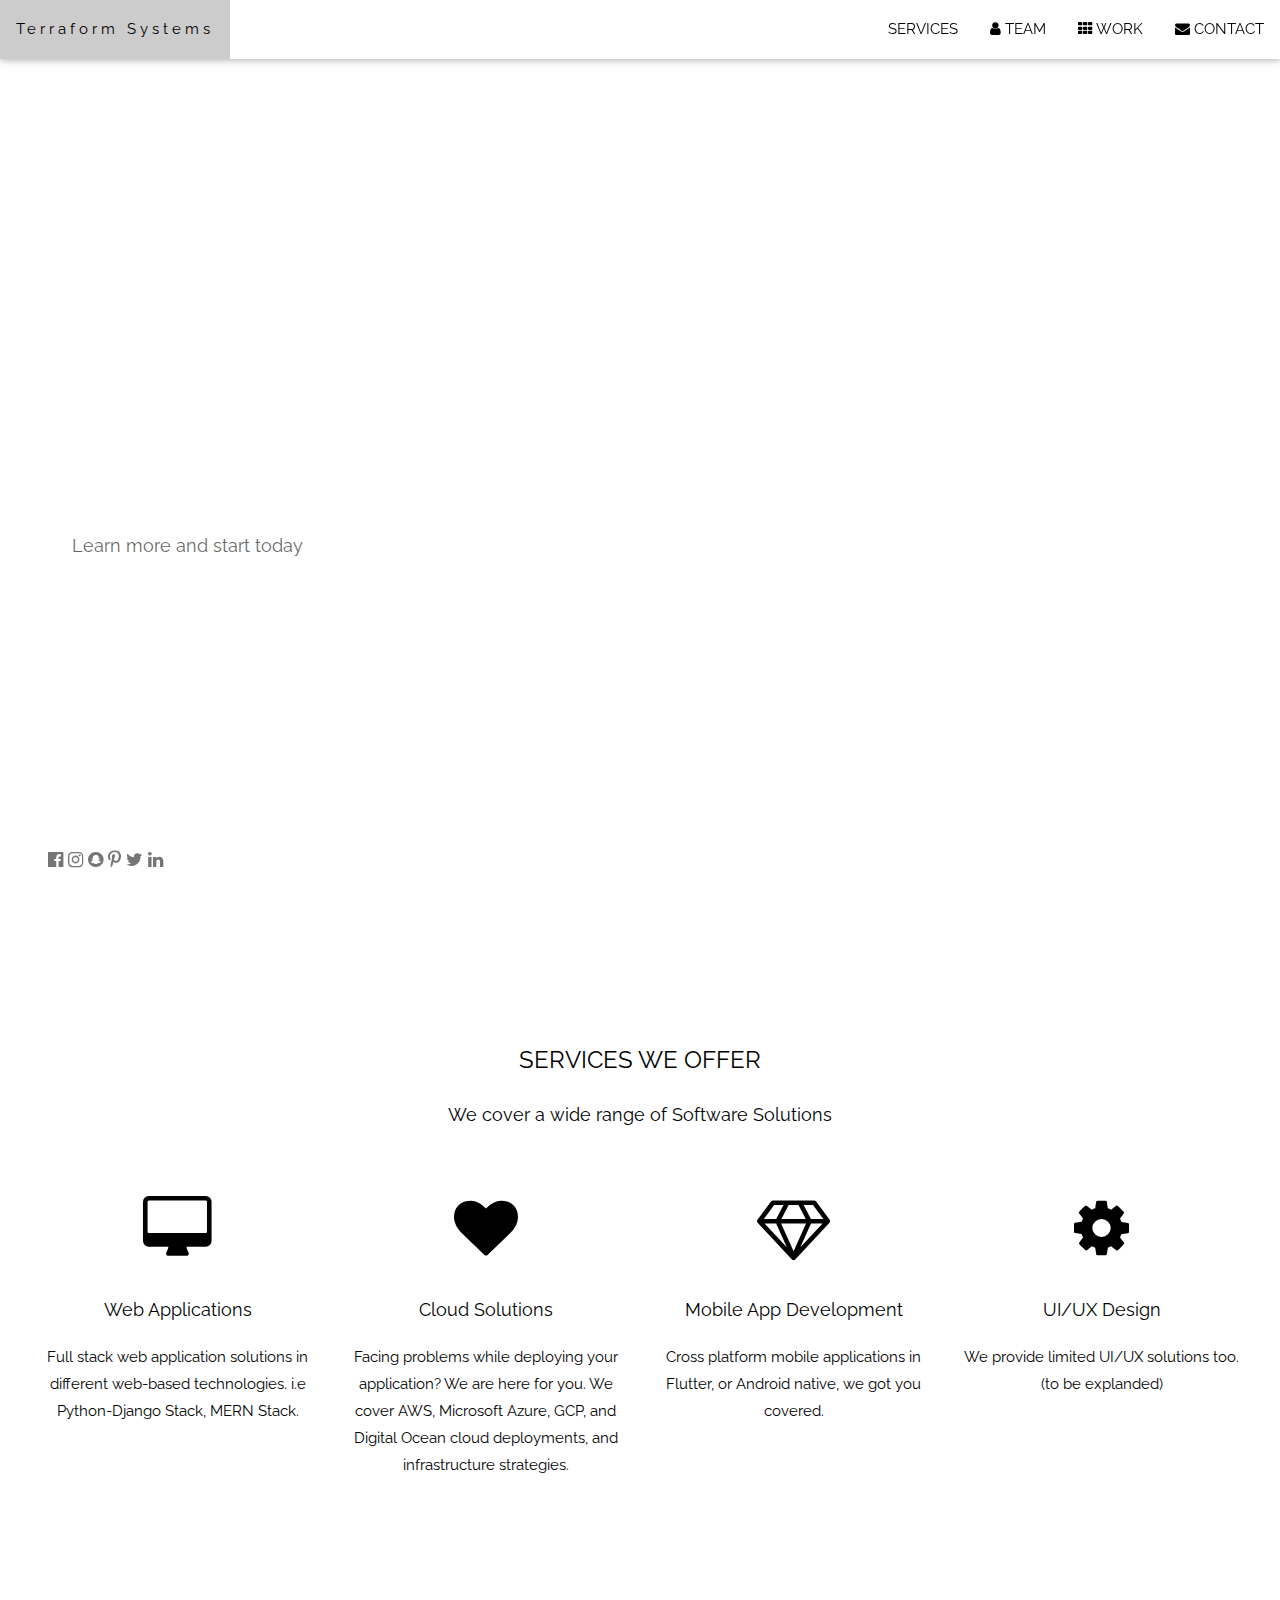
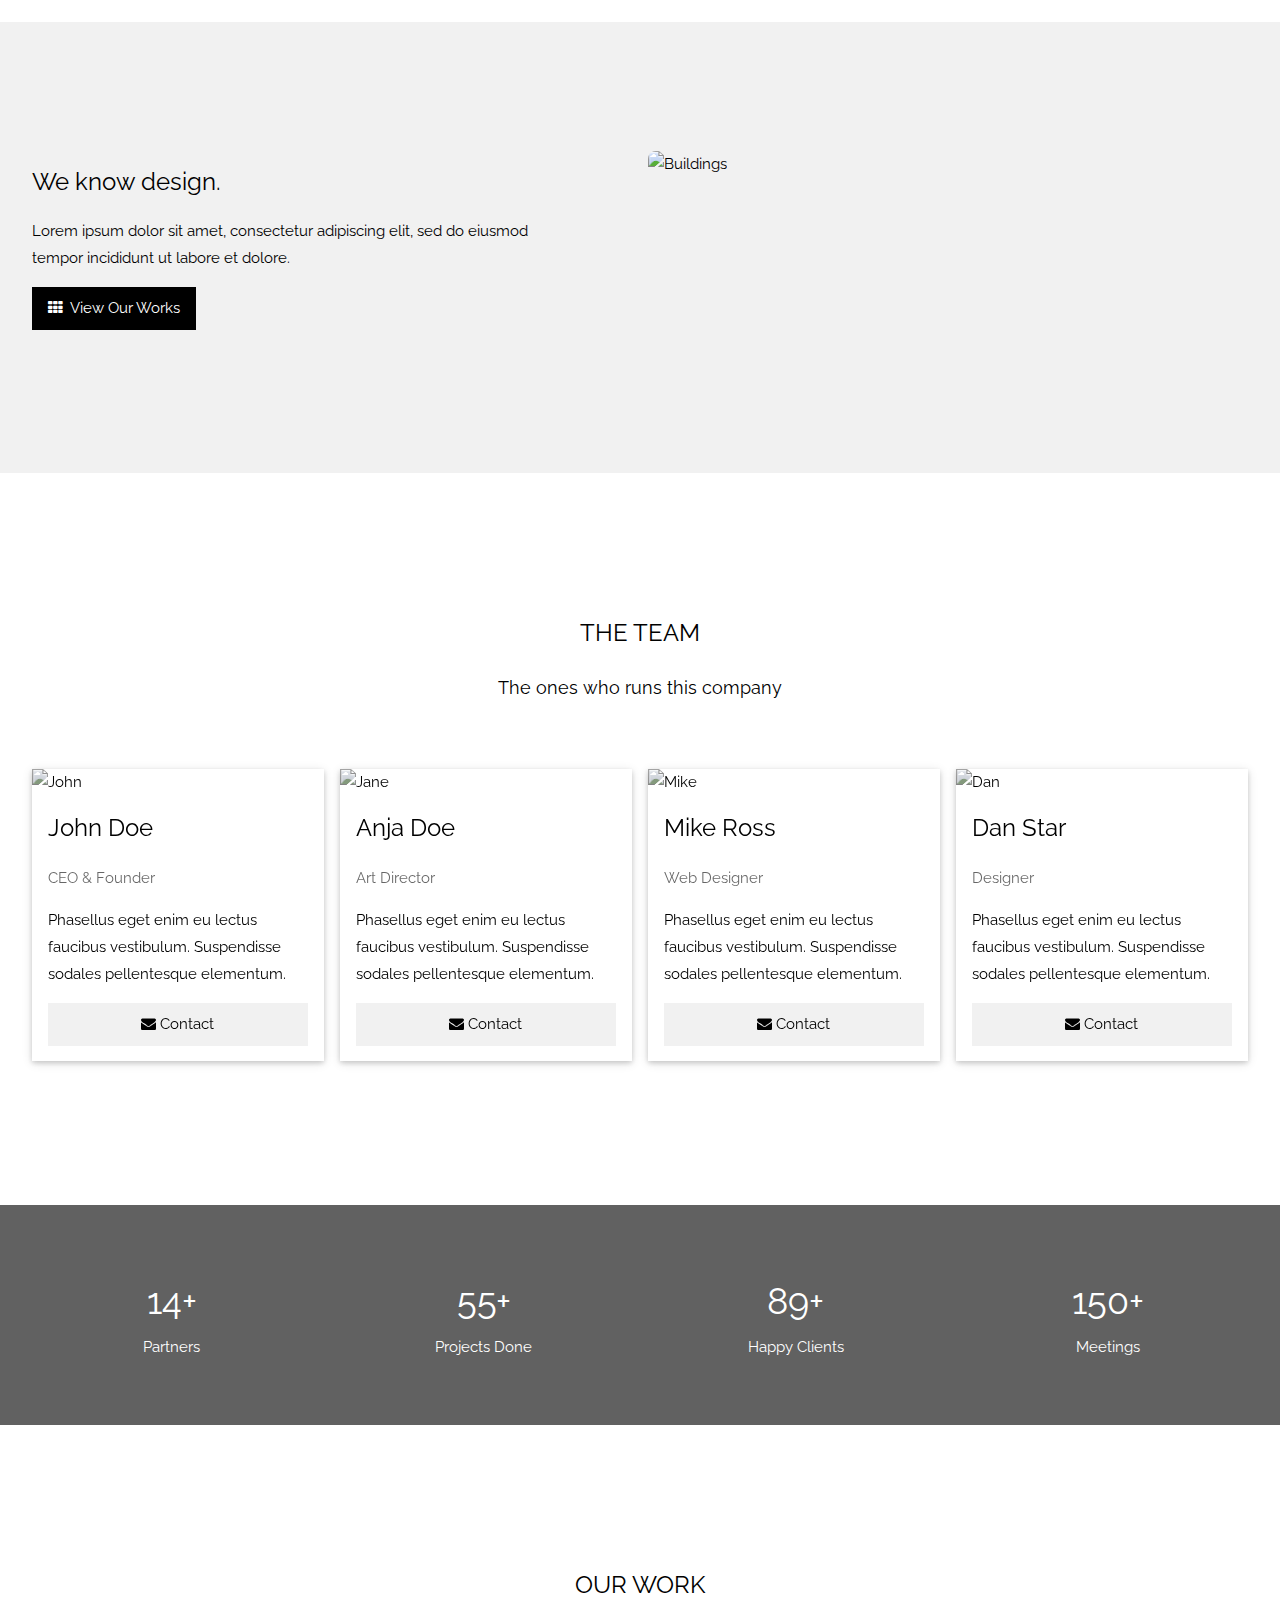
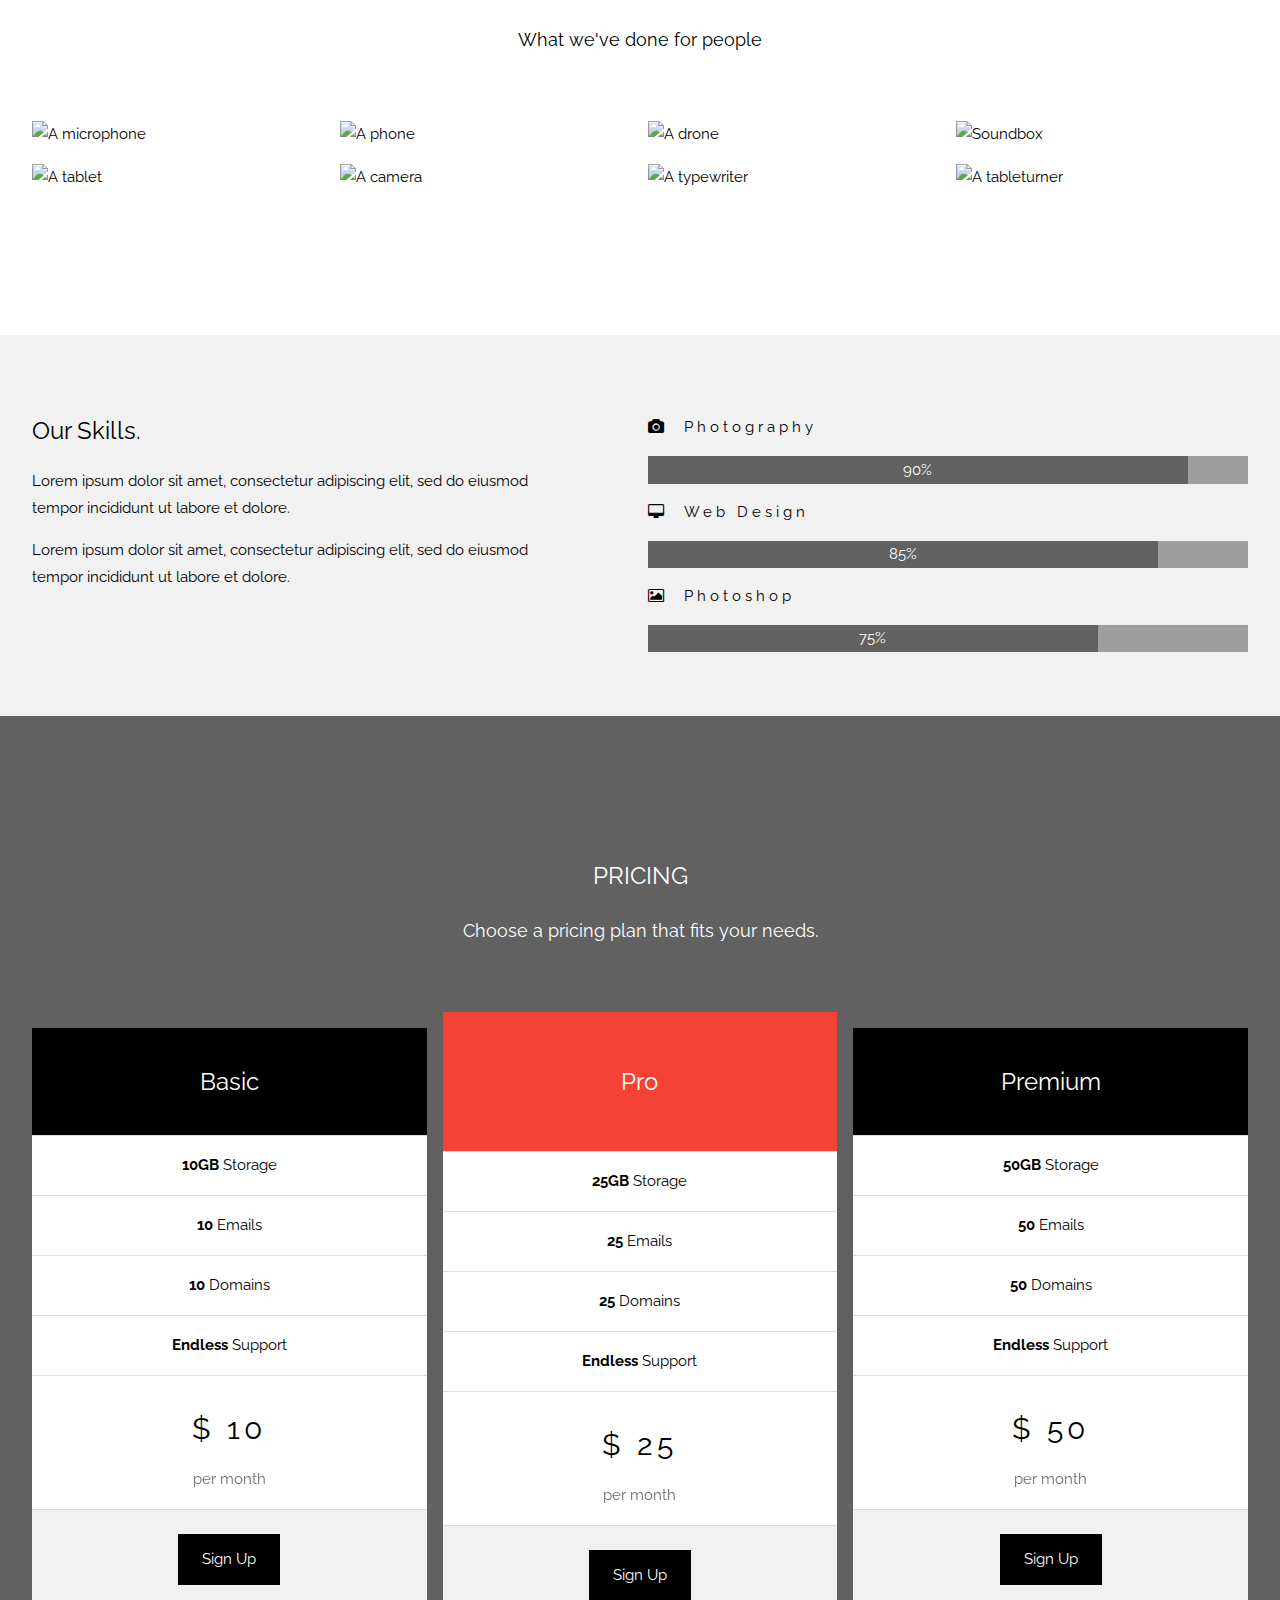
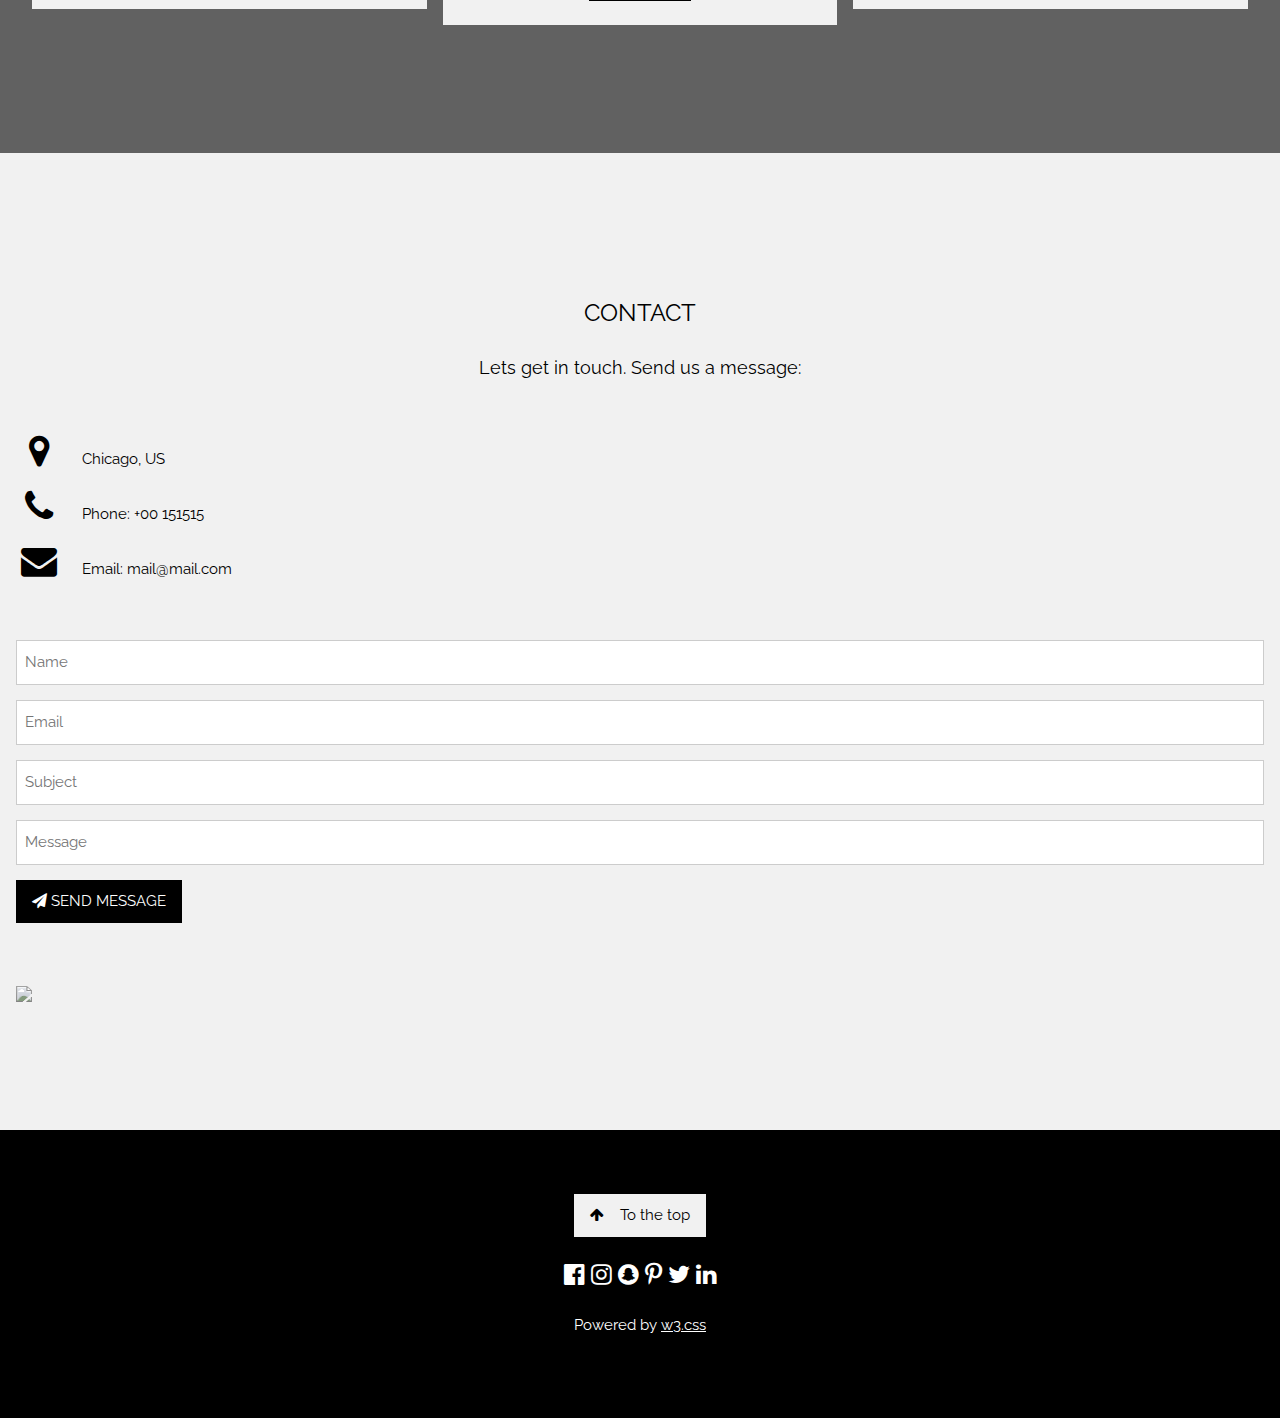
==== index.html @ 4cbb6793 "content change" ====
<!DOCTYPE html>
<html>
<head>
<title>W3.CSS Template</title>
<meta charset="UTF-8">
<meta name="viewport" content="width=device-width, initial-scale=1">
<link rel="stylesheet" href="https://www.w3schools.com/w3css/4/w3.css">
<link rel="stylesheet" href="https://fonts.googleapis.com/css?family=Raleway">
<link rel="stylesheet" href="https://cdnjs.cloudflare.com/ajax/libs/font-awesome/4.7.0/css/font-awesome.min.css">
<style>
body,h1,h2,h3,h4,h5,h6 {font-family: "Raleway", sans-serif}

body, html {
  height: 100%;
  line-height: 1.8;
}

/* Full height image header */
.bgimg-1 {
  background-position: center;
  background-size: cover;
  background-image: url("https://www.w3schools.com/w3images/mac.jpg");
  min-height: 100%;
}

.w3-bar .w3-button {
  padding: 16px;
}
</style>
</head>
<body>

<!-- Navbar (sit on top) -->
<div class="w3-top">
  <div class="w3-bar w3-white w3-card" id="myNavbar">
    <a href="#home" class="w3-bar-item w3-button w3-wide">Terraform Systems</a>
    <!-- Right-sided navbar links -->
    <div class="w3-right w3-hide-small">
      <a href="#about" class="w3-bar-item w3-button">SERVICES</a>
      <a href="#team" class="w3-bar-item w3-button"><i class="fa fa-user"></i> TEAM</a>
      <a href="#work" class="w3-bar-item w3-button"><i class="fa fa-th"></i> WORK</a>
      <!-- <a href="#pricing" class="w3-bar-item w3-button"><i class="fa fa-usd"></i> PRICING</a> -->
      <a href="#contact" class="w3-bar-item w3-button"><i class="fa fa-envelope"></i> CONTACT</a>
    </div>
    <!-- Hide right-floated links on small screens and replace them with a menu icon -->

    <a href="javascript:void(0)" class="w3-bar-item w3-button w3-right w3-hide-large w3-hide-medium" onclick="w3_open()">
      <i class="fa fa-bars"></i>
    </a>
  </div>
</div>

<!-- Sidebar on small screens when clicking the menu icon -->
<nav class="w3-sidebar w3-bar-block w3-black w3-card w3-animate-left w3-hide-medium w3-hide-large" style="display:none" id="mySidebar">
  <a href="javascript:void(0)" onclick="w3_close()" class="w3-bar-item w3-button w3-large w3-padding-16">Close ×</a>
  <a href="#about" onclick="w3_close()" class="w3-bar-item w3-button">SERVICES</a>
  <a href="#team" onclick="w3_close()" class="w3-bar-item w3-button">TEAM</a>
  <a href="#work" onclick="w3_close()" class="w3-bar-item w3-button">WORK</a>
  <a href="#pricing" onclick="w3_close()" class="w3-bar-item w3-button">PRICING</a>
  <a href="#contact" onclick="w3_close()" class="w3-bar-item w3-button">CONTACT</a>
</nav>

<!-- Header with full-height image -->
<header class="bgimg-1 w3-display-container w3-grayscale-min" id="home">
  <div class="w3-display-left w3-text-white" style="padding:48px">
    <span class="w3-jumbo w3-hide-small">Start something that matters</span><br>
    <span class="w3-xxlarge w3-hide-large w3-hide-medium">Start something that matters</span><br>
    <span class="w3-large">Stop wasting valuable time with projects that just isn't you.</span>
    <p><a href="#about" class="w3-button w3-white w3-padding-large w3-large w3-margin-top w3-opacity w3-hover-opacity-off">Learn more and start today</a></p>
  </div> 
  <div class="w3-display-bottomleft w3-text-grey w3-large" style="padding:24px 48px">
    <i class="fa fa-facebook-official w3-hover-opacity"></i>
    <i class="fa fa-instagram w3-hover-opacity"></i>
    <i class="fa fa-snapchat w3-hover-opacity"></i>
    <i class="fa fa-pinterest-p w3-hover-opacity"></i>
    <i class="fa fa-twitter w3-hover-opacity"></i>
    <i class="fa fa-linkedin w3-hover-opacity"></i>
  </div>
</header>

<!-- About Section -->
<div class="w3-container" style="padding:128px 16px" id="about">
  <h3 class="w3-center">SERVICES WE OFFER</h3>
  <p class="w3-center w3-large">We cover a wide range of Software Solutions</p>
  <div class="w3-row-padding w3-center" style="margin-top:64px">
    <div class="w3-quarter">
      <i class="fa fa-desktop w3-margin-bottom w3-jumbo w3-center"></i>
      <p class="w3-large">Web Applications</p>
      <p>Full stack web application solutions in different web-based technologies. i.e Python-Django Stack, MERN Stack.</p>
    </div>
    <div class="w3-quarter">
      <i class="fa fa-heart w3-margin-bottom w3-jumbo"></i>
      <p class="w3-large">Cloud Solutions</p>
      <p>Facing problems while deploying your application? We are here for you. We cover AWS, Microsoft Azure, GCP, and Digital Ocean cloud deployments, and infrastructure strategies.</p>
    </div>
    <div class="w3-quarter">
      <i class="fa fa-diamond w3-margin-bottom w3-jumbo"></i>
      <p class="w3-large">Mobile App Development</p>
      <p>Cross platform mobile applications in Flutter, or Android native, we got you covered.</p>
    </div>
    <div class="w3-quarter">
      <i class="fa fa-cog w3-margin-bottom w3-jumbo"></i>
      <p class="w3-large">UI/UX Design</p>
      <p>We provide limited UI/UX solutions too. (to be explanded)</p>
    </div>
  </div>
</div>

<!-- Promo Section - "We know design" -->
<div class="w3-container w3-light-grey" style="padding:128px 16px">
  <div class="w3-row-padding">
    <div class="w3-col m6">
      <h3>We know design.</h3>
      <p>Lorem ipsum dolor sit amet, consectetur adipiscing elit, sed do eiusmod<br>tempor incididunt ut labore et dolore.</p>
      <p><a href="#work" class="w3-button w3-black"><i class="fa fa-th"> </i> View Our Works</a></p>
    </div>
    <div class="w3-col m6">
      <img class="w3-image w3-round-large" src="https://www.w3schools.com/w3images/phone_buildings.jpg" alt="Buildings" width="700" height="394">
    </div>
  </div>
</div>

<!-- Team Section -->
<div class="w3-container" style="padding:128px 16px" id="team">
  <h3 class="w3-center">THE TEAM</h3>
  <p class="w3-center w3-large">The ones who runs this company</p>
  <div class="w3-row-padding w3-grayscale" style="margin-top:64px">
    <div class="w3-col l3 m6 w3-margin-bottom">
      <div class="w3-card">
        <img src="https://www.w3schools.com/w3images/team2.jpg" alt="John" style="width:100%">
        <div class="w3-container">
          <h3>John Doe</h3>
          <p class="w3-opacity">CEO & Founder</p>
          <p>Phasellus eget enim eu lectus faucibus vestibulum. Suspendisse sodales pellentesque elementum.</p>
          <p><button class="w3-button w3-light-grey w3-block"><i class="fa fa-envelope"></i> Contact</button></p>
        </div>
      </div>
    </div>
    <div class="w3-col l3 m6 w3-margin-bottom">
      <div class="w3-card">
        <img src="https://www.w3schools.com/w3images/team1.jpg" alt="Jane" style="width:100%">
        <div class="w3-container">
          <h3>Anja Doe</h3>
          <p class="w3-opacity">Art Director</p>
          <p>Phasellus eget enim eu lectus faucibus vestibulum. Suspendisse sodales pellentesque elementum.</p>
          <p><button class="w3-button w3-light-grey w3-block"><i class="fa fa-envelope"></i> Contact</button></p>
        </div>
      </div>
    </div>
    <div class="w3-col l3 m6 w3-margin-bottom">
      <div class="w3-card">
        <img src="https://www.w3schools.com/w3images/team3.jpg" alt="Mike" style="width:100%">
        <div class="w3-container">
          <h3>Mike Ross</h3>
          <p class="w3-opacity">Web Designer</p>
          <p>Phasellus eget enim eu lectus faucibus vestibulum. Suspendisse sodales pellentesque elementum.</p>
          <p><button class="w3-button w3-light-grey w3-block"><i class="fa fa-envelope"></i> Contact</button></p>
        </div>
      </div>
    </div>
    <div class="w3-col l3 m6 w3-margin-bottom">
      <div class="w3-card">
        <img src="https://www.w3schools.com/w3images/team4.jpg" alt="Dan" style="width:100%">
        <div class="w3-container">
          <h3>Dan Star</h3>
          <p class="w3-opacity">Designer</p>
          <p>Phasellus eget enim eu lectus faucibus vestibulum. Suspendisse sodales pellentesque elementum.</p>
          <p><button class="w3-button w3-light-grey w3-block"><i class="fa fa-envelope"></i> Contact</button></p>
        </div>
      </div>
    </div>
  </div>
</div>

<!-- Promo Section "Statistics" -->
<div class="w3-container w3-row w3-center w3-dark-grey w3-padding-64">
  <div class="w3-quarter">
    <span class="w3-xxlarge">14+</span>
    <br>Partners
  </div>
  <div class="w3-quarter">
    <span class="w3-xxlarge">55+</span>
    <br>Projects Done
  </div>
  <div class="w3-quarter">
    <span class="w3-xxlarge">89+</span>
    <br>Happy Clients
  </div>
  <div class="w3-quarter">
    <span class="w3-xxlarge">150+</span>
    <br>Meetings
  </div>
</div>

<!-- Work Section -->
<div class="w3-container" style="padding:128px 16px" id="work">
  <h3 class="w3-center">OUR WORK</h3>
  <p class="w3-center w3-large">What we've done for people</p>

  <div class="w3-row-padding" style="margin-top:64px">
    <div class="w3-col l3 m6">
      <img src="https://www.w3schools.com/w3images/tech_mic.jpg" style="width:100%" onclick="onClick(this)" class="w3-hover-opacity" alt="A microphone">
    </div>
    <div class="w3-col l3 m6">
      <img src="https://www.w3schools.com/w3images/tech_phone.jpg" style="width:100%" onclick="onClick(this)" class="w3-hover-opacity" alt="A phone">
    </div>
    <div class="w3-col l3 m6">
      <img src="https://www.w3schools.com/w3images/tech_drone.jpg" style="width:100%" onclick="onClick(this)" class="w3-hover-opacity" alt="A drone">
    </div>
    <div class="w3-col l3 m6">
      <img src="https://www.w3schools.com/w3images/tech_sound.jpg" style="width:100%" onclick="onClick(this)" class="w3-hover-opacity" alt="Soundbox">
    </div>
  </div>

  <div class="w3-row-padding w3-section">
    <div class="w3-col l3 m6">
      <img src="https://www.w3schools.com/w3images/tech_tablet.jpg" style="width:100%" onclick="onClick(this)" class="w3-hover-opacity" alt="A tablet">
    </div>
    <div class="w3-col l3 m6">
      <img src="https://www.w3schools.com/w3images/tech_camera.jpg" style="width:100%" onclick="onClick(this)" class="w3-hover-opacity" alt="A camera">
    </div>
    <div class="w3-col l3 m6">
      <img src="https://www.w3schools.com/w3images/tech_typewriter.jpg" style="width:100%" onclick="onClick(this)" class="w3-hover-opacity" alt="A typewriter">
    </div>
    <div class="w3-col l3 m6">
      <img src="https://www.w3schools.com/w3images/tech_tableturner.jpg" style="width:100%" onclick="onClick(this)" class="w3-hover-opacity" alt="A tableturner">
    </div>
  </div>
</div>

<!-- Modal for full size images on click-->
<div id="modal01" class="w3-modal w3-black" onclick="this.style.display='none'">
  <span class="w3-button w3-xxlarge w3-black w3-padding-large w3-display-topright" title="Close Modal Image">×</span>
  <div class="w3-modal-content w3-animate-zoom w3-center w3-transparent w3-padding-64">
    <img id="img01" class="w3-image">
    <p id="caption" class="w3-opacity w3-large"></p>
  </div>
</div>

<!-- Skills Section -->
<div class="w3-container w3-light-grey w3-padding-64">
  <div class="w3-row-padding">
    <div class="w3-col m6">
      <h3>Our Skills.</h3>
      <p>Lorem ipsum dolor sit amet, consectetur adipiscing elit, sed do eiusmod<br>
      tempor incididunt ut labore et dolore.</p>
      <p>Lorem ipsum dolor sit amet, consectetur adipiscing elit, sed do eiusmod<br>
      tempor incididunt ut labore et dolore.</p>
    </div>
    <div class="w3-col m6">
      <p class="w3-wide"><i class="fa fa-camera w3-margin-right"></i>Photography</p>
      <div class="w3-grey">
        <div class="w3-container w3-dark-grey w3-center" style="width:90%">90%</div>
      </div>
      <p class="w3-wide"><i class="fa fa-desktop w3-margin-right"></i>Web Design</p>
      <div class="w3-grey">
        <div class="w3-container w3-dark-grey w3-center" style="width:85%">85%</div>
      </div>
      <p class="w3-wide"><i class="fa fa-photo w3-margin-right"></i>Photoshop</p>
      <div class="w3-grey">
        <div class="w3-container w3-dark-grey w3-center" style="width:75%">75%</div>
      </div>
    </div>
  </div>
</div>

<!-- Pricing Section -->
<div class="w3-container w3-center w3-dark-grey" style="padding:128px 16px" id="pricing">
  <h3>PRICING</h3>
  <p class="w3-large">Choose a pricing plan that fits your needs.</p>
  <div class="w3-row-padding" style="margin-top:64px">
    <div class="w3-third w3-section">
      <ul class="w3-ul w3-white w3-hover-shadow">
        <li class="w3-black w3-xlarge w3-padding-32">Basic</li>
        <li class="w3-padding-16"><b>10GB</b> Storage</li>
        <li class="w3-padding-16"><b>10</b> Emails</li>
        <li class="w3-padding-16"><b>10</b> Domains</li>
        <li class="w3-padding-16"><b>Endless</b> Support</li>
        <li class="w3-padding-16">
          <h2 class="w3-wide">$ 10</h2>
          <span class="w3-opacity">per month</span>
        </li>
        <li class="w3-light-grey w3-padding-24">
          <button class="w3-button w3-black w3-padding-large">Sign Up</button>
        </li>
      </ul>
    </div>
    <div class="w3-third">
      <ul class="w3-ul w3-white w3-hover-shadow">
        <li class="w3-red w3-xlarge w3-padding-48">Pro</li>
        <li class="w3-padding-16"><b>25GB</b> Storage</li>
        <li class="w3-padding-16"><b>25</b> Emails</li>
        <li class="w3-padding-16"><b>25</b> Domains</li>
        <li class="w3-padding-16"><b>Endless</b> Support</li>
        <li class="w3-padding-16">
          <h2 class="w3-wide">$ 25</h2>
          <span class="w3-opacity">per month</span>
        </li>
        <li class="w3-light-grey w3-padding-24">
          <button class="w3-button w3-black w3-padding-large">Sign Up</button>
        </li>
      </ul>
    </div>
    <div class="w3-third w3-section">
      <ul class="w3-ul w3-white w3-hover-shadow">
        <li class="w3-black w3-xlarge w3-padding-32">Premium</li>
        <li class="w3-padding-16"><b>50GB</b> Storage</li>
        <li class="w3-padding-16"><b>50</b> Emails</li>
        <li class="w3-padding-16"><b>50</b> Domains</li>
        <li class="w3-padding-16"><b>Endless</b> Support</li>
        <li class="w3-padding-16">
          <h2 class="w3-wide">$ 50</h2>
          <span class="w3-opacity">per month</span>
        </li>
        <li class="w3-light-grey w3-padding-24">
          <button class="w3-button w3-black w3-padding-large">Sign Up</button>
        </li>
      </ul>
    </div>
  </div>
</div>

<!-- Contact Section -->
<div class="w3-container w3-light-grey" style="padding:128px 16px" id="contact">
  <h3 class="w3-center">CONTACT</h3>
  <p class="w3-center w3-large">Lets get in touch. Send us a message:</p>
  <div style="margin-top:48px">
    <p><i class="fa fa-map-marker fa-fw w3-xxlarge w3-margin-right"></i> Chicago, US</p>
    <p><i class="fa fa-phone fa-fw w3-xxlarge w3-margin-right"></i> Phone: +00 151515</p>
    <p><i class="fa fa-envelope fa-fw w3-xxlarge w3-margin-right"> </i> Email: mail@mail.com</p>
    <br>
    <form action="/action_page.php" target="_blank">
      <p><input class="w3-input w3-border" type="text" placeholder="Name" required name="Name"></p>
      <p><input class="w3-input w3-border" type="text" placeholder="Email" required name="Email"></p>
      <p><input class="w3-input w3-border" type="text" placeholder="Subject" required name="Subject"></p>
      <p><input class="w3-input w3-border" type="text" placeholder="Message" required name="Message"></p>
      <p>
        <button class="w3-button w3-black" type="submit">
          <i class="fa fa-paper-plane"></i> SEND MESSAGE
        </button>
      </p>
    </form>
    <!-- Image of location/map -->
    <img src="https://www.w3schools.com/w3images/map.jpg" class="w3-image w3-greyscale" style="width:100%;margin-top:48px">
  </div>
</div>

<!-- Footer -->
<footer class="w3-center w3-black w3-padding-64">
  <a href="#home" class="w3-button w3-light-grey"><i class="fa fa-arrow-up w3-margin-right"></i>To the top</a>
  <div class="w3-xlarge w3-section">
    <i class="fa fa-facebook-official w3-hover-opacity"></i>
    <i class="fa fa-instagram w3-hover-opacity"></i>
    <i class="fa fa-snapchat w3-hover-opacity"></i>
    <i class="fa fa-pinterest-p w3-hover-opacity"></i>
    <i class="fa fa-twitter w3-hover-opacity"></i>
    <i class="fa fa-linkedin w3-hover-opacity"></i>
  </div>
  <p>Powered by <a href="https://www.w3schools.com/w3css/default.asp" title="W3.CSS" target="_blank" class="w3-hover-text-green">w3.css</a></p>
</footer>
 
<script>
// Modal Image Gallery
function onClick(element) {
  document.getElementById("img01").src = element.src;
  document.getElementById("modal01").style.display = "block";
  var captionText = document.getElementById("caption");
  captionText.innerHTML = element.alt;
}


// Toggle between showing and hiding the sidebar when clicking the menu icon
var mySidebar = document.getElementById("mySidebar");

function w3_open() {
  if (mySidebar.style.display === 'block') {
    mySidebar.style.display = 'none';
  } else {
    mySidebar.style.display = 'block';
  }
}

// Close the sidebar with the close button
function w3_close() {
    mySidebar.style.display = "none";
}
</script>

</body>
</html>
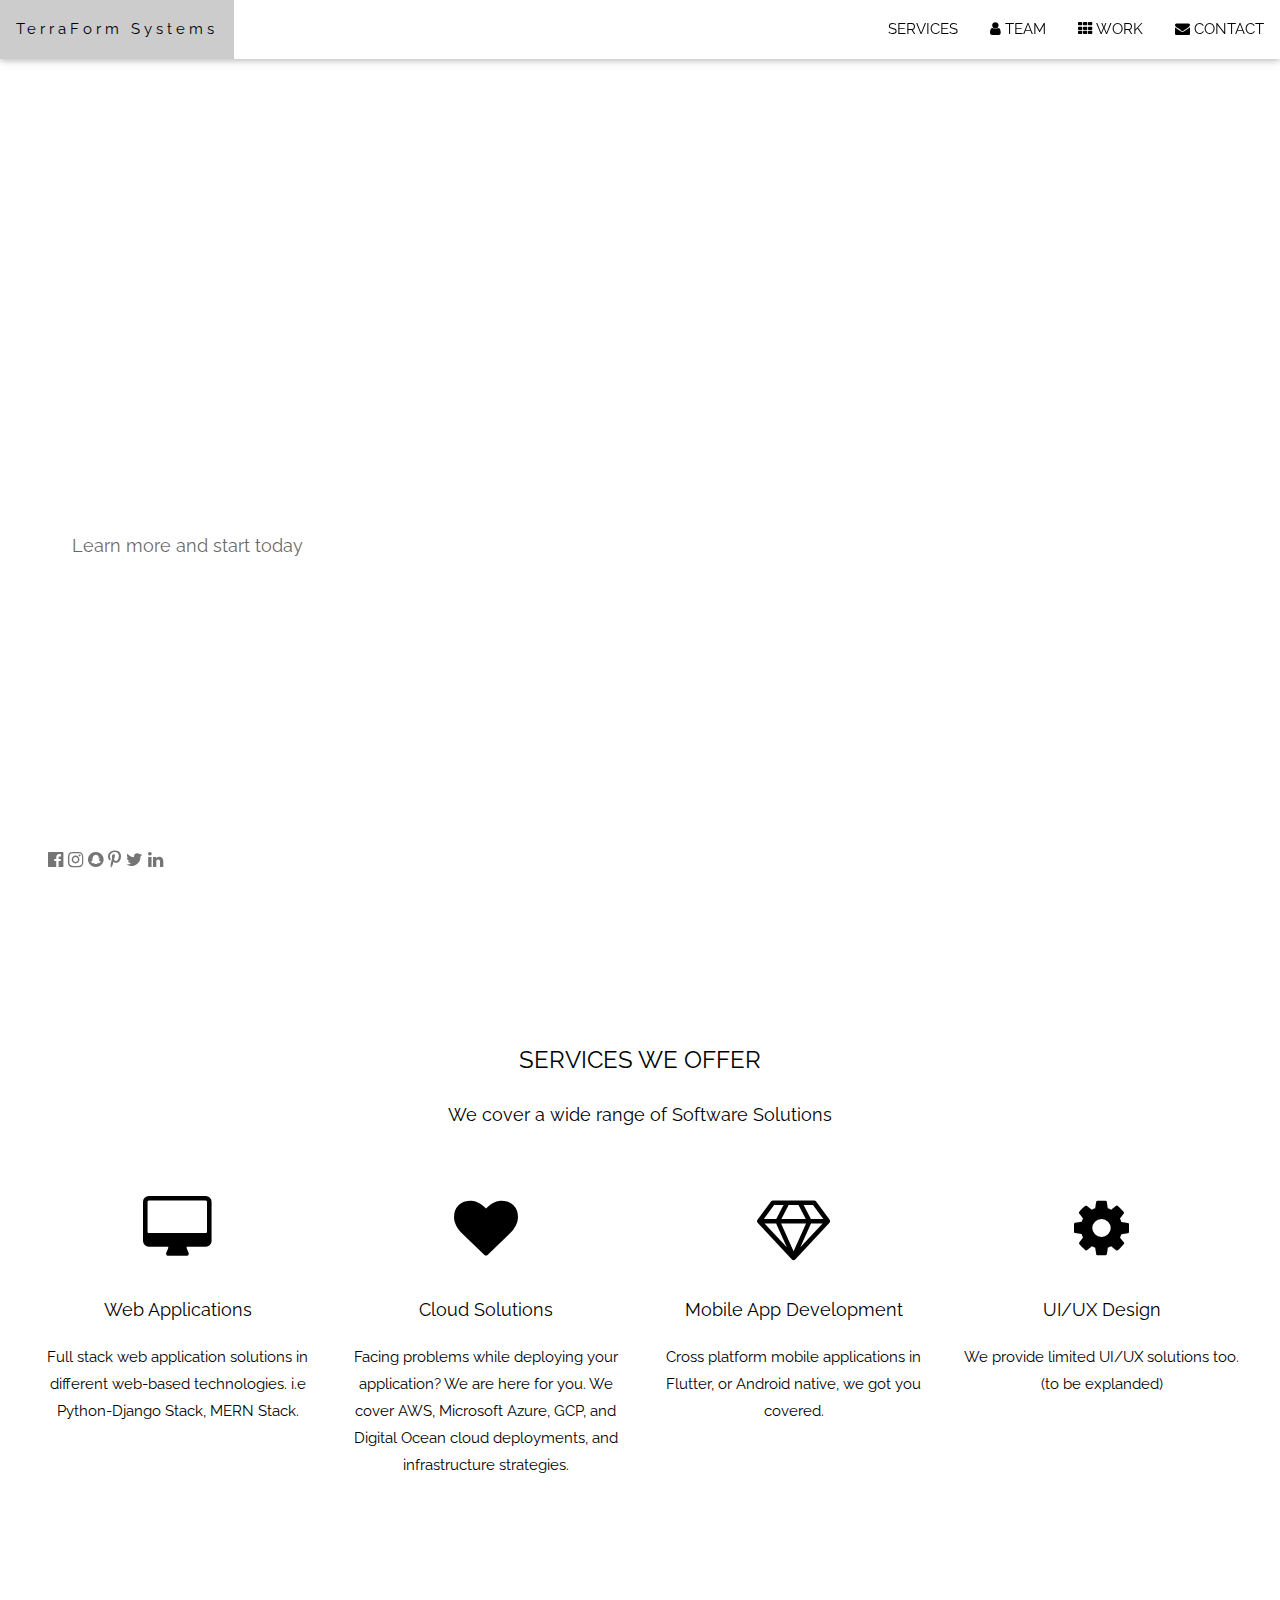
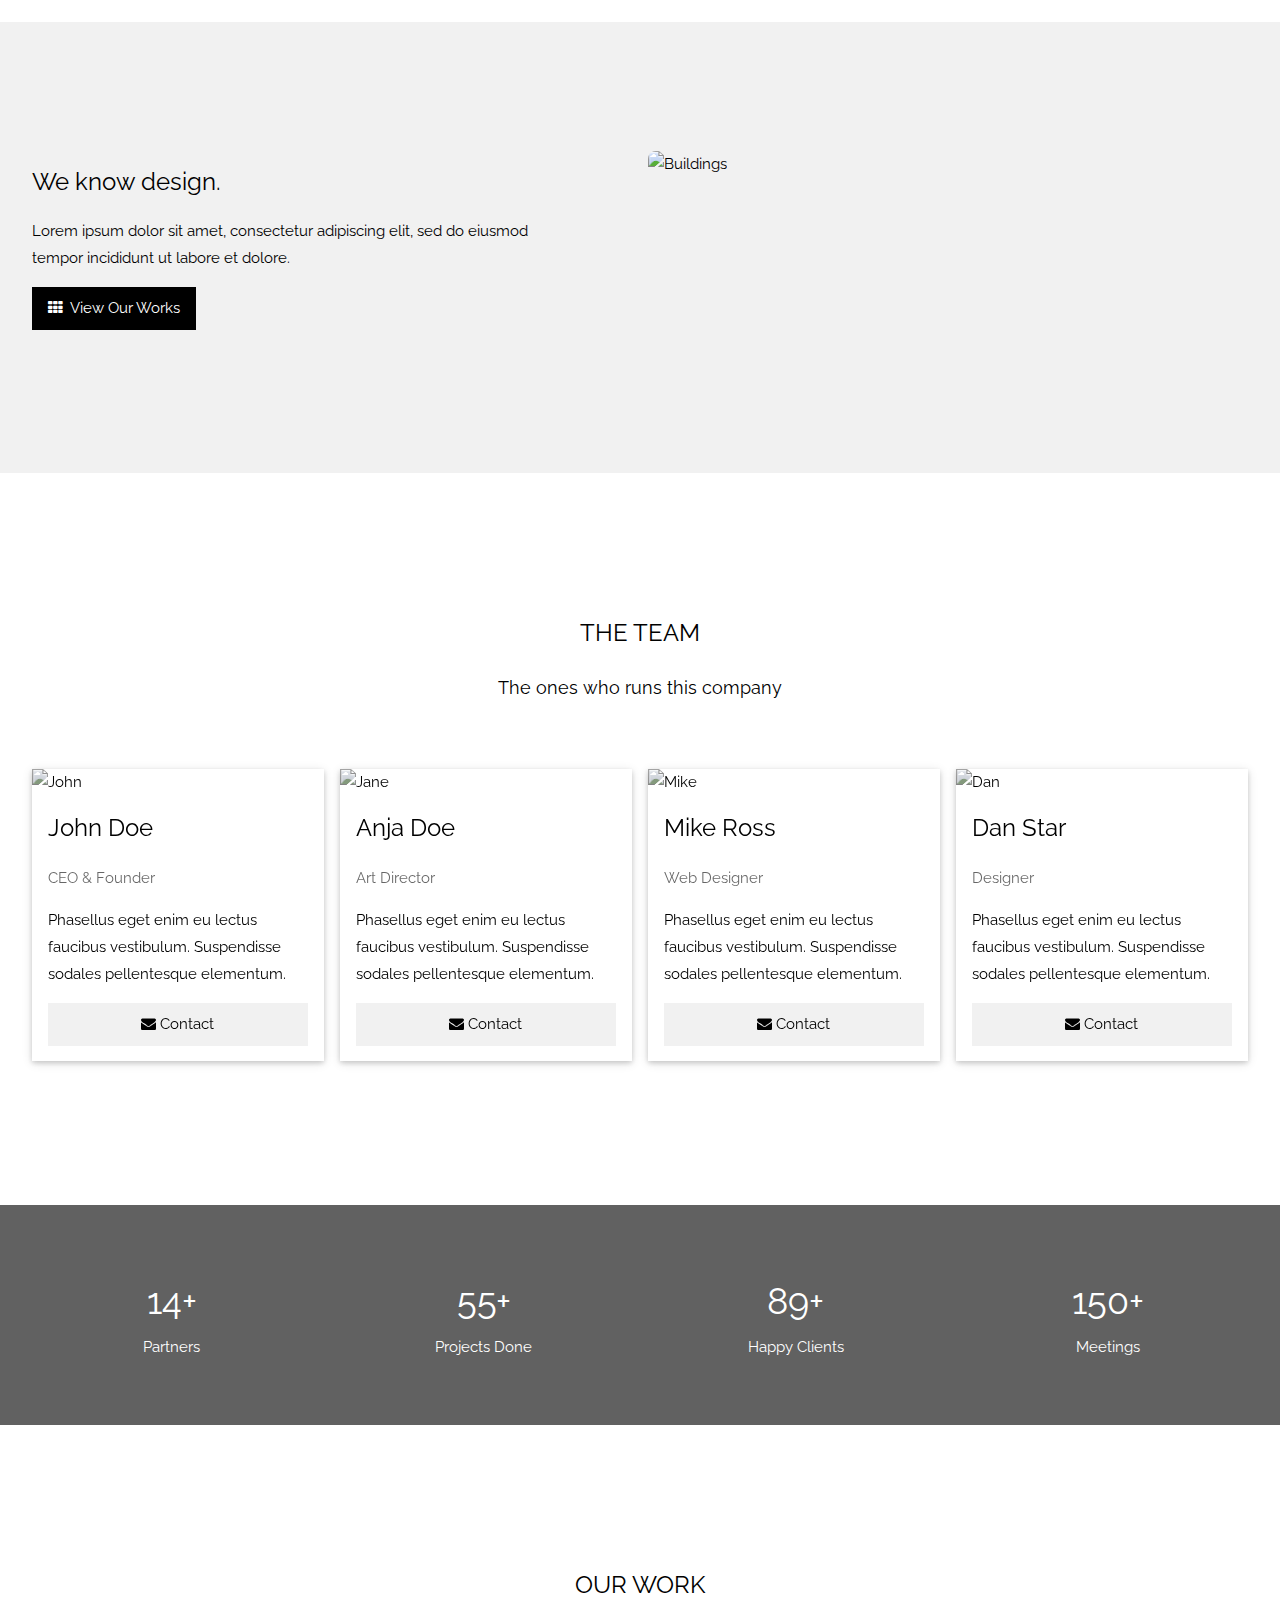
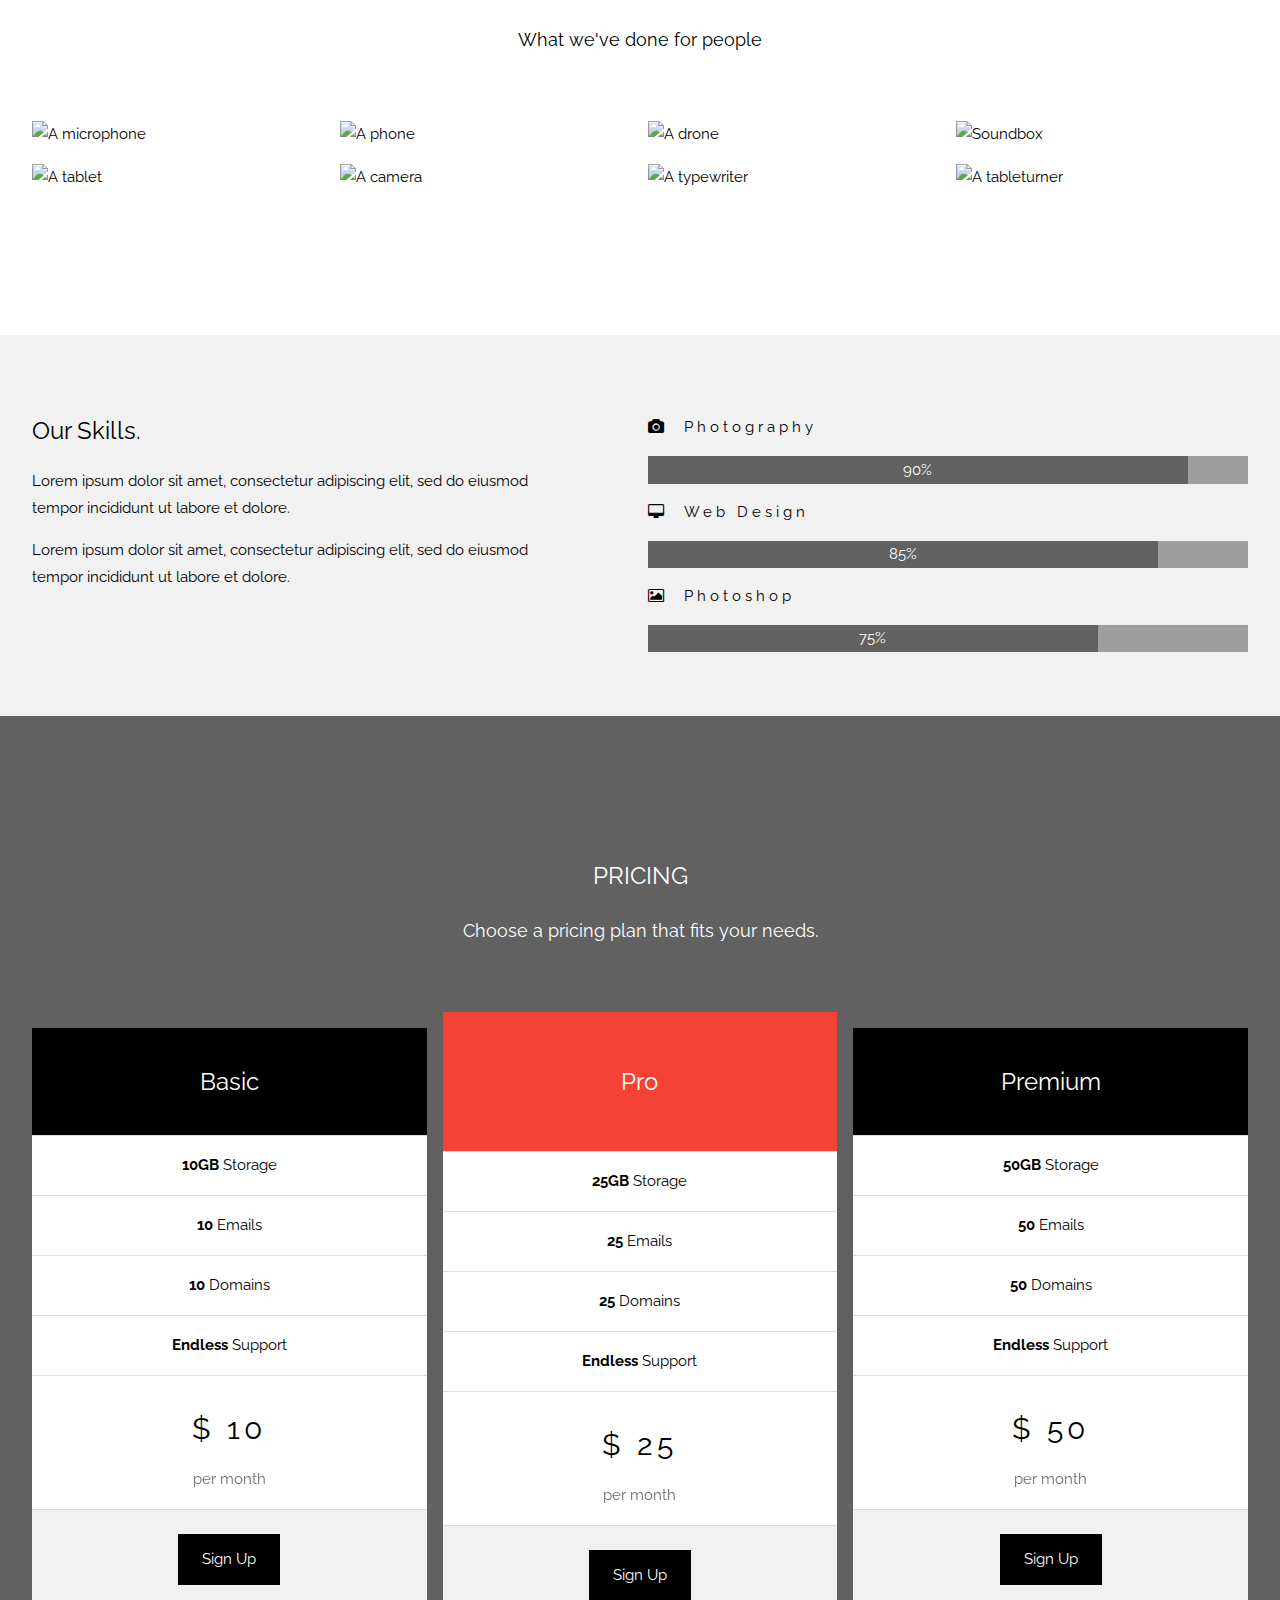
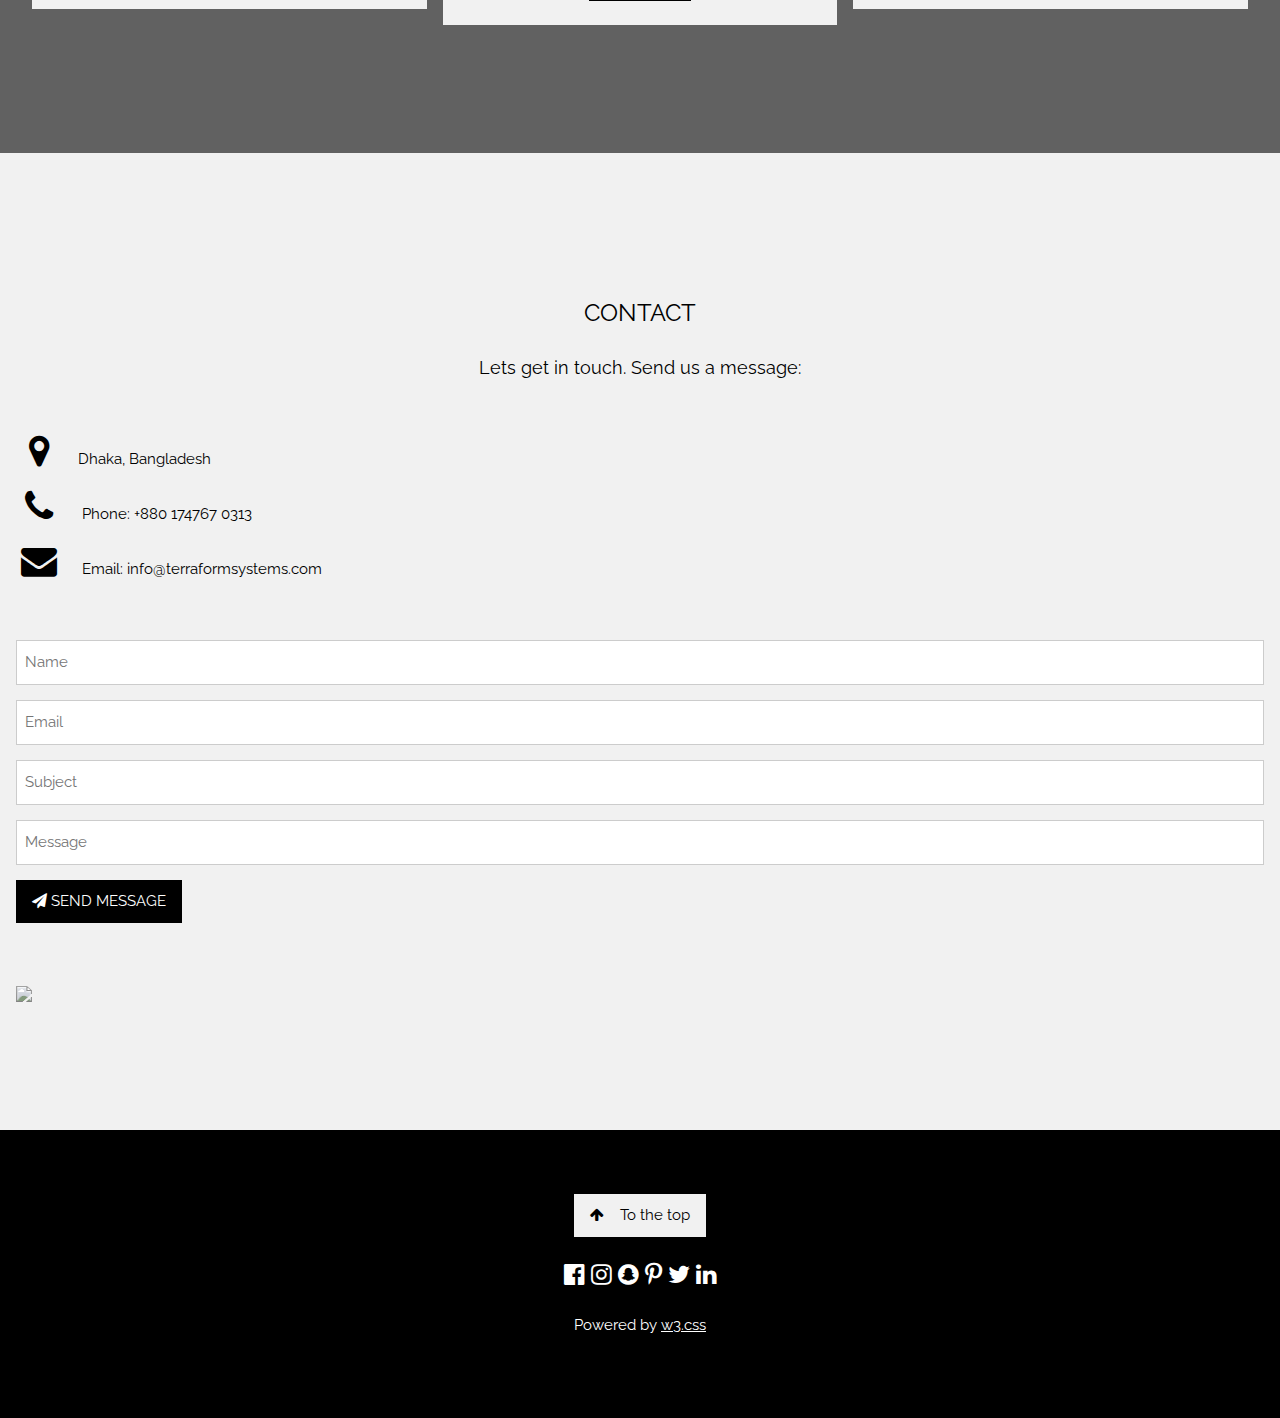
==== commit 1118577d: "Updated Contact Information." ====
--- a/index.html
+++ b/index.html
@@ -1,7 +1,7 @@
 <!DOCTYPE html>
 <html>
 <head>
-<title>W3.CSS Template</title>
+<title>TerraForm Systems</title>
 <meta charset="UTF-8">
 <meta name="viewport" content="width=device-width, initial-scale=1">
 <link rel="stylesheet" href="https://www.w3schools.com/w3css/4/w3.css">
@@ -33,7 +33,7 @@
 <!-- Navbar (sit on top) -->
 <div class="w3-top">
   <div class="w3-bar w3-white w3-card" id="myNavbar">
-    <a href="#home" class="w3-bar-item w3-button w3-wide">Terraform Systems</a>
+    <a href="#home" class="w3-bar-item w3-button w3-wide">TerraForm Systems</a>
     <!-- Right-sided navbar links -->
     <div class="w3-right w3-hide-small">
       <a href="#about" class="w3-bar-item w3-button">SERVICES</a>
@@ -67,7 +67,7 @@
     <span class="w3-xxlarge w3-hide-large w3-hide-medium">Start something that matters</span><br>
     <span class="w3-large">Stop wasting valuable time with projects that just isn't you.</span>
     <p><a href="#about" class="w3-button w3-white w3-padding-large w3-large w3-margin-top w3-opacity w3-hover-opacity-off">Learn more and start today</a></p>
-  </div> 
+  </div>
   <div class="w3-display-bottomleft w3-text-grey w3-large" style="padding:24px 48px">
     <i class="fa fa-facebook-official w3-hover-opacity"></i>
     <i class="fa fa-instagram w3-hover-opacity"></i>
@@ -325,9 +325,9 @@
   <h3 class="w3-center">CONTACT</h3>
   <p class="w3-center w3-large">Lets get in touch. Send us a message:</p>
   <div style="margin-top:48px">
-    <p><i class="fa fa-map-marker fa-fw w3-xxlarge w3-margin-right"></i> Chicago, US</p>
-    <p><i class="fa fa-phone fa-fw w3-xxlarge w3-margin-right"></i> Phone: +00 151515</p>
-    <p><i class="fa fa-envelope fa-fw w3-xxlarge w3-margin-right"> </i> Email: mail@mail.com</p>
+    <p><i class="fa fa-map-marker fa-fw w3-xxlarge w3-margin-right"></i>Dhaka, Bangladesh</p>
+    <p><i class="fa fa-phone fa-fw w3-xxlarge w3-margin-right"></i> Phone: +880 174767 0313</p>
+    <p><i class="fa fa-envelope fa-fw w3-xxlarge w3-margin-right"> </i> Email: 	info@terraformsystems.com</p>
     <br>
     <form action="/action_page.php" target="_blank">
       <p><input class="w3-input w3-border" type="text" placeholder="Name" required name="Name"></p>
@@ -358,7 +358,7 @@
   </div>
   <p>Powered by <a href="https://www.w3schools.com/w3css/default.asp" title="W3.CSS" target="_blank" class="w3-hover-text-green">w3.css</a></p>
 </footer>
- 
+
 <script>
 // Modal Image Gallery
 function onClick(element) {
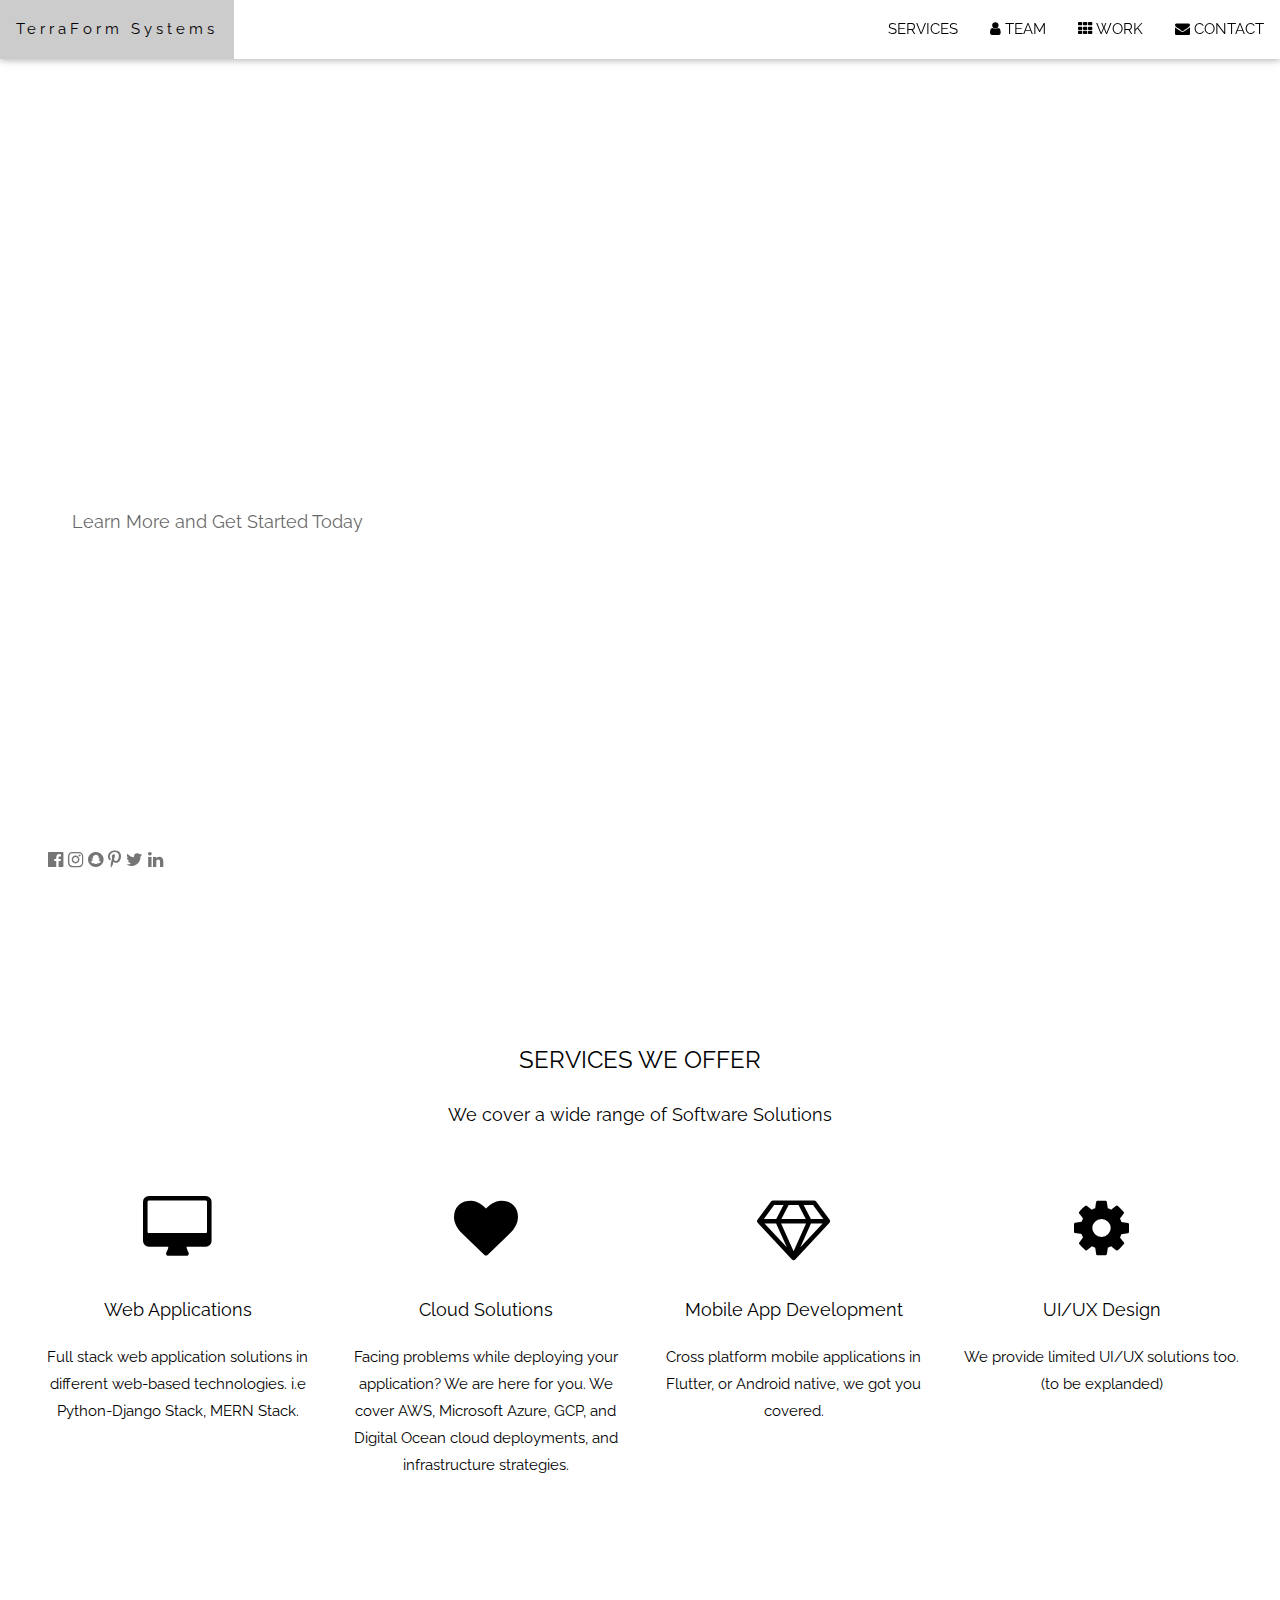
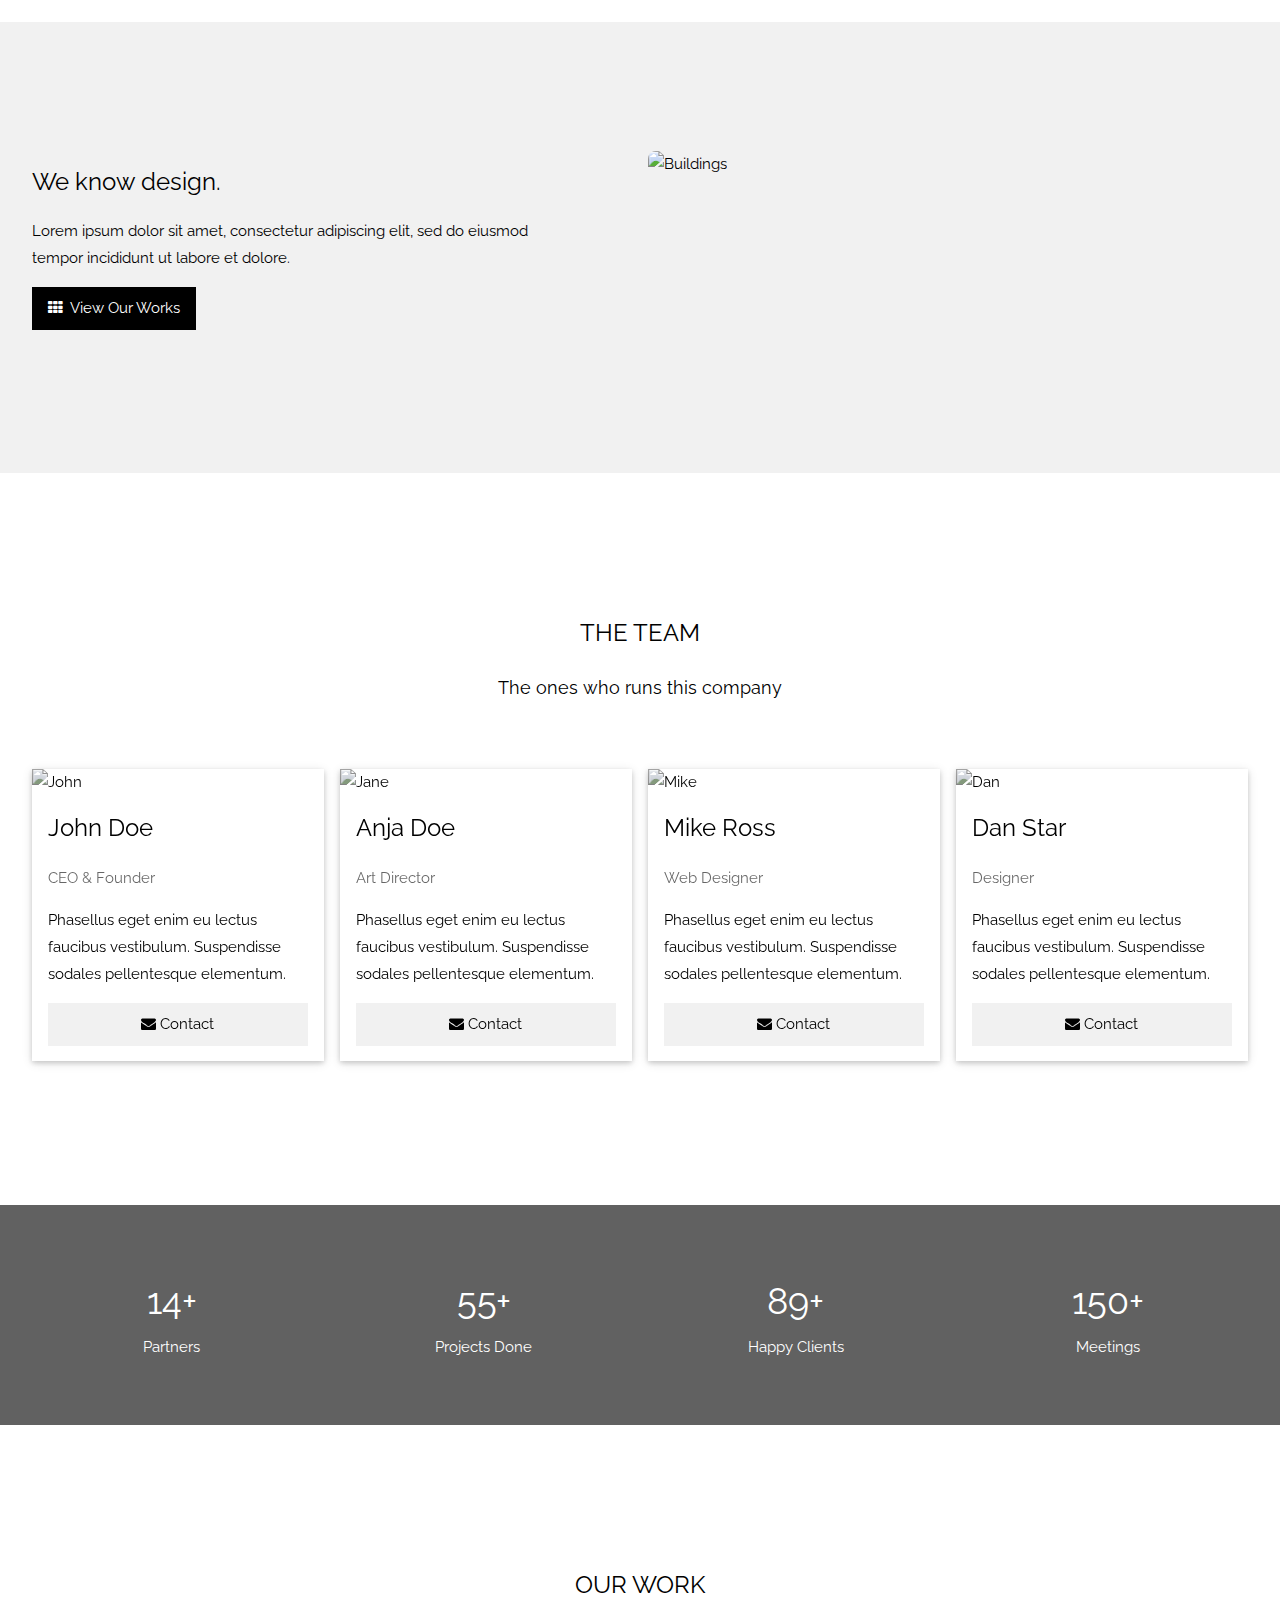
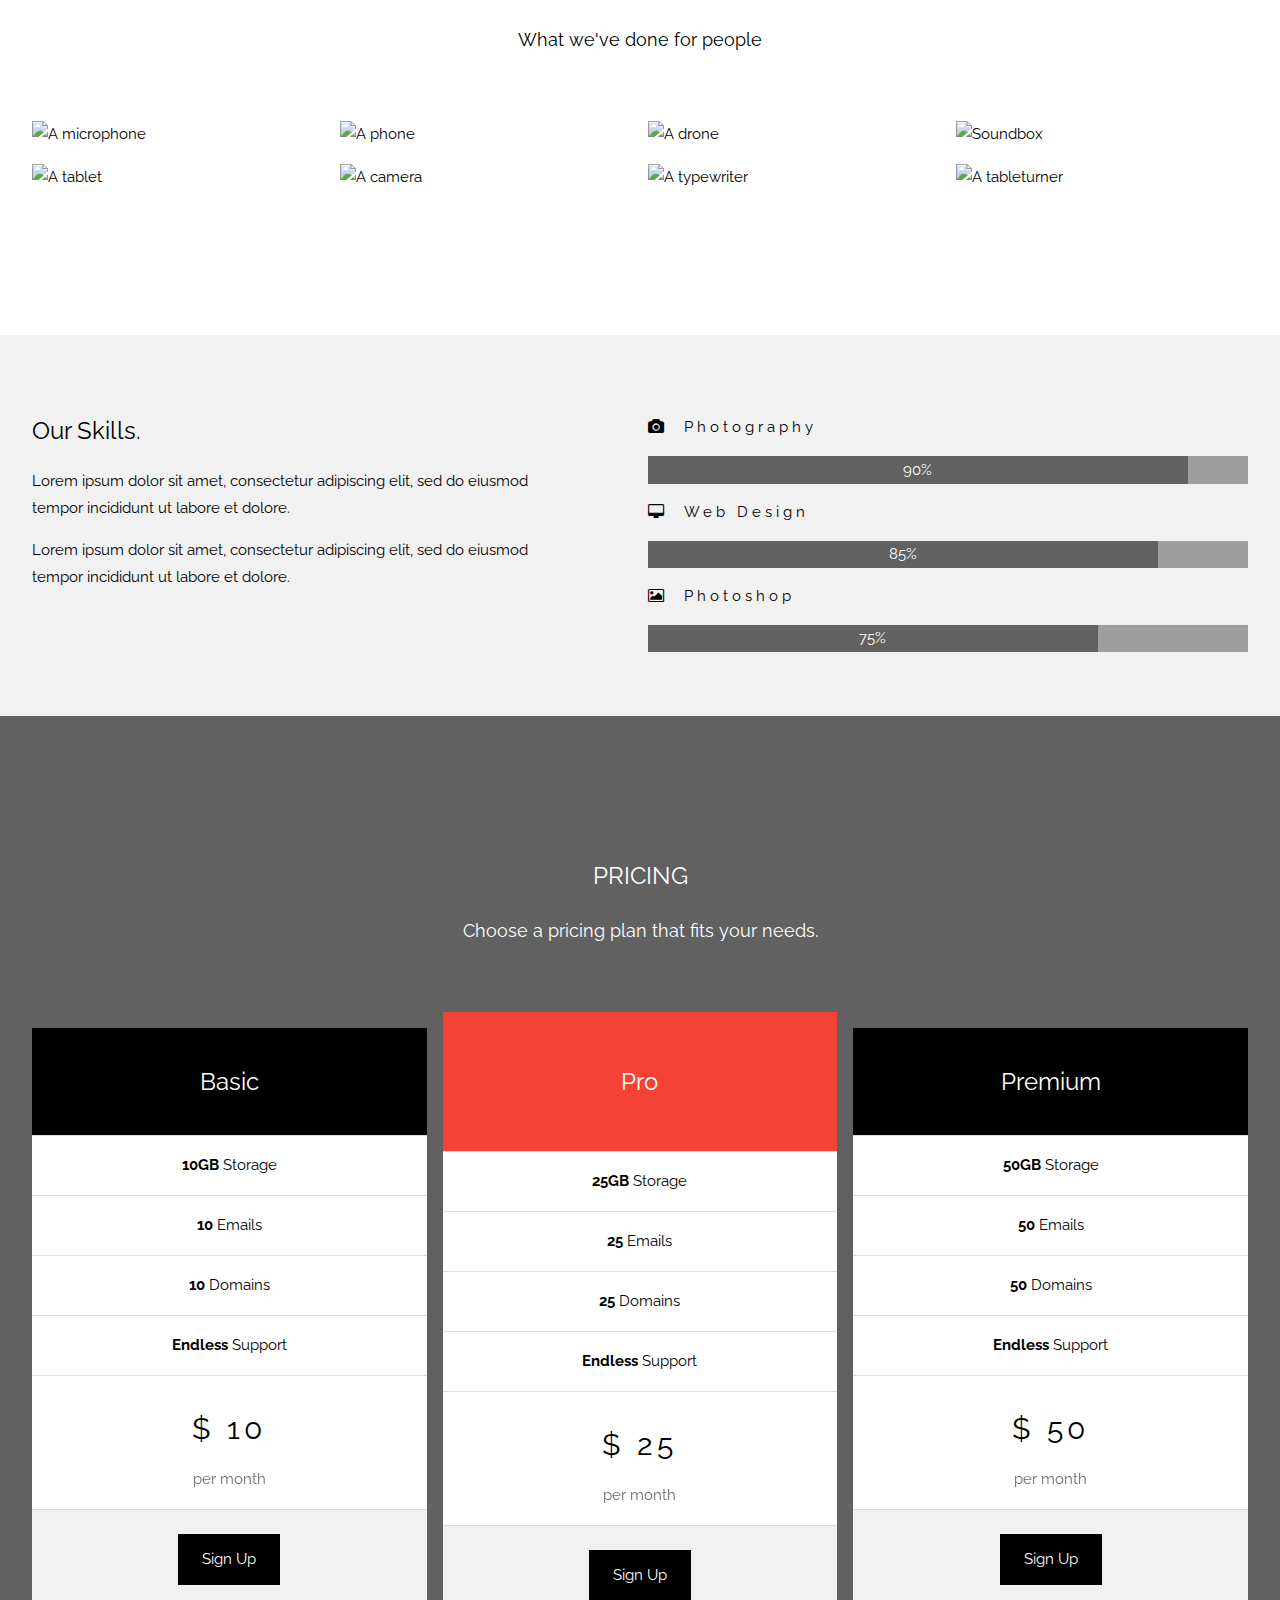
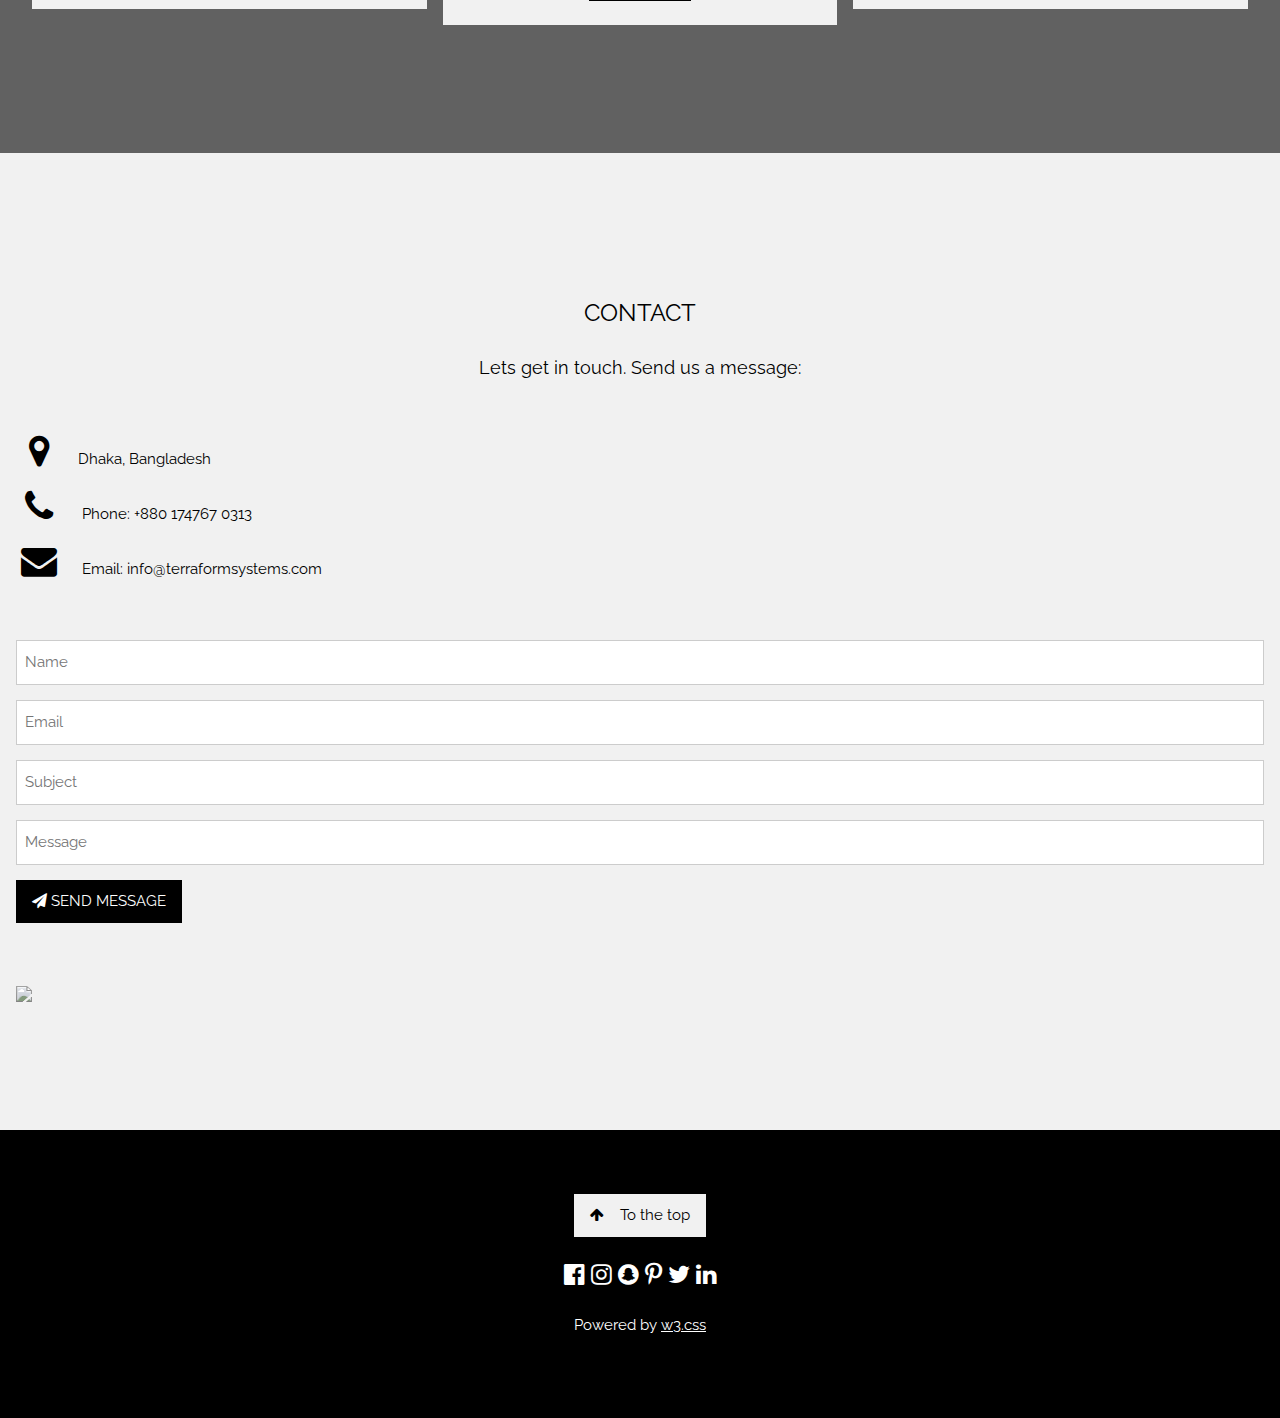
==== commit 71495f75: "Updated text test." ====
--- a/index.html
+++ b/index.html
@@ -63,10 +63,10 @@
 <!-- Header with full-height image -->
 <header class="bgimg-1 w3-display-container w3-grayscale-min" id="home">
   <div class="w3-display-left w3-text-white" style="padding:48px">
-    <span class="w3-jumbo w3-hide-small">Start something that matters</span><br>
-    <span class="w3-xxlarge w3-hide-large w3-hide-medium">Start something that matters</span><br>
-    <span class="w3-large">Stop wasting valuable time with projects that just isn't you.</span>
-    <p><a href="#about" class="w3-button w3-white w3-padding-large w3-large w3-margin-top w3-opacity w3-hover-opacity-off">Learn more and start today</a></p>
+    <h1 class="w3-hide-small">Grow Your Business with Us</h1>
+    <h2 class="w3-hide-large w3-hide-medium">Grow Your Business with Us</h2>
+    <p class="w3-large">Stop wasting valuable time with projects that just isn't you.</p>
+    <p><a href="#about" class="w3-button w3-white w3-padding-large w3-large w3-margin-top w3-opacity w3-hover-opacity-off">Learn More and Get Started Today</a></p>
   </div>
   <div class="w3-display-bottomleft w3-text-grey w3-large" style="padding:24px 48px">
     <i class="fa fa-facebook-official w3-hover-opacity"></i>
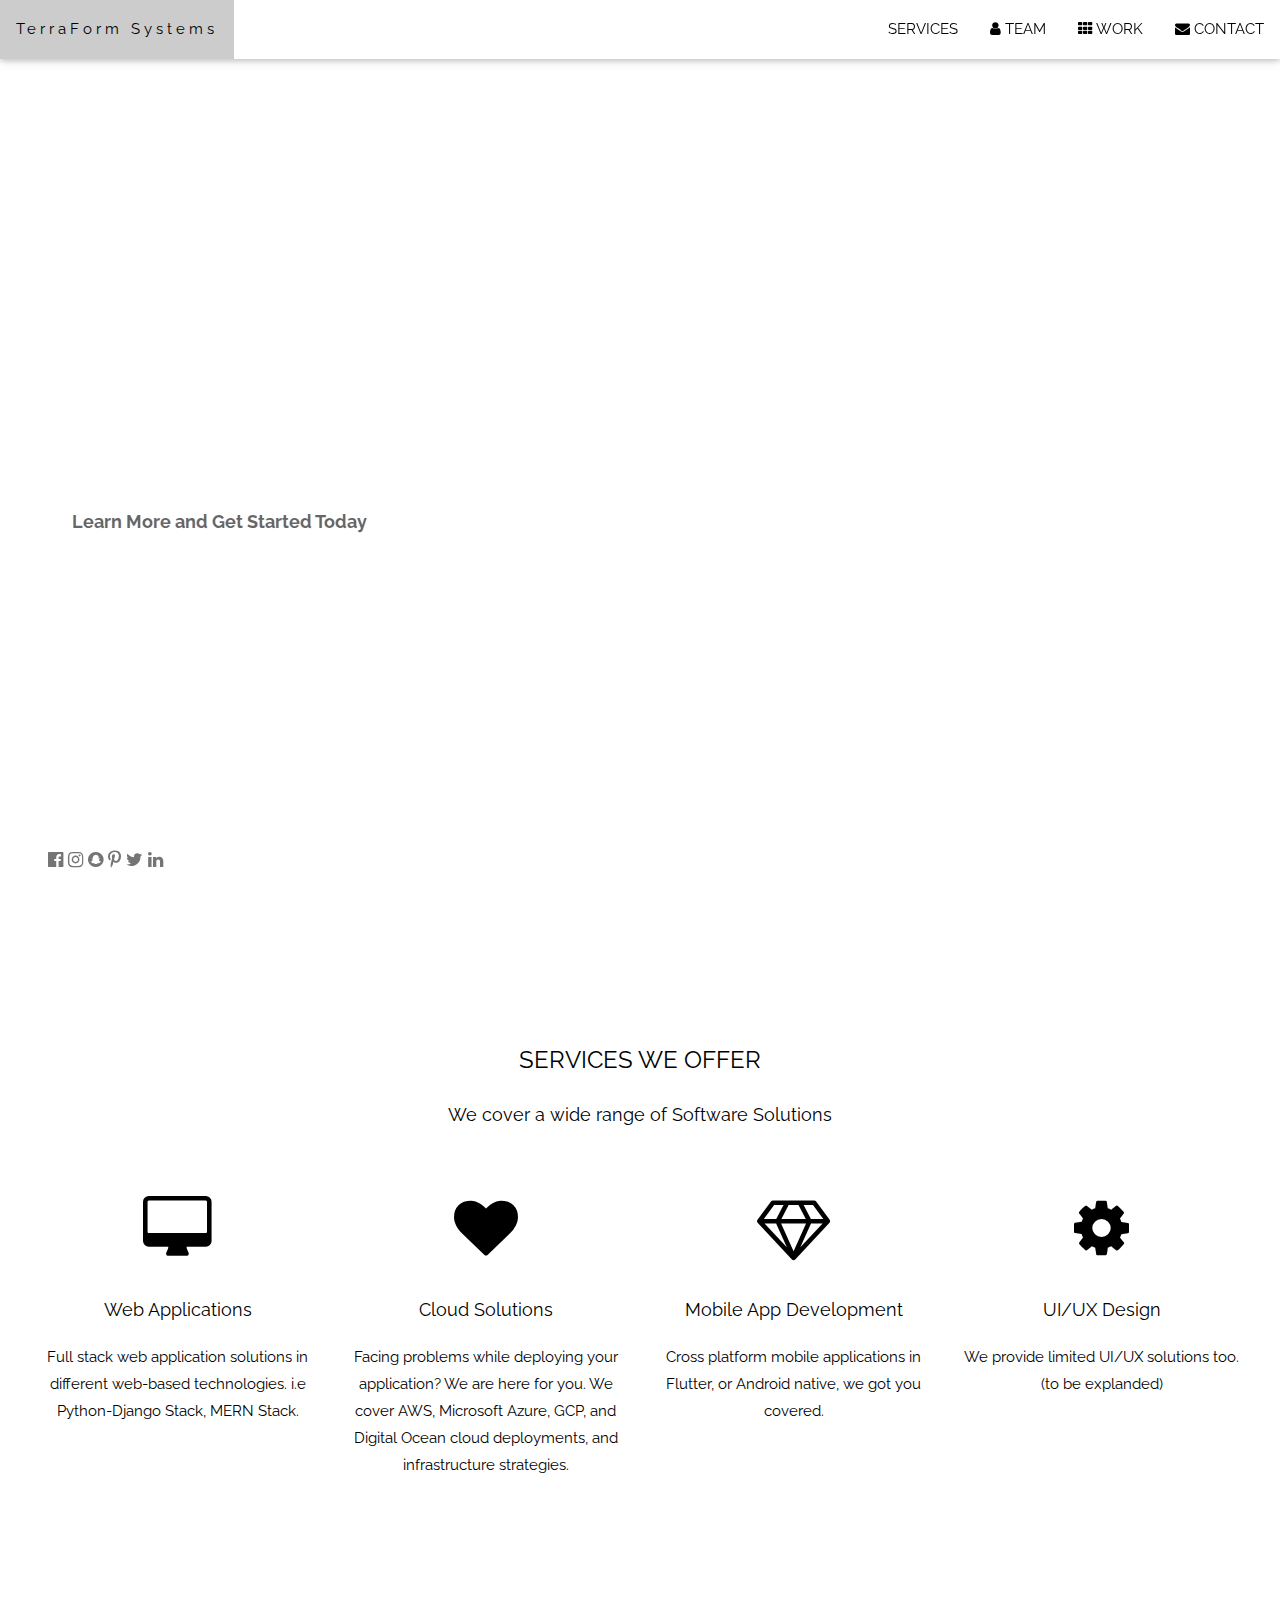
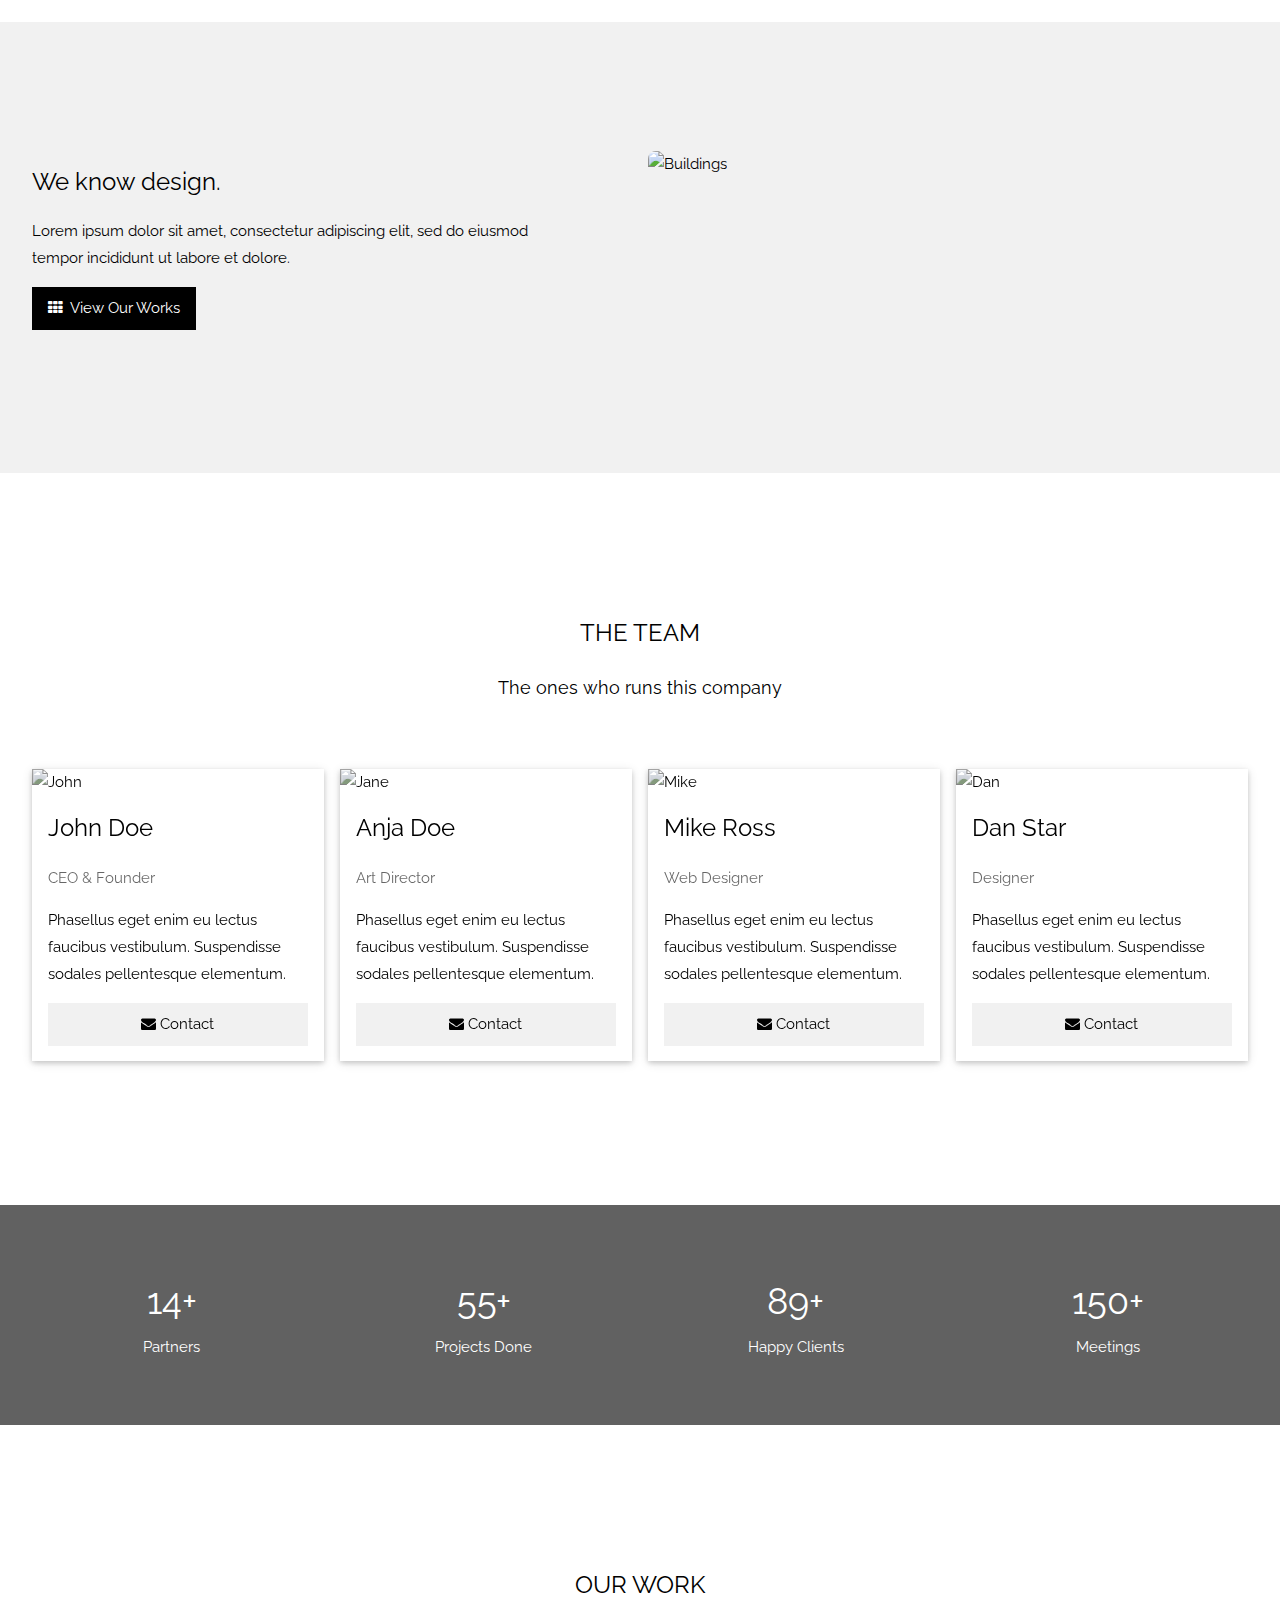
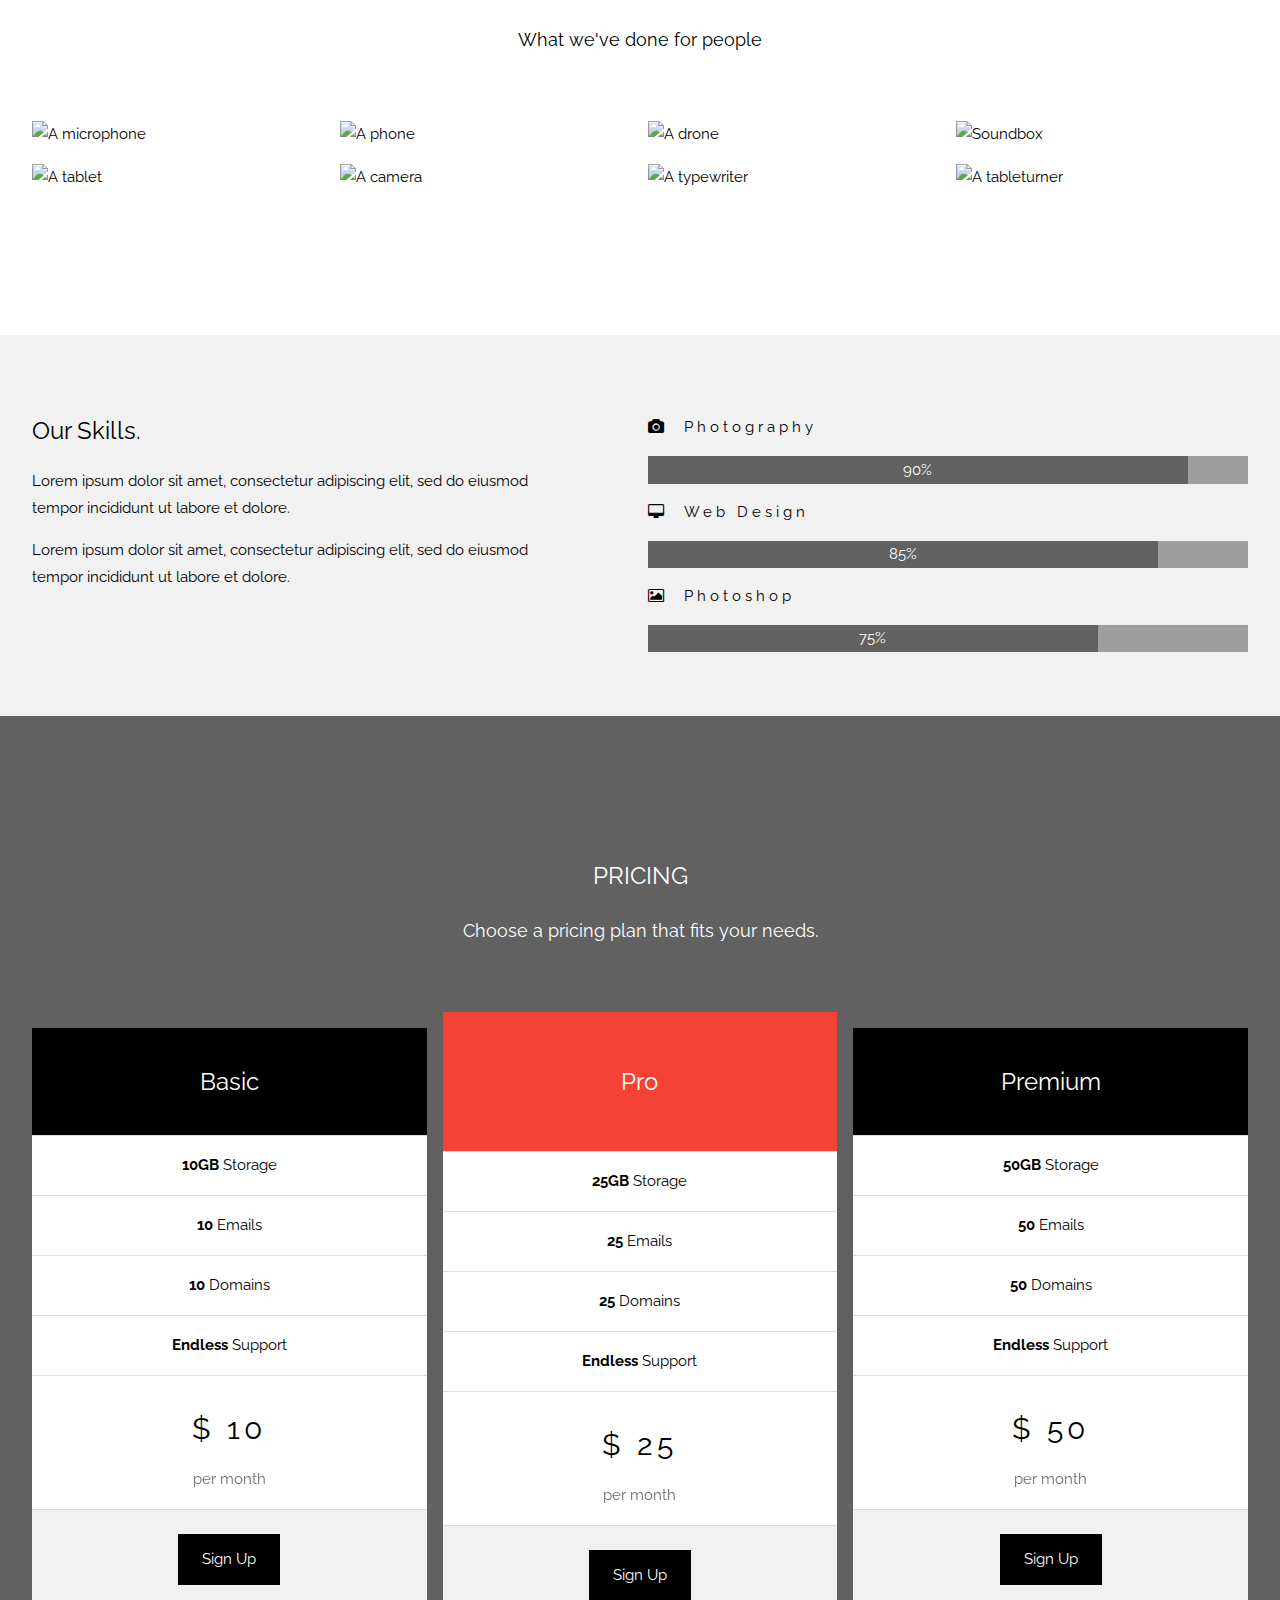
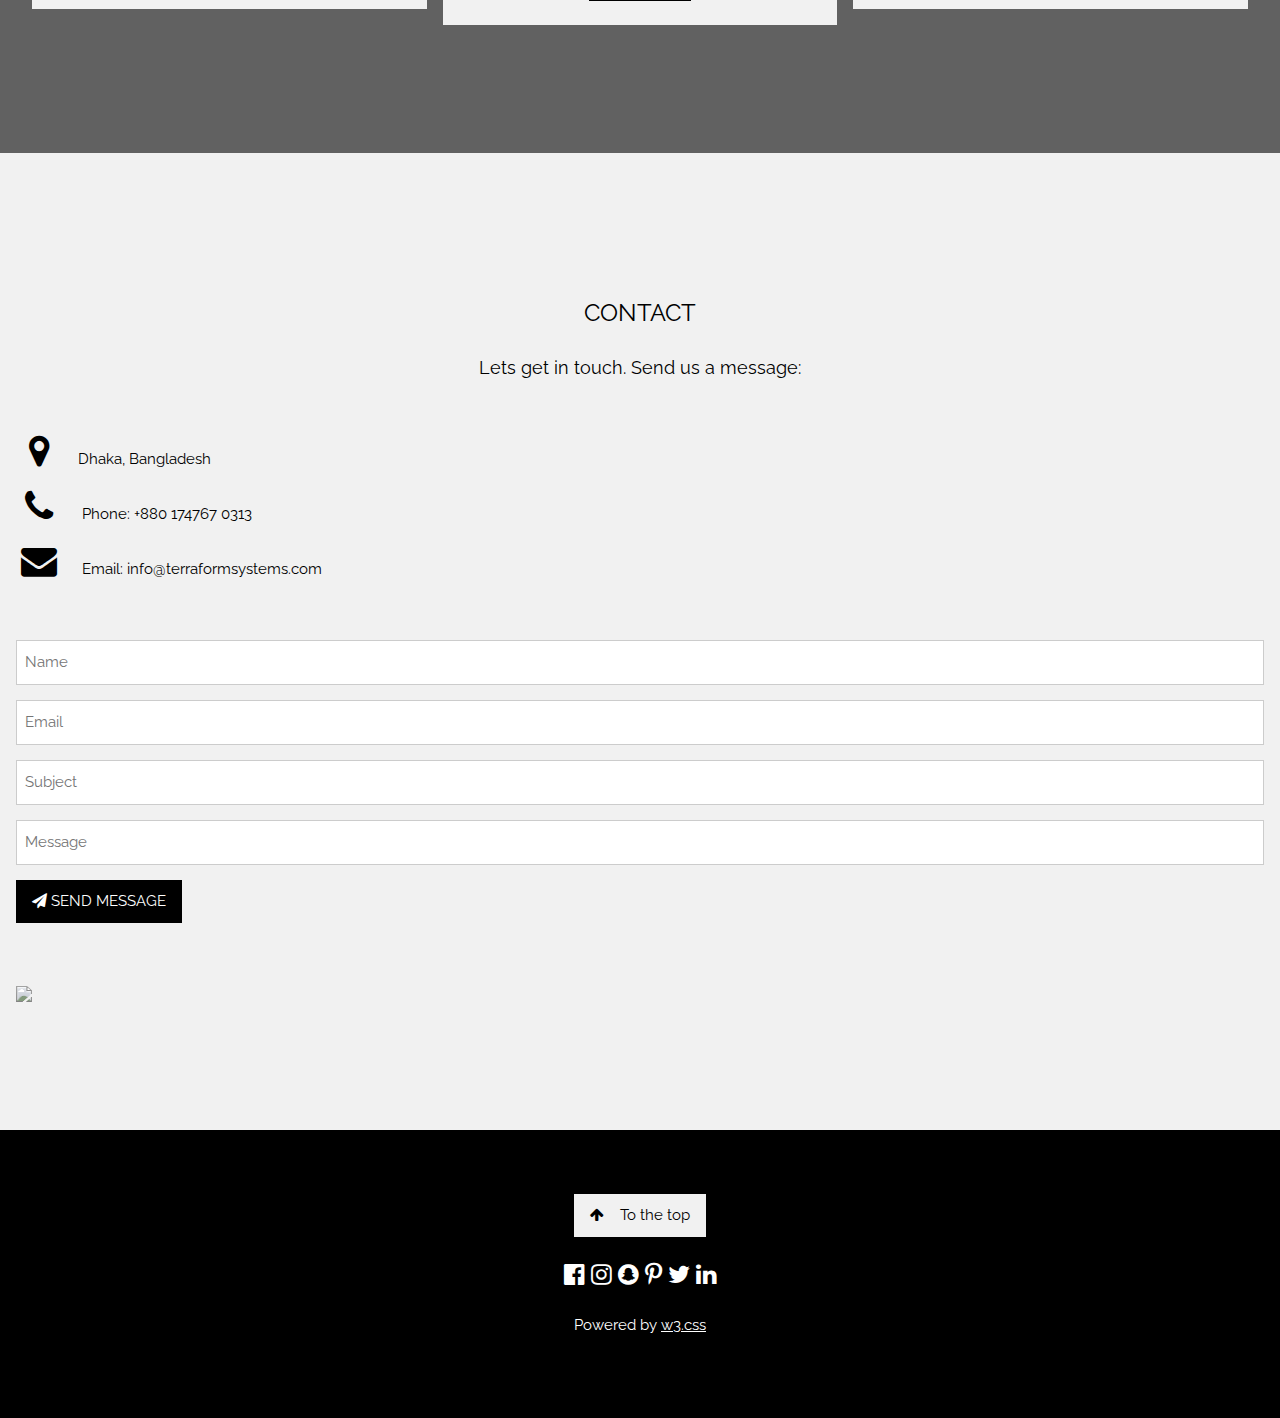
==== commit 10415ca3: "format and minor update" ====
--- a/index.html
+++ b/index.html
@@ -1,390 +1,423 @@
 <!DOCTYPE html>
 <html>
+
 <head>
-<title>TerraForm Systems</title>
-<meta charset="UTF-8">
-<meta name="viewport" content="width=device-width, initial-scale=1">
-<link rel="stylesheet" href="https://www.w3schools.com/w3css/4/w3.css">
-<link rel="stylesheet" href="https://fonts.googleapis.com/css?family=Raleway">
-<link rel="stylesheet" href="https://cdnjs.cloudflare.com/ajax/libs/font-awesome/4.7.0/css/font-awesome.min.css">
-<style>
-body,h1,h2,h3,h4,h5,h6 {font-family: "Raleway", sans-serif}
-
-body, html {
-  height: 100%;
-  line-height: 1.8;
-}
-
-/* Full height image header */
-.bgimg-1 {
-  background-position: center;
-  background-size: cover;
-  background-image: url("https://www.w3schools.com/w3images/mac.jpg");
-  min-height: 100%;
-}
-
-.w3-bar .w3-button {
-  padding: 16px;
-}
-</style>
+  <title>TerraForm Systems</title>
+  <meta charset="UTF-8">
+  <meta name="viewport" content="width=device-width, initial-scale=1">
+  <link rel="stylesheet" href="https://www.w3schools.com/w3css/4/w3.css">
+  <link rel="stylesheet" href="https://fonts.googleapis.com/css?family=Raleway">
+  <link rel="stylesheet" href="https://cdnjs.cloudflare.com/ajax/libs/font-awesome/4.7.0/css/font-awesome.min.css">
+  <style>
+    body,
+    h1,
+    h2,
+    h3,
+    h4,
+    h5,
+    h6 {
+      font-family: "Raleway", sans-serif
+    }
+
+    body,
+    html {
+      height: 100%;
+      line-height: 1.8;
+    }
+
+    /* Full height image header */
+    .bgimg-1 {
+      background-position: center;
+      background-size: cover;
+      background-image: -moz-element(url("https://www.w3schools.com/w3images/mac.jpg"));
+      background-image: url("https://www.w3schools.com/w3images/mac.jpg");
+      min-height: 100%;
+    }
+
+    .w3-bar .w3-button {
+      padding: 16px;
+    }
+  </style>
 </head>
+
 <body>
 
-<!-- Navbar (sit on top) -->
-<div class="w3-top">
-  <div class="w3-bar w3-white w3-card" id="myNavbar">
-    <a href="#home" class="w3-bar-item w3-button w3-wide">TerraForm Systems</a>
-    <!-- Right-sided navbar links -->
-    <div class="w3-right w3-hide-small">
-      <a href="#about" class="w3-bar-item w3-button">SERVICES</a>
-      <a href="#team" class="w3-bar-item w3-button"><i class="fa fa-user"></i> TEAM</a>
-      <a href="#work" class="w3-bar-item w3-button"><i class="fa fa-th"></i> WORK</a>
-      <!-- <a href="#pricing" class="w3-bar-item w3-button"><i class="fa fa-usd"></i> PRICING</a> -->
-      <a href="#contact" class="w3-bar-item w3-button"><i class="fa fa-envelope"></i> CONTACT</a>
-    </div>
-    <!-- Hide right-floated links on small screens and replace them with a menu icon -->
-
-    <a href="javascript:void(0)" class="w3-bar-item w3-button w3-right w3-hide-large w3-hide-medium" onclick="w3_open()">
-      <i class="fa fa-bars"></i>
-    </a>
-  </div>
-</div>
-
-<!-- Sidebar on small screens when clicking the menu icon -->
-<nav class="w3-sidebar w3-bar-block w3-black w3-card w3-animate-left w3-hide-medium w3-hide-large" style="display:none" id="mySidebar">
-  <a href="javascript:void(0)" onclick="w3_close()" class="w3-bar-item w3-button w3-large w3-padding-16">Close ×</a>
-  <a href="#about" onclick="w3_close()" class="w3-bar-item w3-button">SERVICES</a>
-  <a href="#team" onclick="w3_close()" class="w3-bar-item w3-button">TEAM</a>
-  <a href="#work" onclick="w3_close()" class="w3-bar-item w3-button">WORK</a>
-  <a href="#pricing" onclick="w3_close()" class="w3-bar-item w3-button">PRICING</a>
-  <a href="#contact" onclick="w3_close()" class="w3-bar-item w3-button">CONTACT</a>
-</nav>
-
-<!-- Header with full-height image -->
-<header class="bgimg-1 w3-display-container w3-grayscale-min" id="home">
-  <div class="w3-display-left w3-text-white" style="padding:48px">
-    <h1 class="w3-hide-small">Grow Your Business with Us</h1>
-    <h2 class="w3-hide-large w3-hide-medium">Grow Your Business with Us</h2>
-    <p class="w3-large">Stop wasting valuable time with projects that just isn't you.</p>
-    <p><a href="#about" class="w3-button w3-white w3-padding-large w3-large w3-margin-top w3-opacity w3-hover-opacity-off">Learn More and Get Started Today</a></p>
-  </div>
-  <div class="w3-display-bottomleft w3-text-grey w3-large" style="padding:24px 48px">
-    <i class="fa fa-facebook-official w3-hover-opacity"></i>
-    <i class="fa fa-instagram w3-hover-opacity"></i>
-    <i class="fa fa-snapchat w3-hover-opacity"></i>
-    <i class="fa fa-pinterest-p w3-hover-opacity"></i>
-    <i class="fa fa-twitter w3-hover-opacity"></i>
-    <i class="fa fa-linkedin w3-hover-opacity"></i>
-  </div>
-</header>
-
-<!-- About Section -->
-<div class="w3-container" style="padding:128px 16px" id="about">
-  <h3 class="w3-center">SERVICES WE OFFER</h3>
-  <p class="w3-center w3-large">We cover a wide range of Software Solutions</p>
-  <div class="w3-row-padding w3-center" style="margin-top:64px">
+  <!-- Navbar (sit on top) -->
+  <div class="w3-top">
+    <div class="w3-bar w3-white w3-card" id="myNavbar">
+      <a href="#home" class="w3-bar-item w3-button w3-wide">TerraForm Systems</a>
+      <!-- Right-sided navbar links -->
+      <div class="w3-right w3-hide-small">
+        <a href="#about" class="w3-bar-item w3-button">SERVICES</a>
+        <a href="#team" class="w3-bar-item w3-button"><i class="fa fa-user"></i> TEAM</a>
+        <a href="#work" class="w3-bar-item w3-button"><i class="fa fa-th"></i> WORK</a>
+        <!-- <a href="#pricing" class="w3-bar-item w3-button"><i class="fa fa-usd"></i> PRICING</a> -->
+        <a href="#contact" class="w3-bar-item w3-button"><i class="fa fa-envelope"></i> CONTACT</a>
+      </div>
+      <!-- Hide right-floated links on small screens and replace them with a menu icon -->
+
+      <a href="javascript:void(0)" class="w3-bar-item w3-button w3-right w3-hide-large w3-hide-medium"
+        onclick="w3_open()">
+        <i class="fa fa-bars"></i>
+      </a>
+    </div>
+  </div>
+
+  <!-- Sidebar on small screens when clicking the menu icon -->
+  <nav class="w3-sidebar w3-bar-block w3-black w3-card w3-animate-left w3-hide-medium w3-hide-large"
+    style="display:none" id="mySidebar">
+    <a href="javascript:void(0)" onclick="w3_close()" class="w3-bar-item w3-button w3-large w3-padding-16">Close ×</a>
+    <a href="#about" onclick="w3_close()" class="w3-bar-item w3-button">SERVICES</a>
+    <a href="#team" onclick="w3_close()" class="w3-bar-item w3-button">TEAM</a>
+    <a href="#work" onclick="w3_close()" class="w3-bar-item w3-button">WORK</a>
+    <a href="#pricing" onclick="w3_close()" class="w3-bar-item w3-button">PRICING</a>
+    <a href="#contact" onclick="w3_close()" class="w3-bar-item w3-button">CONTACT</a>
+  </nav>
+
+  <!-- Header with full-height image -->
+  <header class="bgimg-1 w3-display-container w3-grayscale-min" id="home">
+    <div class="w3-display-left w3-text-white" style="padding:48px">
+      <h1 class="w3-hide-small" style="font-weight: bolder;">Grow Your Business with Us
+      </h1>
+      <p class="w3-large" style="font-weight: bold;">Stop wasting valuable time
+        with projects that just isn't you.</p>
+      <p><a href="#about"
+          class="w3-button w3-white w3-padding-large w3-large w3-margin-top w3-opacity w3-hover-opacity-off"
+          style="border-radius: 10px;"><b>Learn More
+            and Get Started Today</b></a></p>
+    </div>
+    <div class="w3-display-bottomleft w3-text-grey w3-large" style="padding:24px 48px">
+      <i class="fa fa-facebook-official w3-hover-opacity"></i>
+      <i class="fa fa-instagram w3-hover-opacity"></i>
+      <i class="fa fa-snapchat w3-hover-opacity"></i>
+      <i class="fa fa-pinterest-p w3-hover-opacity"></i>
+      <i class="fa fa-twitter w3-hover-opacity"></i>
+      <i class="fa fa-linkedin w3-hover-opacity"></i>
+    </div>
+  </header>
+
+  <!-- About Section -->
+  <div class="w3-container" style="padding:128px 16px" id="about">
+    <h3 class="w3-center">SERVICES WE OFFER</h3>
+    <p class="w3-center w3-large">We cover a wide range of Software Solutions</p>
+    <div class="w3-row-padding w3-center" style="margin-top:64px">
+      <div class="w3-quarter">
+        <i class="fa fa-desktop w3-margin-bottom w3-jumbo w3-center"></i>
+        <p class="w3-large">Web Applications</p>
+        <p>Full stack web application solutions in different web-based technologies. i.e Python-Django Stack, MERN
+          Stack.</p>
+      </div>
+      <div class="w3-quarter">
+        <i class="fa fa-heart w3-margin-bottom w3-jumbo"></i>
+        <p class="w3-large">Cloud Solutions</p>
+        <p>Facing problems while deploying your application? We are here for you. We cover AWS, Microsoft Azure, GCP,
+          and Digital Ocean cloud deployments, and infrastructure strategies.</p>
+      </div>
+      <div class="w3-quarter">
+        <i class="fa fa-diamond w3-margin-bottom w3-jumbo"></i>
+        <p class="w3-large">Mobile App Development</p>
+        <p>Cross platform mobile applications in Flutter, or Android native, we got you covered.</p>
+      </div>
+      <div class="w3-quarter">
+        <i class="fa fa-cog w3-margin-bottom w3-jumbo"></i>
+        <p class="w3-large">UI/UX Design</p>
+        <p>We provide limited UI/UX solutions too. (to be explanded)</p>
+      </div>
+    </div>
+  </div>
+
+  <!-- Promo Section - "We know design" -->
+  <div class="w3-container w3-light-grey" style="padding:128px 16px">
+    <div class="w3-row-padding">
+      <div class="w3-col m6">
+        <h3>We know design.</h3>
+        <p>Lorem ipsum dolor sit amet, consectetur adipiscing elit, sed do eiusmod<br>tempor incididunt ut labore et
+          dolore.</p>
+        <p><a href="#work" class="w3-button w3-black"><i class="fa fa-th"> </i> View Our Works</a></p>
+      </div>
+      <div class="w3-col m6">
+        <img class="w3-image w3-round-large" src="https://www.w3schools.com/w3images/phone_buildings.jpg"
+          alt="Buildings" width="700" height="394">
+      </div>
+    </div>
+  </div>
+
+  <!-- Team Section -->
+  <div class="w3-container" style="padding:128px 16px" id="team">
+    <h3 class="w3-center">THE TEAM</h3>
+    <p class="w3-center w3-large">The ones who runs this company</p>
+    <div class="w3-row-padding w3-grayscale" style="margin-top:64px">
+      <div class="w3-col l3 m6 w3-margin-bottom">
+        <div class="w3-card">
+          <img src="https://www.w3schools.com/w3images/team2.jpg" alt="John" style="width:100%">
+          <div class="w3-container">
+            <h3>John Doe</h3>
+            <p class="w3-opacity">CEO & Founder</p>
+            <p>Phasellus eget enim eu lectus faucibus vestibulum. Suspendisse sodales pellentesque elementum.</p>
+            <p><button class="w3-button w3-light-grey w3-block"><i class="fa fa-envelope"></i> Contact</button></p>
+          </div>
+        </div>
+      </div>
+      <div class="w3-col l3 m6 w3-margin-bottom">
+        <div class="w3-card">
+          <img src="https://www.w3schools.com/w3images/team1.jpg" alt="Jane" style="width:100%">
+          <div class="w3-container">
+            <h3>Anja Doe</h3>
+            <p class="w3-opacity">Art Director</p>
+            <p>Phasellus eget enim eu lectus faucibus vestibulum. Suspendisse sodales pellentesque elementum.</p>
+            <p><button class="w3-button w3-light-grey w3-block"><i class="fa fa-envelope"></i> Contact</button></p>
+          </div>
+        </div>
+      </div>
+      <div class="w3-col l3 m6 w3-margin-bottom">
+        <div class="w3-card">
+          <img src="https://www.w3schools.com/w3images/team3.jpg" alt="Mike" style="width:100%">
+          <div class="w3-container">
+            <h3>Mike Ross</h3>
+            <p class="w3-opacity">Web Designer</p>
+            <p>Phasellus eget enim eu lectus faucibus vestibulum. Suspendisse sodales pellentesque elementum.</p>
+            <p><button class="w3-button w3-light-grey w3-block"><i class="fa fa-envelope"></i> Contact</button></p>
+          </div>
+        </div>
+      </div>
+      <div class="w3-col l3 m6 w3-margin-bottom">
+        <div class="w3-card">
+          <img src="https://www.w3schools.com/w3images/team4.jpg" alt="Dan" style="width:100%">
+          <div class="w3-container">
+            <h3>Dan Star</h3>
+            <p class="w3-opacity">Designer</p>
+            <p>Phasellus eget enim eu lectus faucibus vestibulum. Suspendisse sodales pellentesque elementum.</p>
+            <p><button class="w3-button w3-light-grey w3-block"><i class="fa fa-envelope"></i> Contact</button></p>
+          </div>
+        </div>
+      </div>
+    </div>
+  </div>
+
+  <!-- Promo Section "Statistics" -->
+  <div class="w3-container w3-row w3-center w3-dark-grey w3-padding-64">
     <div class="w3-quarter">
-      <i class="fa fa-desktop w3-margin-bottom w3-jumbo w3-center"></i>
-      <p class="w3-large">Web Applications</p>
-      <p>Full stack web application solutions in different web-based technologies. i.e Python-Django Stack, MERN Stack.</p>
+      <span class="w3-xxlarge">14+</span>
+      <br>Partners
     </div>
     <div class="w3-quarter">
-      <i class="fa fa-heart w3-margin-bottom w3-jumbo"></i>
-      <p class="w3-large">Cloud Solutions</p>
-      <p>Facing problems while deploying your application? We are here for you. We cover AWS, Microsoft Azure, GCP, and Digital Ocean cloud deployments, and infrastructure strategies.</p>
+      <span class="w3-xxlarge">55+</span>
+      <br>Projects Done
     </div>
     <div class="w3-quarter">
-      <i class="fa fa-diamond w3-margin-bottom w3-jumbo"></i>
-      <p class="w3-large">Mobile App Development</p>
-      <p>Cross platform mobile applications in Flutter, or Android native, we got you covered.</p>
+      <span class="w3-xxlarge">89+</span>
+      <br>Happy Clients
     </div>
     <div class="w3-quarter">
-      <i class="fa fa-cog w3-margin-bottom w3-jumbo"></i>
-      <p class="w3-large">UI/UX Design</p>
-      <p>We provide limited UI/UX solutions too. (to be explanded)</p>
-    </div>
-  </div>
-</div>
-
-<!-- Promo Section - "We know design" -->
-<div class="w3-container w3-light-grey" style="padding:128px 16px">
-  <div class="w3-row-padding">
-    <div class="w3-col m6">
-      <h3>We know design.</h3>
-      <p>Lorem ipsum dolor sit amet, consectetur adipiscing elit, sed do eiusmod<br>tempor incididunt ut labore et dolore.</p>
-      <p><a href="#work" class="w3-button w3-black"><i class="fa fa-th"> </i> View Our Works</a></p>
-    </div>
-    <div class="w3-col m6">
-      <img class="w3-image w3-round-large" src="https://www.w3schools.com/w3images/phone_buildings.jpg" alt="Buildings" width="700" height="394">
-    </div>
-  </div>
-</div>
-
-<!-- Team Section -->
-<div class="w3-container" style="padding:128px 16px" id="team">
-  <h3 class="w3-center">THE TEAM</h3>
-  <p class="w3-center w3-large">The ones who runs this company</p>
-  <div class="w3-row-padding w3-grayscale" style="margin-top:64px">
-    <div class="w3-col l3 m6 w3-margin-bottom">
-      <div class="w3-card">
-        <img src="https://www.w3schools.com/w3images/team2.jpg" alt="John" style="width:100%">
-        <div class="w3-container">
-          <h3>John Doe</h3>
-          <p class="w3-opacity">CEO & Founder</p>
-          <p>Phasellus eget enim eu lectus faucibus vestibulum. Suspendisse sodales pellentesque elementum.</p>
-          <p><button class="w3-button w3-light-grey w3-block"><i class="fa fa-envelope"></i> Contact</button></p>
-        </div>
-      </div>
-    </div>
-    <div class="w3-col l3 m6 w3-margin-bottom">
-      <div class="w3-card">
-        <img src="https://www.w3schools.com/w3images/team1.jpg" alt="Jane" style="width:100%">
-        <div class="w3-container">
-          <h3>Anja Doe</h3>
-          <p class="w3-opacity">Art Director</p>
-          <p>Phasellus eget enim eu lectus faucibus vestibulum. Suspendisse sodales pellentesque elementum.</p>
-          <p><button class="w3-button w3-light-grey w3-block"><i class="fa fa-envelope"></i> Contact</button></p>
-        </div>
-      </div>
-    </div>
-    <div class="w3-col l3 m6 w3-margin-bottom">
-      <div class="w3-card">
-        <img src="https://www.w3schools.com/w3images/team3.jpg" alt="Mike" style="width:100%">
-        <div class="w3-container">
-          <h3>Mike Ross</h3>
-          <p class="w3-opacity">Web Designer</p>
-          <p>Phasellus eget enim eu lectus faucibus vestibulum. Suspendisse sodales pellentesque elementum.</p>
-          <p><button class="w3-button w3-light-grey w3-block"><i class="fa fa-envelope"></i> Contact</button></p>
-        </div>
-      </div>
-    </div>
-    <div class="w3-col l3 m6 w3-margin-bottom">
-      <div class="w3-card">
-        <img src="https://www.w3schools.com/w3images/team4.jpg" alt="Dan" style="width:100%">
-        <div class="w3-container">
-          <h3>Dan Star</h3>
-          <p class="w3-opacity">Designer</p>
-          <p>Phasellus eget enim eu lectus faucibus vestibulum. Suspendisse sodales pellentesque elementum.</p>
-          <p><button class="w3-button w3-light-grey w3-block"><i class="fa fa-envelope"></i> Contact</button></p>
-        </div>
-      </div>
-    </div>
-  </div>
-</div>
-
-<!-- Promo Section "Statistics" -->
-<div class="w3-container w3-row w3-center w3-dark-grey w3-padding-64">
-  <div class="w3-quarter">
-    <span class="w3-xxlarge">14+</span>
-    <br>Partners
-  </div>
-  <div class="w3-quarter">
-    <span class="w3-xxlarge">55+</span>
-    <br>Projects Done
-  </div>
-  <div class="w3-quarter">
-    <span class="w3-xxlarge">89+</span>
-    <br>Happy Clients
-  </div>
-  <div class="w3-quarter">
-    <span class="w3-xxlarge">150+</span>
-    <br>Meetings
-  </div>
-</div>
-
-<!-- Work Section -->
-<div class="w3-container" style="padding:128px 16px" id="work">
-  <h3 class="w3-center">OUR WORK</h3>
-  <p class="w3-center w3-large">What we've done for people</p>
-
-  <div class="w3-row-padding" style="margin-top:64px">
-    <div class="w3-col l3 m6">
-      <img src="https://www.w3schools.com/w3images/tech_mic.jpg" style="width:100%" onclick="onClick(this)" class="w3-hover-opacity" alt="A microphone">
-    </div>
-    <div class="w3-col l3 m6">
-      <img src="https://www.w3schools.com/w3images/tech_phone.jpg" style="width:100%" onclick="onClick(this)" class="w3-hover-opacity" alt="A phone">
-    </div>
-    <div class="w3-col l3 m6">
-      <img src="https://www.w3schools.com/w3images/tech_drone.jpg" style="width:100%" onclick="onClick(this)" class="w3-hover-opacity" alt="A drone">
-    </div>
-    <div class="w3-col l3 m6">
-      <img src="https://www.w3schools.com/w3images/tech_sound.jpg" style="width:100%" onclick="onClick(this)" class="w3-hover-opacity" alt="Soundbox">
-    </div>
-  </div>
-
-  <div class="w3-row-padding w3-section">
-    <div class="w3-col l3 m6">
-      <img src="https://www.w3schools.com/w3images/tech_tablet.jpg" style="width:100%" onclick="onClick(this)" class="w3-hover-opacity" alt="A tablet">
-    </div>
-    <div class="w3-col l3 m6">
-      <img src="https://www.w3schools.com/w3images/tech_camera.jpg" style="width:100%" onclick="onClick(this)" class="w3-hover-opacity" alt="A camera">
-    </div>
-    <div class="w3-col l3 m6">
-      <img src="https://www.w3schools.com/w3images/tech_typewriter.jpg" style="width:100%" onclick="onClick(this)" class="w3-hover-opacity" alt="A typewriter">
-    </div>
-    <div class="w3-col l3 m6">
-      <img src="https://www.w3schools.com/w3images/tech_tableturner.jpg" style="width:100%" onclick="onClick(this)" class="w3-hover-opacity" alt="A tableturner">
-    </div>
-  </div>
-</div>
-
-<!-- Modal for full size images on click-->
-<div id="modal01" class="w3-modal w3-black" onclick="this.style.display='none'">
-  <span class="w3-button w3-xxlarge w3-black w3-padding-large w3-display-topright" title="Close Modal Image">×</span>
-  <div class="w3-modal-content w3-animate-zoom w3-center w3-transparent w3-padding-64">
-    <img id="img01" class="w3-image">
-    <p id="caption" class="w3-opacity w3-large"></p>
-  </div>
-</div>
-
-<!-- Skills Section -->
-<div class="w3-container w3-light-grey w3-padding-64">
-  <div class="w3-row-padding">
-    <div class="w3-col m6">
-      <h3>Our Skills.</h3>
-      <p>Lorem ipsum dolor sit amet, consectetur adipiscing elit, sed do eiusmod<br>
-      tempor incididunt ut labore et dolore.</p>
-      <p>Lorem ipsum dolor sit amet, consectetur adipiscing elit, sed do eiusmod<br>
-      tempor incididunt ut labore et dolore.</p>
-    </div>
-    <div class="w3-col m6">
-      <p class="w3-wide"><i class="fa fa-camera w3-margin-right"></i>Photography</p>
-      <div class="w3-grey">
-        <div class="w3-container w3-dark-grey w3-center" style="width:90%">90%</div>
-      </div>
-      <p class="w3-wide"><i class="fa fa-desktop w3-margin-right"></i>Web Design</p>
-      <div class="w3-grey">
-        <div class="w3-container w3-dark-grey w3-center" style="width:85%">85%</div>
-      </div>
-      <p class="w3-wide"><i class="fa fa-photo w3-margin-right"></i>Photoshop</p>
-      <div class="w3-grey">
-        <div class="w3-container w3-dark-grey w3-center" style="width:75%">75%</div>
-      </div>
-    </div>
-  </div>
-</div>
-
-<!-- Pricing Section -->
-<div class="w3-container w3-center w3-dark-grey" style="padding:128px 16px" id="pricing">
-  <h3>PRICING</h3>
-  <p class="w3-large">Choose a pricing plan that fits your needs.</p>
-  <div class="w3-row-padding" style="margin-top:64px">
-    <div class="w3-third w3-section">
-      <ul class="w3-ul w3-white w3-hover-shadow">
-        <li class="w3-black w3-xlarge w3-padding-32">Basic</li>
-        <li class="w3-padding-16"><b>10GB</b> Storage</li>
-        <li class="w3-padding-16"><b>10</b> Emails</li>
-        <li class="w3-padding-16"><b>10</b> Domains</li>
-        <li class="w3-padding-16"><b>Endless</b> Support</li>
-        <li class="w3-padding-16">
-          <h2 class="w3-wide">$ 10</h2>
-          <span class="w3-opacity">per month</span>
-        </li>
-        <li class="w3-light-grey w3-padding-24">
-          <button class="w3-button w3-black w3-padding-large">Sign Up</button>
-        </li>
-      </ul>
-    </div>
-    <div class="w3-third">
-      <ul class="w3-ul w3-white w3-hover-shadow">
-        <li class="w3-red w3-xlarge w3-padding-48">Pro</li>
-        <li class="w3-padding-16"><b>25GB</b> Storage</li>
-        <li class="w3-padding-16"><b>25</b> Emails</li>
-        <li class="w3-padding-16"><b>25</b> Domains</li>
-        <li class="w3-padding-16"><b>Endless</b> Support</li>
-        <li class="w3-padding-16">
-          <h2 class="w3-wide">$ 25</h2>
-          <span class="w3-opacity">per month</span>
-        </li>
-        <li class="w3-light-grey w3-padding-24">
-          <button class="w3-button w3-black w3-padding-large">Sign Up</button>
-        </li>
-      </ul>
-    </div>
-    <div class="w3-third w3-section">
-      <ul class="w3-ul w3-white w3-hover-shadow">
-        <li class="w3-black w3-xlarge w3-padding-32">Premium</li>
-        <li class="w3-padding-16"><b>50GB</b> Storage</li>
-        <li class="w3-padding-16"><b>50</b> Emails</li>
-        <li class="w3-padding-16"><b>50</b> Domains</li>
-        <li class="w3-padding-16"><b>Endless</b> Support</li>
-        <li class="w3-padding-16">
-          <h2 class="w3-wide">$ 50</h2>
-          <span class="w3-opacity">per month</span>
-        </li>
-        <li class="w3-light-grey w3-padding-24">
-          <button class="w3-button w3-black w3-padding-large">Sign Up</button>
-        </li>
-      </ul>
-    </div>
-  </div>
-</div>
-
-<!-- Contact Section -->
-<div class="w3-container w3-light-grey" style="padding:128px 16px" id="contact">
-  <h3 class="w3-center">CONTACT</h3>
-  <p class="w3-center w3-large">Lets get in touch. Send us a message:</p>
-  <div style="margin-top:48px">
-    <p><i class="fa fa-map-marker fa-fw w3-xxlarge w3-margin-right"></i>Dhaka, Bangladesh</p>
-    <p><i class="fa fa-phone fa-fw w3-xxlarge w3-margin-right"></i> Phone: +880 174767 0313</p>
-    <p><i class="fa fa-envelope fa-fw w3-xxlarge w3-margin-right"> </i> Email: 	info@terraformsystems.com</p>
-    <br>
-    <form action="/action_page.php" target="_blank">
-      <p><input class="w3-input w3-border" type="text" placeholder="Name" required name="Name"></p>
-      <p><input class="w3-input w3-border" type="text" placeholder="Email" required name="Email"></p>
-      <p><input class="w3-input w3-border" type="text" placeholder="Subject" required name="Subject"></p>
-      <p><input class="w3-input w3-border" type="text" placeholder="Message" required name="Message"></p>
-      <p>
-        <button class="w3-button w3-black" type="submit">
-          <i class="fa fa-paper-plane"></i> SEND MESSAGE
-        </button>
-      </p>
-    </form>
-    <!-- Image of location/map -->
-    <img src="https://www.w3schools.com/w3images/map.jpg" class="w3-image w3-greyscale" style="width:100%;margin-top:48px">
-  </div>
-</div>
-
-<!-- Footer -->
-<footer class="w3-center w3-black w3-padding-64">
-  <a href="#home" class="w3-button w3-light-grey"><i class="fa fa-arrow-up w3-margin-right"></i>To the top</a>
-  <div class="w3-xlarge w3-section">
-    <i class="fa fa-facebook-official w3-hover-opacity"></i>
-    <i class="fa fa-instagram w3-hover-opacity"></i>
-    <i class="fa fa-snapchat w3-hover-opacity"></i>
-    <i class="fa fa-pinterest-p w3-hover-opacity"></i>
-    <i class="fa fa-twitter w3-hover-opacity"></i>
-    <i class="fa fa-linkedin w3-hover-opacity"></i>
-  </div>
-  <p>Powered by <a href="https://www.w3schools.com/w3css/default.asp" title="W3.CSS" target="_blank" class="w3-hover-text-green">w3.css</a></p>
-</footer>
-
-<script>
-// Modal Image Gallery
-function onClick(element) {
-  document.getElementById("img01").src = element.src;
-  document.getElementById("modal01").style.display = "block";
-  var captionText = document.getElementById("caption");
-  captionText.innerHTML = element.alt;
-}
-
-
-// Toggle between showing and hiding the sidebar when clicking the menu icon
-var mySidebar = document.getElementById("mySidebar");
-
-function w3_open() {
-  if (mySidebar.style.display === 'block') {
-    mySidebar.style.display = 'none';
-  } else {
-    mySidebar.style.display = 'block';
-  }
-}
-
-// Close the sidebar with the close button
-function w3_close() {
-    mySidebar.style.display = "none";
-}
-</script>
+      <span class="w3-xxlarge">150+</span>
+      <br>Meetings
+    </div>
+  </div>
+
+  <!-- Work Section -->
+  <div class="w3-container" style="padding:128px 16px" id="work">
+    <h3 class="w3-center">OUR WORK</h3>
+    <p class="w3-center w3-large">What we've done for people</p>
+
+    <div class="w3-row-padding" style="margin-top:64px">
+      <div class="w3-col l3 m6">
+        <img src="https://www.w3schools.com/w3images/tech_mic.jpg" style="width:100%" onclick="onClick(this)"
+          class="w3-hover-opacity" alt="A microphone">
+      </div>
+      <div class="w3-col l3 m6">
+        <img src="https://www.w3schools.com/w3images/tech_phone.jpg" style="width:100%" onclick="onClick(this)"
+          class="w3-hover-opacity" alt="A phone">
+      </div>
+      <div class="w3-col l3 m6">
+        <img src="https://www.w3schools.com/w3images/tech_drone.jpg" style="width:100%" onclick="onClick(this)"
+          class="w3-hover-opacity" alt="A drone">
+      </div>
+      <div class="w3-col l3 m6">
+        <img src="https://www.w3schools.com/w3images/tech_sound.jpg" style="width:100%" onclick="onClick(this)"
+          class="w3-hover-opacity" alt="Soundbox">
+      </div>
+    </div>
+
+    <div class="w3-row-padding w3-section">
+      <div class="w3-col l3 m6">
+        <img src="https://www.w3schools.com/w3images/tech_tablet.jpg" style="width:100%" onclick="onClick(this)"
+          class="w3-hover-opacity" alt="A tablet">
+      </div>
+      <div class="w3-col l3 m6">
+        <img src="https://www.w3schools.com/w3images/tech_camera.jpg" style="width:100%" onclick="onClick(this)"
+          class="w3-hover-opacity" alt="A camera">
+      </div>
+      <div class="w3-col l3 m6">
+        <img src="https://www.w3schools.com/w3images/tech_typewriter.jpg" style="width:100%" onclick="onClick(this)"
+          class="w3-hover-opacity" alt="A typewriter">
+      </div>
+      <div class="w3-col l3 m6">
+        <img src="https://www.w3schools.com/w3images/tech_tableturner.jpg" style="width:100%" onclick="onClick(this)"
+          class="w3-hover-opacity" alt="A tableturner">
+      </div>
+    </div>
+  </div>
+
+  <!-- Modal for full size images on click-->
+  <div id="modal01" class="w3-modal w3-black" onclick="this.style.display='none'">
+    <span class="w3-button w3-xxlarge w3-black w3-padding-large w3-display-topright" title="Close Modal Image">×</span>
+    <div class="w3-modal-content w3-animate-zoom w3-center w3-transparent w3-padding-64">
+      <img id="img01" class="w3-image">
+      <p id="caption" class="w3-opacity w3-large"></p>
+    </div>
+  </div>
+
+  <!-- Skills Section -->
+  <div class="w3-container w3-light-grey w3-padding-64">
+    <div class="w3-row-padding">
+      <div class="w3-col m6">
+        <h3>Our Skills.</h3>
+        <p>Lorem ipsum dolor sit amet, consectetur adipiscing elit, sed do eiusmod<br>
+          tempor incididunt ut labore et dolore.</p>
+        <p>Lorem ipsum dolor sit amet, consectetur adipiscing elit, sed do eiusmod<br>
+          tempor incididunt ut labore et dolore.</p>
+      </div>
+      <div class="w3-col m6">
+        <p class="w3-wide"><i class="fa fa-camera w3-margin-right"></i>Photography</p>
+        <div class="w3-grey">
+          <div class="w3-container w3-dark-grey w3-center" style="width:90%">90%</div>
+        </div>
+        <p class="w3-wide"><i class="fa fa-desktop w3-margin-right"></i>Web Design</p>
+        <div class="w3-grey">
+          <div class="w3-container w3-dark-grey w3-center" style="width:85%">85%</div>
+        </div>
+        <p class="w3-wide"><i class="fa fa-photo w3-margin-right"></i>Photoshop</p>
+        <div class="w3-grey">
+          <div class="w3-container w3-dark-grey w3-center" style="width:75%">75%</div>
+        </div>
+      </div>
+    </div>
+  </div>
+
+  <!-- Pricing Section -->
+  <div class="w3-container w3-center w3-dark-grey" style="padding:128px 16px" id="pricing">
+    <h3>PRICING</h3>
+    <p class="w3-large">Choose a pricing plan that fits your needs.</p>
+    <div class="w3-row-padding" style="margin-top:64px">
+      <div class="w3-third w3-section">
+        <ul class="w3-ul w3-white w3-hover-shadow">
+          <li class="w3-black w3-xlarge w3-padding-32">Basic</li>
+          <li class="w3-padding-16"><b>10GB</b> Storage</li>
+          <li class="w3-padding-16"><b>10</b> Emails</li>
+          <li class="w3-padding-16"><b>10</b> Domains</li>
+          <li class="w3-padding-16"><b>Endless</b> Support</li>
+          <li class="w3-padding-16">
+            <h2 class="w3-wide">$ 10</h2>
+            <span class="w3-opacity">per month</span>
+          </li>
+          <li class="w3-light-grey w3-padding-24">
+            <button class="w3-button w3-black w3-padding-large">Sign Up</button>
+          </li>
+        </ul>
+      </div>
+      <div class="w3-third">
+        <ul class="w3-ul w3-white w3-hover-shadow">
+          <li class="w3-red w3-xlarge w3-padding-48">Pro</li>
+          <li class="w3-padding-16"><b>25GB</b> Storage</li>
+          <li class="w3-padding-16"><b>25</b> Emails</li>
+          <li class="w3-padding-16"><b>25</b> Domains</li>
+          <li class="w3-padding-16"><b>Endless</b> Support</li>
+          <li class="w3-padding-16">
+            <h2 class="w3-wide">$ 25</h2>
+            <span class="w3-opacity">per month</span>
+          </li>
+          <li class="w3-light-grey w3-padding-24">
+            <button class="w3-button w3-black w3-padding-large">Sign Up</button>
+          </li>
+        </ul>
+      </div>
+      <div class="w3-third w3-section">
+        <ul class="w3-ul w3-white w3-hover-shadow">
+          <li class="w3-black w3-xlarge w3-padding-32">Premium</li>
+          <li class="w3-padding-16"><b>50GB</b> Storage</li>
+          <li class="w3-padding-16"><b>50</b> Emails</li>
+          <li class="w3-padding-16"><b>50</b> Domains</li>
+          <li class="w3-padding-16"><b>Endless</b> Support</li>
+          <li class="w3-padding-16">
+            <h2 class="w3-wide">$ 50</h2>
+            <span class="w3-opacity">per month</span>
+          </li>
+          <li class="w3-light-grey w3-padding-24">
+            <button class="w3-button w3-black w3-padding-large">Sign Up</button>
+          </li>
+        </ul>
+      </div>
+    </div>
+  </div>
+
+  <!-- Contact Section -->
+  <div class="w3-container w3-light-grey" style="padding:128px 16px" id="contact">
+    <h3 class="w3-center">CONTACT</h3>
+    <p class="w3-center w3-large">Lets get in touch. Send us a message:</p>
+    <div style="margin-top:48px">
+      <p><i class="fa fa-map-marker fa-fw w3-xxlarge w3-margin-right"></i>Dhaka, Bangladesh</p>
+      <p><i class="fa fa-phone fa-fw w3-xxlarge w3-margin-right"></i> Phone: +880 174767 0313</p>
+      <p><i class="fa fa-envelope fa-fw w3-xxlarge w3-margin-right"> </i> Email: info@terraformsystems.com</p>
+      <br>
+      <form action="/action_page.php" target="_blank">
+        <p><input class="w3-input w3-border" type="text" placeholder="Name" required name="Name"></p>
+        <p><input class="w3-input w3-border" type="text" placeholder="Email" required name="Email"></p>
+        <p><input class="w3-input w3-border" type="text" placeholder="Subject" required name="Subject"></p>
+        <p><input class="w3-input w3-border" type="text" placeholder="Message" required name="Message"></p>
+        <p>
+          <button class="w3-button w3-black" type="submit">
+            <i class="fa fa-paper-plane"></i> SEND MESSAGE
+          </button>
+        </p>
+      </form>
+      <!-- Image of location/map -->
+      <img src="https://www.w3schools.com/w3images/map.jpg" class="w3-image w3-greyscale"
+        style="width:100%;margin-top:48px">
+    </div>
+  </div>
+
+  <!-- Footer -->
+  <footer class="w3-center w3-black w3-padding-64">
+    <a href="#home" class="w3-button w3-light-grey"><i class="fa fa-arrow-up w3-margin-right"></i>To the top</a>
+    <div class="w3-xlarge w3-section">
+      <i class="fa fa-facebook-official w3-hover-opacity"></i>
+      <i class="fa fa-instagram w3-hover-opacity"></i>
+      <i class="fa fa-snapchat w3-hover-opacity"></i>
+      <i class="fa fa-pinterest-p w3-hover-opacity"></i>
+      <i class="fa fa-twitter w3-hover-opacity"></i>
+      <i class="fa fa-linkedin w3-hover-opacity"></i>
+    </div>
+    <p>Powered by <a href="https://www.w3schools.com/w3css/default.asp" title="W3.CSS" target="_blank"
+        class="w3-hover-text-green">w3.css</a></p>
+  </footer>
+
+  <script>
+    // Modal Image Gallery
+    function onClick(element) {
+      document.getElementById("img01").src = element.src;
+      document.getElementById("modal01").style.display = "block";
+      var captionText = document.getElementById("caption");
+      captionText.innerHTML = element.alt;
+    }
+
+
+    // Toggle between showing and hiding the sidebar when clicking the menu icon
+    var mySidebar = document.getElementById("mySidebar");
+
+    function w3_open() {
+      if (mySidebar.style.display === 'block') {
+        mySidebar.style.display = 'none';
+      } else {
+        mySidebar.style.display = 'block';
+      }
+    }
+
+    // Close the sidebar with the close button
+    function w3_close() {
+      mySidebar.style.display = "none";
+    }
+  </script>
 
 </body>
-</html>
+
+</html>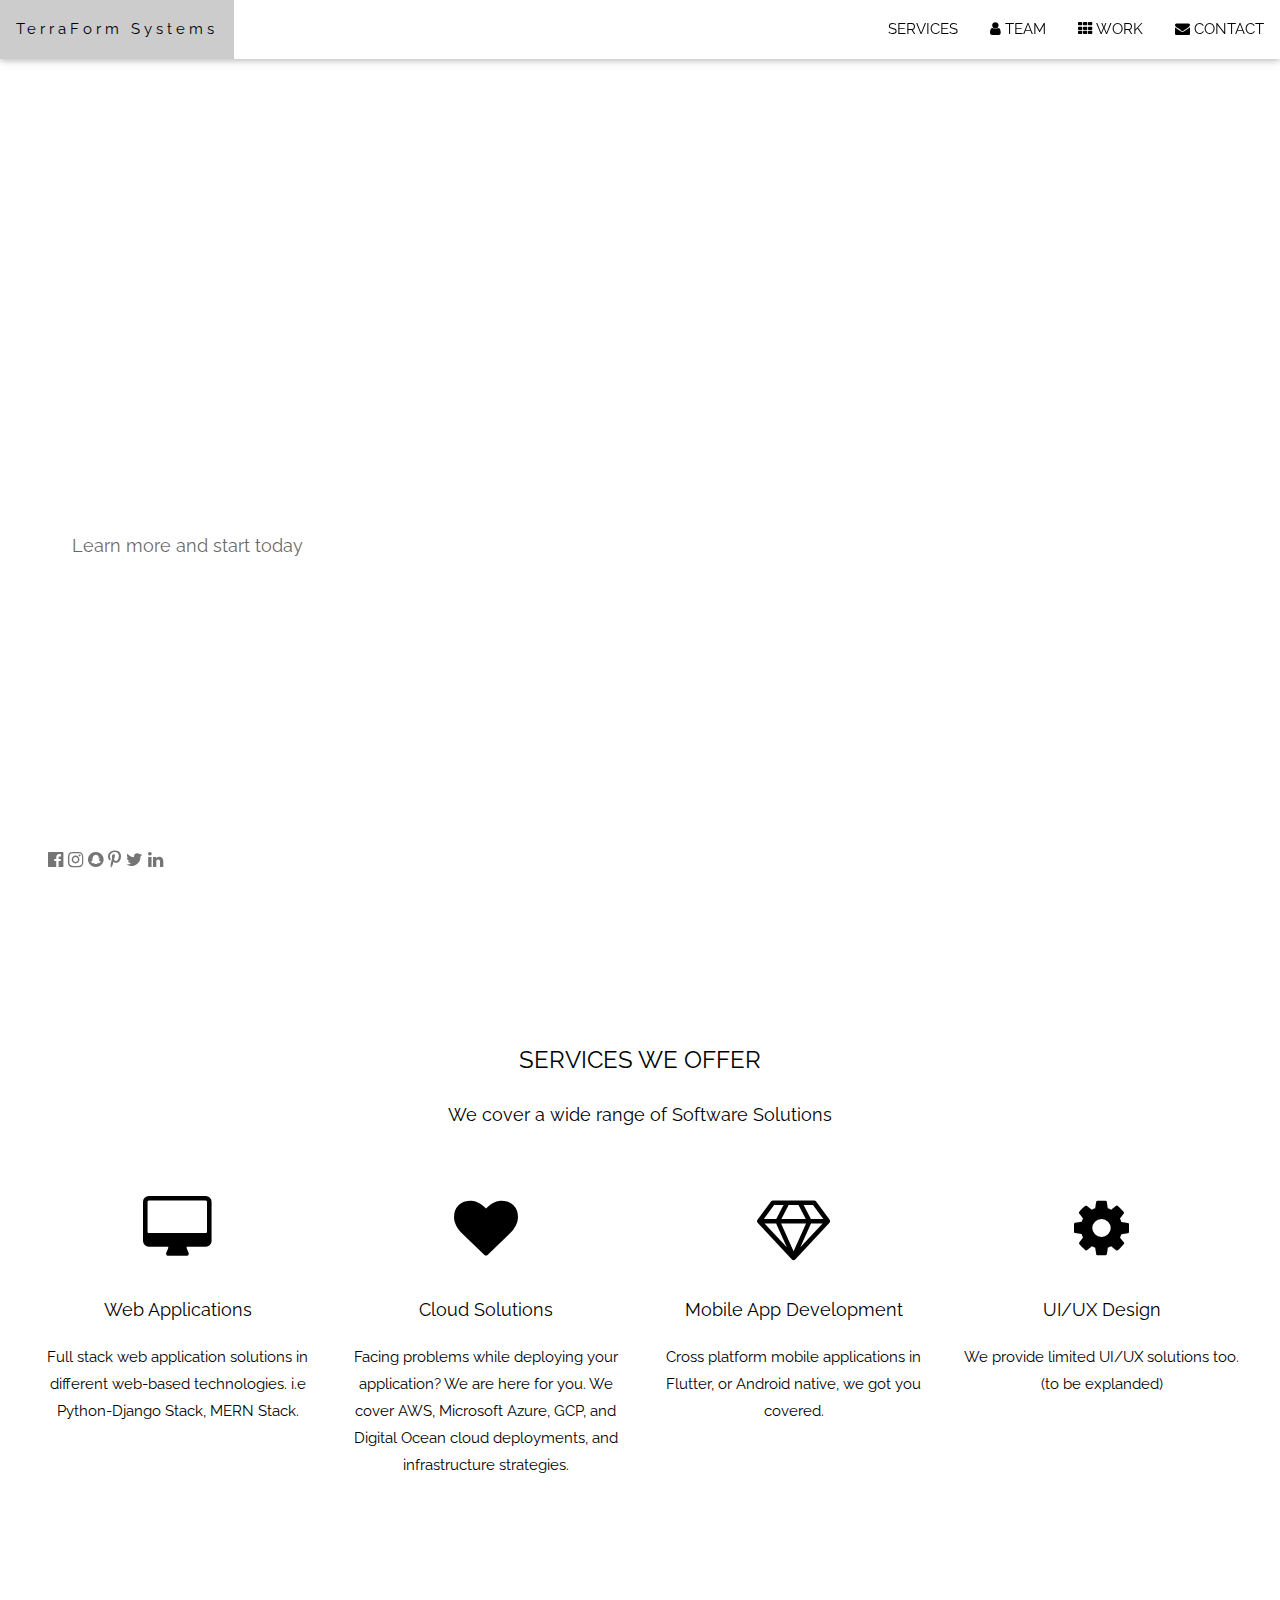
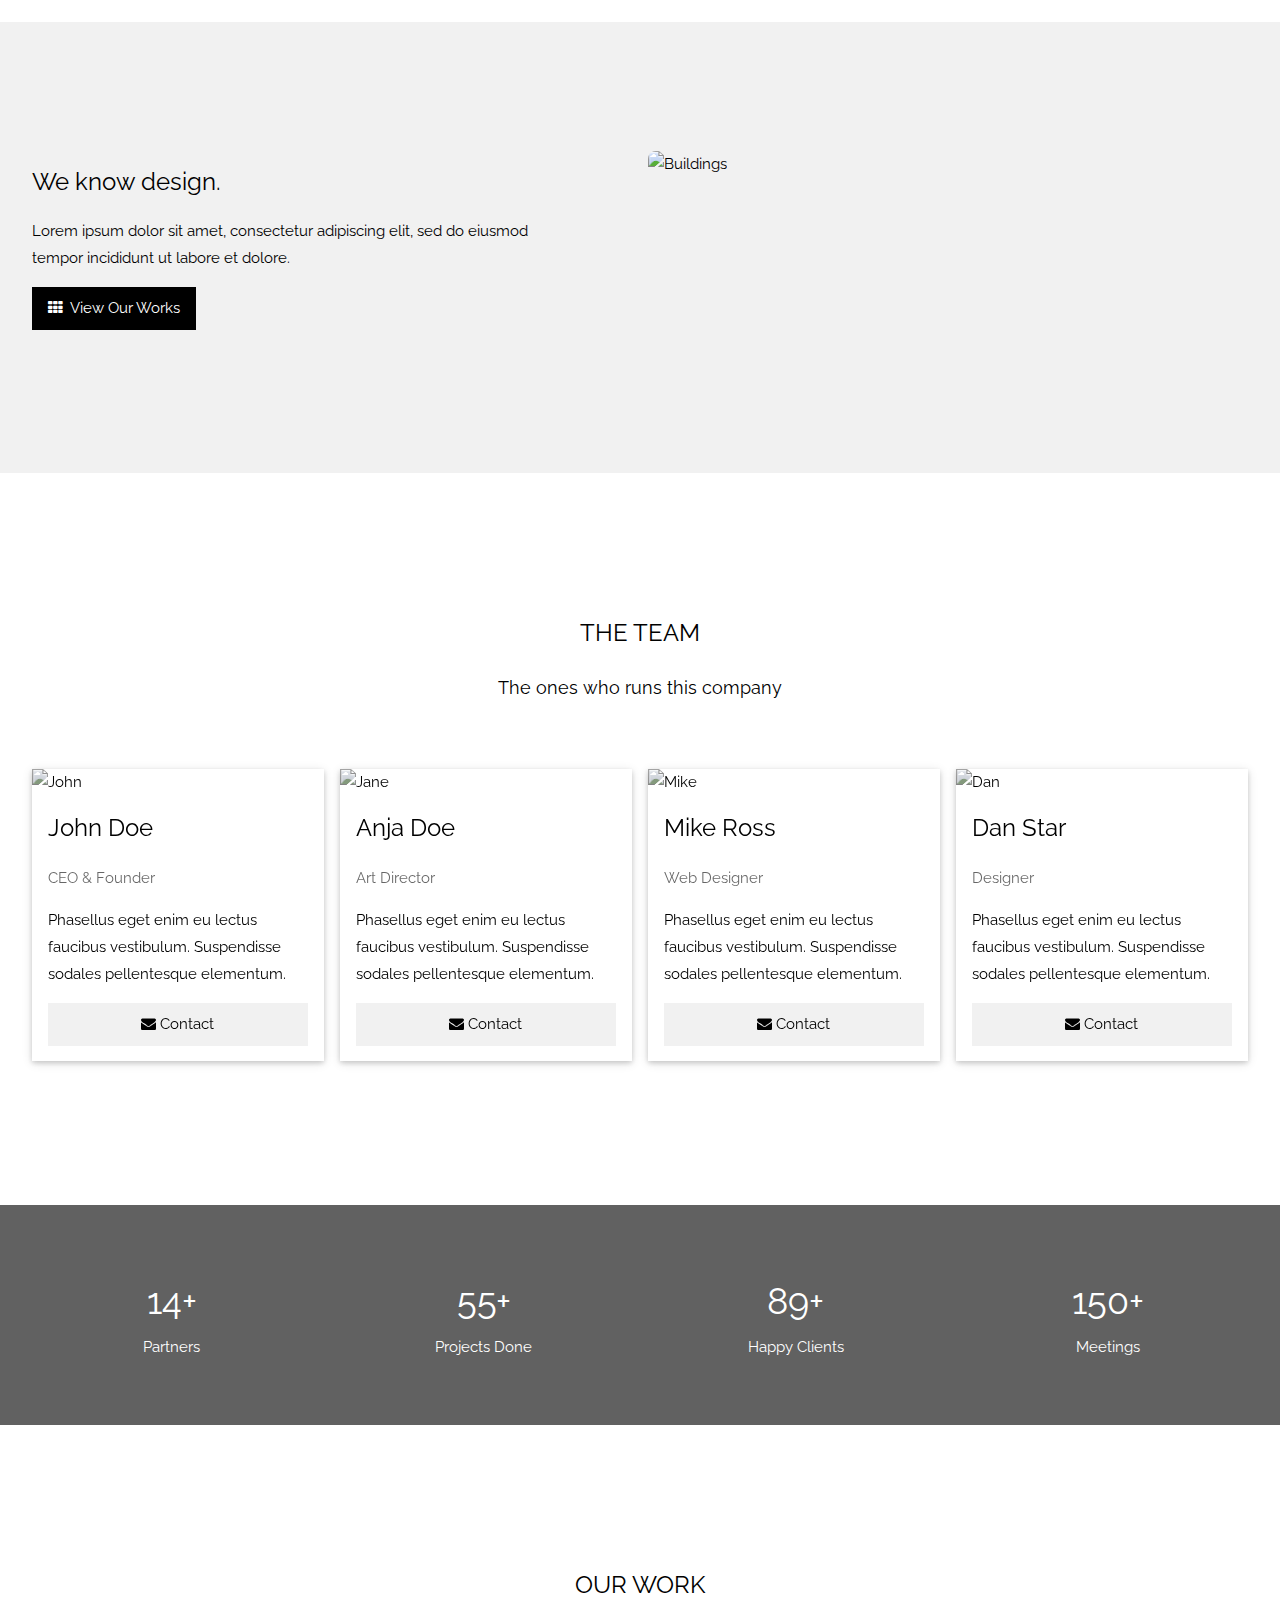
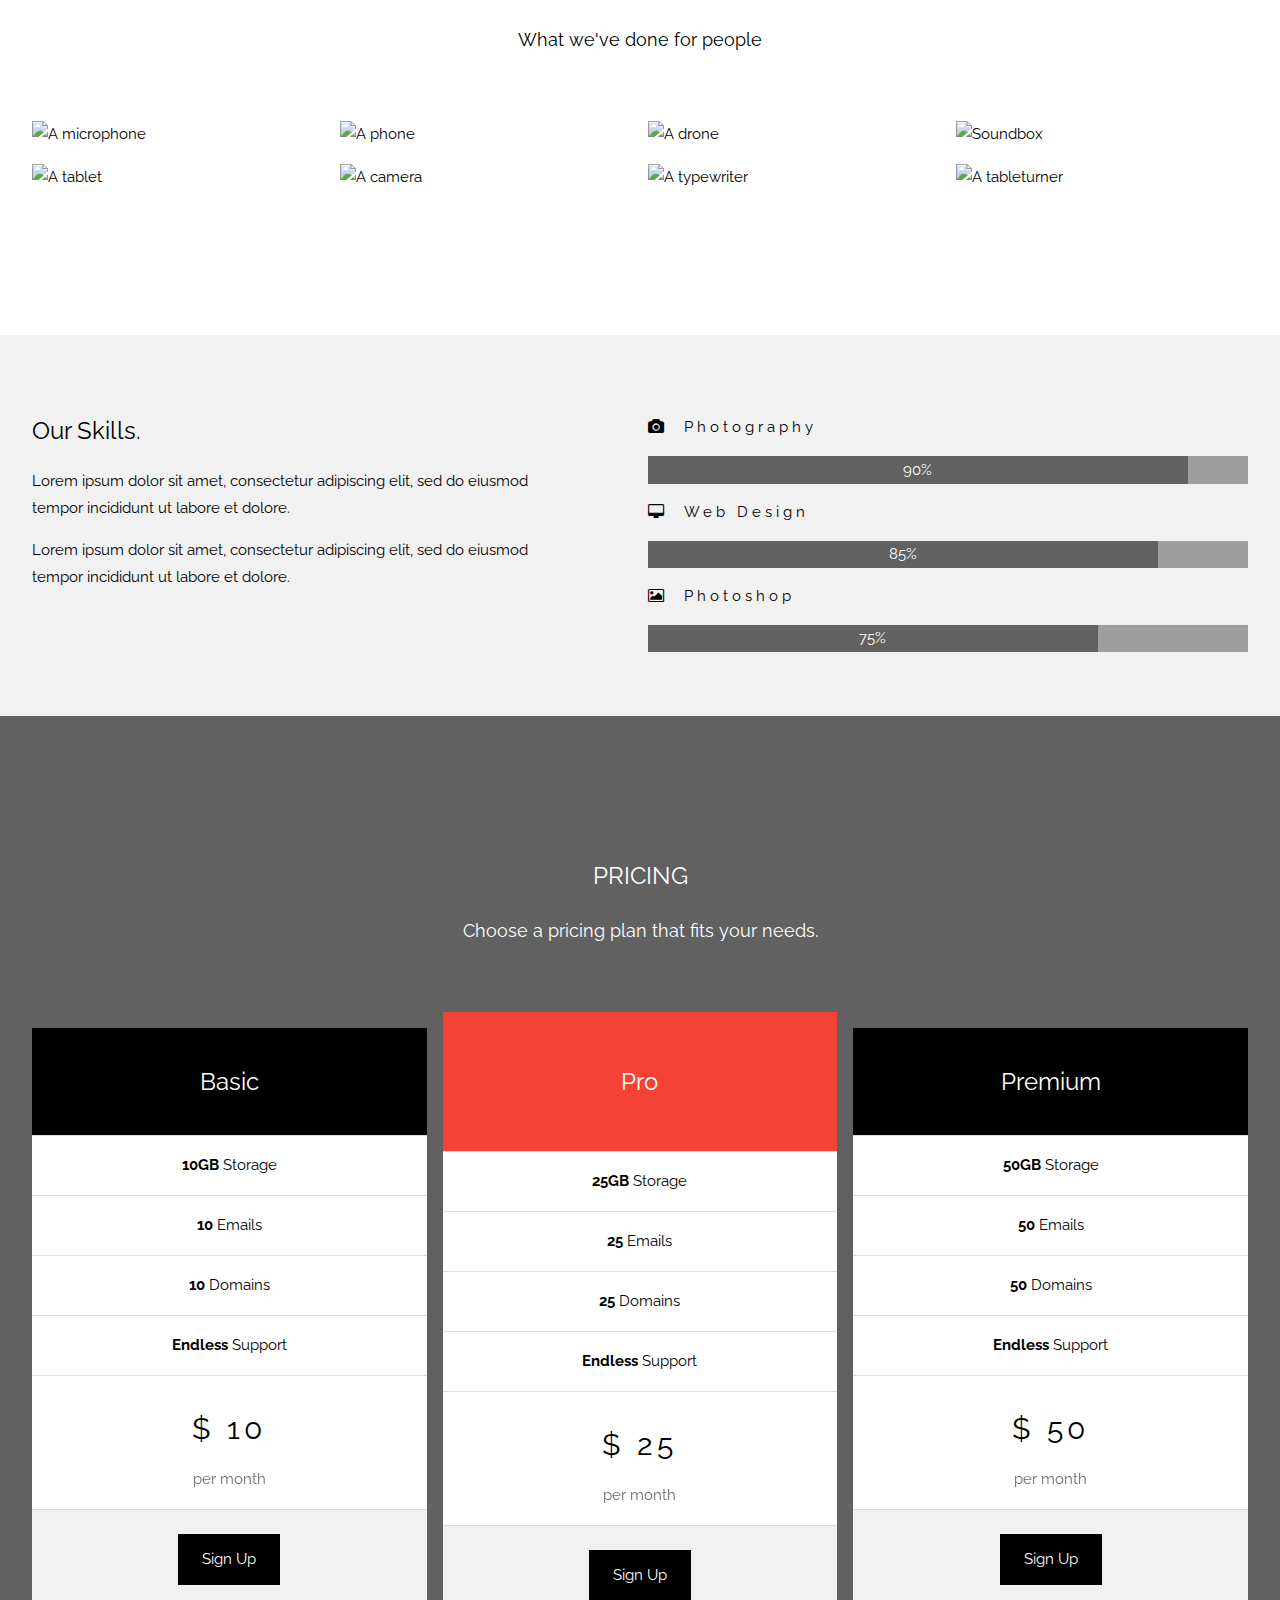
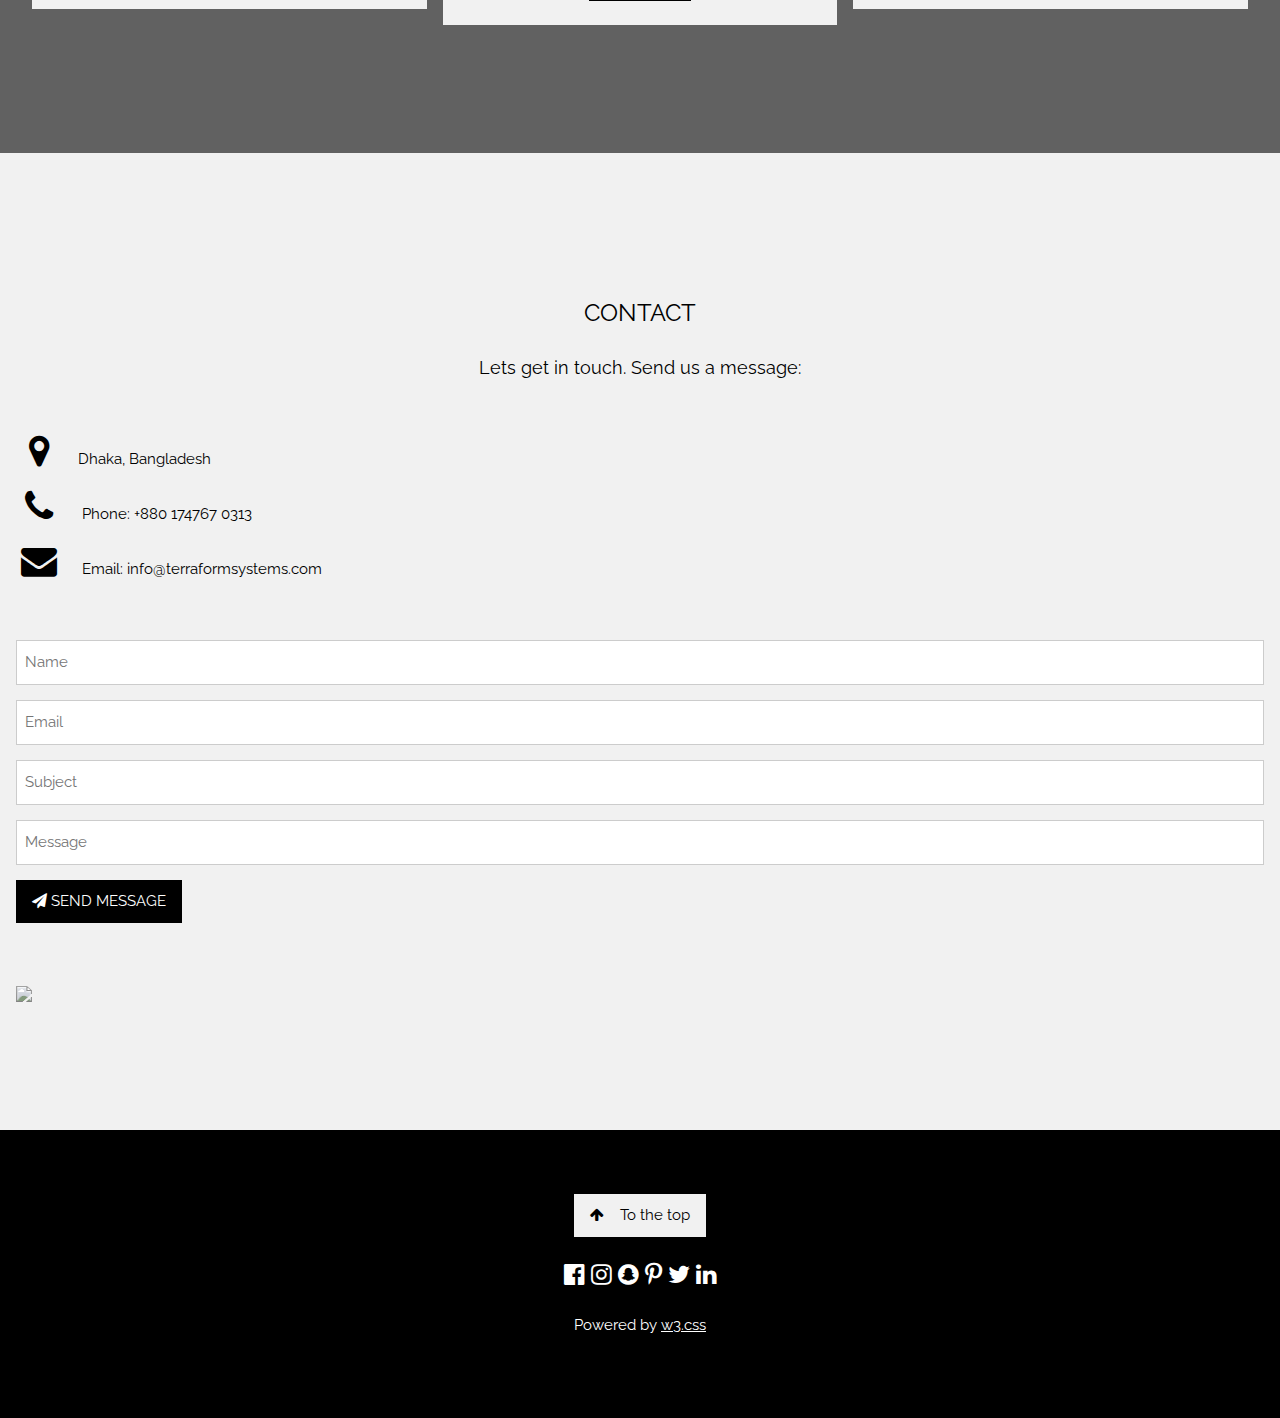
==== commit 3150a06f: "Revert "Landing page"" ====
--- a/index.html
+++ b/index.html
@@ -1,423 +1,390 @@
 <!DOCTYPE html>
 <html>
-
 <head>
-  <title>TerraForm Systems</title>
-  <meta charset="UTF-8">
-  <meta name="viewport" content="width=device-width, initial-scale=1">
-  <link rel="stylesheet" href="https://www.w3schools.com/w3css/4/w3.css">
-  <link rel="stylesheet" href="https://fonts.googleapis.com/css?family=Raleway">
-  <link rel="stylesheet" href="https://cdnjs.cloudflare.com/ajax/libs/font-awesome/4.7.0/css/font-awesome.min.css">
-  <style>
-    body,
-    h1,
-    h2,
-    h3,
-    h4,
-    h5,
-    h6 {
-      font-family: "Raleway", sans-serif
-    }
-
-    body,
-    html {
-      height: 100%;
-      line-height: 1.8;
-    }
-
-    /* Full height image header */
-    .bgimg-1 {
-      background-position: center;
-      background-size: cover;
-      background-image: -moz-element(url("https://www.w3schools.com/w3images/mac.jpg"));
-      background-image: url("https://www.w3schools.com/w3images/mac.jpg");
-      min-height: 100%;
-    }
-
-    .w3-bar .w3-button {
-      padding: 16px;
-    }
-  </style>
+<title>TerraForm Systems</title>
+<meta charset="UTF-8">
+<meta name="viewport" content="width=device-width, initial-scale=1">
+<link rel="stylesheet" href="https://www.w3schools.com/w3css/4/w3.css">
+<link rel="stylesheet" href="https://fonts.googleapis.com/css?family=Raleway">
+<link rel="stylesheet" href="https://cdnjs.cloudflare.com/ajax/libs/font-awesome/4.7.0/css/font-awesome.min.css">
+<style>
+body,h1,h2,h3,h4,h5,h6 {font-family: "Raleway", sans-serif}
+
+body, html {
+  height: 100%;
+  line-height: 1.8;
+}
+
+/* Full height image header */
+.bgimg-1 {
+  background-position: center;
+  background-size: cover;
+  background-image: url("https://www.w3schools.com/w3images/mac.jpg");
+  min-height: 100%;
+}
+
+.w3-bar .w3-button {
+  padding: 16px;
+}
+</style>
 </head>
-
 <body>
 
-  <!-- Navbar (sit on top) -->
-  <div class="w3-top">
-    <div class="w3-bar w3-white w3-card" id="myNavbar">
-      <a href="#home" class="w3-bar-item w3-button w3-wide">TerraForm Systems</a>
-      <!-- Right-sided navbar links -->
-      <div class="w3-right w3-hide-small">
-        <a href="#about" class="w3-bar-item w3-button">SERVICES</a>
-        <a href="#team" class="w3-bar-item w3-button"><i class="fa fa-user"></i> TEAM</a>
-        <a href="#work" class="w3-bar-item w3-button"><i class="fa fa-th"></i> WORK</a>
-        <!-- <a href="#pricing" class="w3-bar-item w3-button"><i class="fa fa-usd"></i> PRICING</a> -->
-        <a href="#contact" class="w3-bar-item w3-button"><i class="fa fa-envelope"></i> CONTACT</a>
-      </div>
-      <!-- Hide right-floated links on small screens and replace them with a menu icon -->
-
-      <a href="javascript:void(0)" class="w3-bar-item w3-button w3-right w3-hide-large w3-hide-medium"
-        onclick="w3_open()">
-        <i class="fa fa-bars"></i>
-      </a>
-    </div>
-  </div>
-
-  <!-- Sidebar on small screens when clicking the menu icon -->
-  <nav class="w3-sidebar w3-bar-block w3-black w3-card w3-animate-left w3-hide-medium w3-hide-large"
-    style="display:none" id="mySidebar">
-    <a href="javascript:void(0)" onclick="w3_close()" class="w3-bar-item w3-button w3-large w3-padding-16">Close ×</a>
-    <a href="#about" onclick="w3_close()" class="w3-bar-item w3-button">SERVICES</a>
-    <a href="#team" onclick="w3_close()" class="w3-bar-item w3-button">TEAM</a>
-    <a href="#work" onclick="w3_close()" class="w3-bar-item w3-button">WORK</a>
-    <a href="#pricing" onclick="w3_close()" class="w3-bar-item w3-button">PRICING</a>
-    <a href="#contact" onclick="w3_close()" class="w3-bar-item w3-button">CONTACT</a>
-  </nav>
-
-  <!-- Header with full-height image -->
-  <header class="bgimg-1 w3-display-container w3-grayscale-min" id="home">
-    <div class="w3-display-left w3-text-white" style="padding:48px">
-      <h1 class="w3-hide-small" style="font-weight: bolder;">Grow Your Business with Us
-      </h1>
-      <p class="w3-large" style="font-weight: bold;">Stop wasting valuable time
-        with projects that just isn't you.</p>
-      <p><a href="#about"
-          class="w3-button w3-white w3-padding-large w3-large w3-margin-top w3-opacity w3-hover-opacity-off"
-          style="border-radius: 10px;"><b>Learn More
-            and Get Started Today</b></a></p>
-    </div>
-    <div class="w3-display-bottomleft w3-text-grey w3-large" style="padding:24px 48px">
-      <i class="fa fa-facebook-official w3-hover-opacity"></i>
-      <i class="fa fa-instagram w3-hover-opacity"></i>
-      <i class="fa fa-snapchat w3-hover-opacity"></i>
-      <i class="fa fa-pinterest-p w3-hover-opacity"></i>
-      <i class="fa fa-twitter w3-hover-opacity"></i>
-      <i class="fa fa-linkedin w3-hover-opacity"></i>
-    </div>
-  </header>
-
-  <!-- About Section -->
-  <div class="w3-container" style="padding:128px 16px" id="about">
-    <h3 class="w3-center">SERVICES WE OFFER</h3>
-    <p class="w3-center w3-large">We cover a wide range of Software Solutions</p>
-    <div class="w3-row-padding w3-center" style="margin-top:64px">
-      <div class="w3-quarter">
-        <i class="fa fa-desktop w3-margin-bottom w3-jumbo w3-center"></i>
-        <p class="w3-large">Web Applications</p>
-        <p>Full stack web application solutions in different web-based technologies. i.e Python-Django Stack, MERN
-          Stack.</p>
-      </div>
-      <div class="w3-quarter">
-        <i class="fa fa-heart w3-margin-bottom w3-jumbo"></i>
-        <p class="w3-large">Cloud Solutions</p>
-        <p>Facing problems while deploying your application? We are here for you. We cover AWS, Microsoft Azure, GCP,
-          and Digital Ocean cloud deployments, and infrastructure strategies.</p>
-      </div>
-      <div class="w3-quarter">
-        <i class="fa fa-diamond w3-margin-bottom w3-jumbo"></i>
-        <p class="w3-large">Mobile App Development</p>
-        <p>Cross platform mobile applications in Flutter, or Android native, we got you covered.</p>
-      </div>
-      <div class="w3-quarter">
-        <i class="fa fa-cog w3-margin-bottom w3-jumbo"></i>
-        <p class="w3-large">UI/UX Design</p>
-        <p>We provide limited UI/UX solutions too. (to be explanded)</p>
-      </div>
-    </div>
-  </div>
-
-  <!-- Promo Section - "We know design" -->
-  <div class="w3-container w3-light-grey" style="padding:128px 16px">
-    <div class="w3-row-padding">
-      <div class="w3-col m6">
-        <h3>We know design.</h3>
-        <p>Lorem ipsum dolor sit amet, consectetur adipiscing elit, sed do eiusmod<br>tempor incididunt ut labore et
-          dolore.</p>
-        <p><a href="#work" class="w3-button w3-black"><i class="fa fa-th"> </i> View Our Works</a></p>
-      </div>
-      <div class="w3-col m6">
-        <img class="w3-image w3-round-large" src="https://www.w3schools.com/w3images/phone_buildings.jpg"
-          alt="Buildings" width="700" height="394">
-      </div>
-    </div>
-  </div>
-
-  <!-- Team Section -->
-  <div class="w3-container" style="padding:128px 16px" id="team">
-    <h3 class="w3-center">THE TEAM</h3>
-    <p class="w3-center w3-large">The ones who runs this company</p>
-    <div class="w3-row-padding w3-grayscale" style="margin-top:64px">
-      <div class="w3-col l3 m6 w3-margin-bottom">
-        <div class="w3-card">
-          <img src="https://www.w3schools.com/w3images/team2.jpg" alt="John" style="width:100%">
-          <div class="w3-container">
-            <h3>John Doe</h3>
-            <p class="w3-opacity">CEO & Founder</p>
-            <p>Phasellus eget enim eu lectus faucibus vestibulum. Suspendisse sodales pellentesque elementum.</p>
-            <p><button class="w3-button w3-light-grey w3-block"><i class="fa fa-envelope"></i> Contact</button></p>
-          </div>
+<!-- Navbar (sit on top) -->
+<div class="w3-top">
+  <div class="w3-bar w3-white w3-card" id="myNavbar">
+    <a href="#home" class="w3-bar-item w3-button w3-wide">TerraForm Systems</a>
+    <!-- Right-sided navbar links -->
+    <div class="w3-right w3-hide-small">
+      <a href="#about" class="w3-bar-item w3-button">SERVICES</a>
+      <a href="#team" class="w3-bar-item w3-button"><i class="fa fa-user"></i> TEAM</a>
+      <a href="#work" class="w3-bar-item w3-button"><i class="fa fa-th"></i> WORK</a>
+      <!-- <a href="#pricing" class="w3-bar-item w3-button"><i class="fa fa-usd"></i> PRICING</a> -->
+      <a href="#contact" class="w3-bar-item w3-button"><i class="fa fa-envelope"></i> CONTACT</a>
+    </div>
+    <!-- Hide right-floated links on small screens and replace them with a menu icon -->
+
+    <a href="javascript:void(0)" class="w3-bar-item w3-button w3-right w3-hide-large w3-hide-medium" onclick="w3_open()">
+      <i class="fa fa-bars"></i>
+    </a>
+  </div>
+</div>
+
+<!-- Sidebar on small screens when clicking the menu icon -->
+<nav class="w3-sidebar w3-bar-block w3-black w3-card w3-animate-left w3-hide-medium w3-hide-large" style="display:none" id="mySidebar">
+  <a href="javascript:void(0)" onclick="w3_close()" class="w3-bar-item w3-button w3-large w3-padding-16">Close ×</a>
+  <a href="#about" onclick="w3_close()" class="w3-bar-item w3-button">SERVICES</a>
+  <a href="#team" onclick="w3_close()" class="w3-bar-item w3-button">TEAM</a>
+  <a href="#work" onclick="w3_close()" class="w3-bar-item w3-button">WORK</a>
+  <a href="#pricing" onclick="w3_close()" class="w3-bar-item w3-button">PRICING</a>
+  <a href="#contact" onclick="w3_close()" class="w3-bar-item w3-button">CONTACT</a>
+</nav>
+
+<!-- Header with full-height image -->
+<header class="bgimg-1 w3-display-container w3-grayscale-min" id="home">
+  <div class="w3-display-left w3-text-white" style="padding:48px">
+    <span class="w3-jumbo w3-hide-small">Start something that matters</span><br>
+    <span class="w3-xxlarge w3-hide-large w3-hide-medium">Start something that matters</span><br>
+    <span class="w3-large">Stop wasting valuable time with projects that just isn't you.</span>
+    <p><a href="#about" class="w3-button w3-white w3-padding-large w3-large w3-margin-top w3-opacity w3-hover-opacity-off">Learn more and start today</a></p>
+  </div>
+  <div class="w3-display-bottomleft w3-text-grey w3-large" style="padding:24px 48px">
+    <i class="fa fa-facebook-official w3-hover-opacity"></i>
+    <i class="fa fa-instagram w3-hover-opacity"></i>
+    <i class="fa fa-snapchat w3-hover-opacity"></i>
+    <i class="fa fa-pinterest-p w3-hover-opacity"></i>
+    <i class="fa fa-twitter w3-hover-opacity"></i>
+    <i class="fa fa-linkedin w3-hover-opacity"></i>
+  </div>
+</header>
+
+<!-- About Section -->
+<div class="w3-container" style="padding:128px 16px" id="about">
+  <h3 class="w3-center">SERVICES WE OFFER</h3>
+  <p class="w3-center w3-large">We cover a wide range of Software Solutions</p>
+  <div class="w3-row-padding w3-center" style="margin-top:64px">
+    <div class="w3-quarter">
+      <i class="fa fa-desktop w3-margin-bottom w3-jumbo w3-center"></i>
+      <p class="w3-large">Web Applications</p>
+      <p>Full stack web application solutions in different web-based technologies. i.e Python-Django Stack, MERN Stack.</p>
+    </div>
+    <div class="w3-quarter">
+      <i class="fa fa-heart w3-margin-bottom w3-jumbo"></i>
+      <p class="w3-large">Cloud Solutions</p>
+      <p>Facing problems while deploying your application? We are here for you. We cover AWS, Microsoft Azure, GCP, and Digital Ocean cloud deployments, and infrastructure strategies.</p>
+    </div>
+    <div class="w3-quarter">
+      <i class="fa fa-diamond w3-margin-bottom w3-jumbo"></i>
+      <p class="w3-large">Mobile App Development</p>
+      <p>Cross platform mobile applications in Flutter, or Android native, we got you covered.</p>
+    </div>
+    <div class="w3-quarter">
+      <i class="fa fa-cog w3-margin-bottom w3-jumbo"></i>
+      <p class="w3-large">UI/UX Design</p>
+      <p>We provide limited UI/UX solutions too. (to be explanded)</p>
+    </div>
+  </div>
+</div>
+
+<!-- Promo Section - "We know design" -->
+<div class="w3-container w3-light-grey" style="padding:128px 16px">
+  <div class="w3-row-padding">
+    <div class="w3-col m6">
+      <h3>We know design.</h3>
+      <p>Lorem ipsum dolor sit amet, consectetur adipiscing elit, sed do eiusmod<br>tempor incididunt ut labore et dolore.</p>
+      <p><a href="#work" class="w3-button w3-black"><i class="fa fa-th"> </i> View Our Works</a></p>
+    </div>
+    <div class="w3-col m6">
+      <img class="w3-image w3-round-large" src="https://www.w3schools.com/w3images/phone_buildings.jpg" alt="Buildings" width="700" height="394">
+    </div>
+  </div>
+</div>
+
+<!-- Team Section -->
+<div class="w3-container" style="padding:128px 16px" id="team">
+  <h3 class="w3-center">THE TEAM</h3>
+  <p class="w3-center w3-large">The ones who runs this company</p>
+  <div class="w3-row-padding w3-grayscale" style="margin-top:64px">
+    <div class="w3-col l3 m6 w3-margin-bottom">
+      <div class="w3-card">
+        <img src="https://www.w3schools.com/w3images/team2.jpg" alt="John" style="width:100%">
+        <div class="w3-container">
+          <h3>John Doe</h3>
+          <p class="w3-opacity">CEO & Founder</p>
+          <p>Phasellus eget enim eu lectus faucibus vestibulum. Suspendisse sodales pellentesque elementum.</p>
+          <p><button class="w3-button w3-light-grey w3-block"><i class="fa fa-envelope"></i> Contact</button></p>
         </div>
       </div>
-      <div class="w3-col l3 m6 w3-margin-bottom">
-        <div class="w3-card">
-          <img src="https://www.w3schools.com/w3images/team1.jpg" alt="Jane" style="width:100%">
-          <div class="w3-container">
-            <h3>Anja Doe</h3>
-            <p class="w3-opacity">Art Director</p>
-            <p>Phasellus eget enim eu lectus faucibus vestibulum. Suspendisse sodales pellentesque elementum.</p>
-            <p><button class="w3-button w3-light-grey w3-block"><i class="fa fa-envelope"></i> Contact</button></p>
-          </div>
+    </div>
+    <div class="w3-col l3 m6 w3-margin-bottom">
+      <div class="w3-card">
+        <img src="https://www.w3schools.com/w3images/team1.jpg" alt="Jane" style="width:100%">
+        <div class="w3-container">
+          <h3>Anja Doe</h3>
+          <p class="w3-opacity">Art Director</p>
+          <p>Phasellus eget enim eu lectus faucibus vestibulum. Suspendisse sodales pellentesque elementum.</p>
+          <p><button class="w3-button w3-light-grey w3-block"><i class="fa fa-envelope"></i> Contact</button></p>
         </div>
       </div>
-      <div class="w3-col l3 m6 w3-margin-bottom">
-        <div class="w3-card">
-          <img src="https://www.w3schools.com/w3images/team3.jpg" alt="Mike" style="width:100%">
-          <div class="w3-container">
-            <h3>Mike Ross</h3>
-            <p class="w3-opacity">Web Designer</p>
-            <p>Phasellus eget enim eu lectus faucibus vestibulum. Suspendisse sodales pellentesque elementum.</p>
-            <p><button class="w3-button w3-light-grey w3-block"><i class="fa fa-envelope"></i> Contact</button></p>
-          </div>
+    </div>
+    <div class="w3-col l3 m6 w3-margin-bottom">
+      <div class="w3-card">
+        <img src="https://www.w3schools.com/w3images/team3.jpg" alt="Mike" style="width:100%">
+        <div class="w3-container">
+          <h3>Mike Ross</h3>
+          <p class="w3-opacity">Web Designer</p>
+          <p>Phasellus eget enim eu lectus faucibus vestibulum. Suspendisse sodales pellentesque elementum.</p>
+          <p><button class="w3-button w3-light-grey w3-block"><i class="fa fa-envelope"></i> Contact</button></p>
         </div>
       </div>
-      <div class="w3-col l3 m6 w3-margin-bottom">
-        <div class="w3-card">
-          <img src="https://www.w3schools.com/w3images/team4.jpg" alt="Dan" style="width:100%">
-          <div class="w3-container">
-            <h3>Dan Star</h3>
-            <p class="w3-opacity">Designer</p>
-            <p>Phasellus eget enim eu lectus faucibus vestibulum. Suspendisse sodales pellentesque elementum.</p>
-            <p><button class="w3-button w3-light-grey w3-block"><i class="fa fa-envelope"></i> Contact</button></p>
-          </div>
+    </div>
+    <div class="w3-col l3 m6 w3-margin-bottom">
+      <div class="w3-card">
+        <img src="https://www.w3schools.com/w3images/team4.jpg" alt="Dan" style="width:100%">
+        <div class="w3-container">
+          <h3>Dan Star</h3>
+          <p class="w3-opacity">Designer</p>
+          <p>Phasellus eget enim eu lectus faucibus vestibulum. Suspendisse sodales pellentesque elementum.</p>
+          <p><button class="w3-button w3-light-grey w3-block"><i class="fa fa-envelope"></i> Contact</button></p>
         </div>
       </div>
     </div>
   </div>
-
-  <!-- Promo Section "Statistics" -->
-  <div class="w3-container w3-row w3-center w3-dark-grey w3-padding-64">
-    <div class="w3-quarter">
-      <span class="w3-xxlarge">14+</span>
-      <br>Partners
-    </div>
-    <div class="w3-quarter">
-      <span class="w3-xxlarge">55+</span>
-      <br>Projects Done
-    </div>
-    <div class="w3-quarter">
-      <span class="w3-xxlarge">89+</span>
-      <br>Happy Clients
-    </div>
-    <div class="w3-quarter">
-      <span class="w3-xxlarge">150+</span>
-      <br>Meetings
-    </div>
-  </div>
-
-  <!-- Work Section -->
-  <div class="w3-container" style="padding:128px 16px" id="work">
-    <h3 class="w3-center">OUR WORK</h3>
-    <p class="w3-center w3-large">What we've done for people</p>
-
-    <div class="w3-row-padding" style="margin-top:64px">
-      <div class="w3-col l3 m6">
-        <img src="https://www.w3schools.com/w3images/tech_mic.jpg" style="width:100%" onclick="onClick(this)"
-          class="w3-hover-opacity" alt="A microphone">
-      </div>
-      <div class="w3-col l3 m6">
-        <img src="https://www.w3schools.com/w3images/tech_phone.jpg" style="width:100%" onclick="onClick(this)"
-          class="w3-hover-opacity" alt="A phone">
-      </div>
-      <div class="w3-col l3 m6">
-        <img src="https://www.w3schools.com/w3images/tech_drone.jpg" style="width:100%" onclick="onClick(this)"
-          class="w3-hover-opacity" alt="A drone">
-      </div>
-      <div class="w3-col l3 m6">
-        <img src="https://www.w3schools.com/w3images/tech_sound.jpg" style="width:100%" onclick="onClick(this)"
-          class="w3-hover-opacity" alt="Soundbox">
-      </div>
-    </div>
-
-    <div class="w3-row-padding w3-section">
-      <div class="w3-col l3 m6">
-        <img src="https://www.w3schools.com/w3images/tech_tablet.jpg" style="width:100%" onclick="onClick(this)"
-          class="w3-hover-opacity" alt="A tablet">
-      </div>
-      <div class="w3-col l3 m6">
-        <img src="https://www.w3schools.com/w3images/tech_camera.jpg" style="width:100%" onclick="onClick(this)"
-          class="w3-hover-opacity" alt="A camera">
-      </div>
-      <div class="w3-col l3 m6">
-        <img src="https://www.w3schools.com/w3images/tech_typewriter.jpg" style="width:100%" onclick="onClick(this)"
-          class="w3-hover-opacity" alt="A typewriter">
-      </div>
-      <div class="w3-col l3 m6">
-        <img src="https://www.w3schools.com/w3images/tech_tableturner.jpg" style="width:100%" onclick="onClick(this)"
-          class="w3-hover-opacity" alt="A tableturner">
-      </div>
-    </div>
-  </div>
-
-  <!-- Modal for full size images on click-->
-  <div id="modal01" class="w3-modal w3-black" onclick="this.style.display='none'">
-    <span class="w3-button w3-xxlarge w3-black w3-padding-large w3-display-topright" title="Close Modal Image">×</span>
-    <div class="w3-modal-content w3-animate-zoom w3-center w3-transparent w3-padding-64">
-      <img id="img01" class="w3-image">
-      <p id="caption" class="w3-opacity w3-large"></p>
-    </div>
-  </div>
-
-  <!-- Skills Section -->
-  <div class="w3-container w3-light-grey w3-padding-64">
-    <div class="w3-row-padding">
-      <div class="w3-col m6">
-        <h3>Our Skills.</h3>
-        <p>Lorem ipsum dolor sit amet, consectetur adipiscing elit, sed do eiusmod<br>
-          tempor incididunt ut labore et dolore.</p>
-        <p>Lorem ipsum dolor sit amet, consectetur adipiscing elit, sed do eiusmod<br>
-          tempor incididunt ut labore et dolore.</p>
-      </div>
-      <div class="w3-col m6">
-        <p class="w3-wide"><i class="fa fa-camera w3-margin-right"></i>Photography</p>
-        <div class="w3-grey">
-          <div class="w3-container w3-dark-grey w3-center" style="width:90%">90%</div>
-        </div>
-        <p class="w3-wide"><i class="fa fa-desktop w3-margin-right"></i>Web Design</p>
-        <div class="w3-grey">
-          <div class="w3-container w3-dark-grey w3-center" style="width:85%">85%</div>
-        </div>
-        <p class="w3-wide"><i class="fa fa-photo w3-margin-right"></i>Photoshop</p>
-        <div class="w3-grey">
-          <div class="w3-container w3-dark-grey w3-center" style="width:75%">75%</div>
-        </div>
-      </div>
-    </div>
-  </div>
-
-  <!-- Pricing Section -->
-  <div class="w3-container w3-center w3-dark-grey" style="padding:128px 16px" id="pricing">
-    <h3>PRICING</h3>
-    <p class="w3-large">Choose a pricing plan that fits your needs.</p>
-    <div class="w3-row-padding" style="margin-top:64px">
-      <div class="w3-third w3-section">
-        <ul class="w3-ul w3-white w3-hover-shadow">
-          <li class="w3-black w3-xlarge w3-padding-32">Basic</li>
-          <li class="w3-padding-16"><b>10GB</b> Storage</li>
-          <li class="w3-padding-16"><b>10</b> Emails</li>
-          <li class="w3-padding-16"><b>10</b> Domains</li>
-          <li class="w3-padding-16"><b>Endless</b> Support</li>
-          <li class="w3-padding-16">
-            <h2 class="w3-wide">$ 10</h2>
-            <span class="w3-opacity">per month</span>
-          </li>
-          <li class="w3-light-grey w3-padding-24">
-            <button class="w3-button w3-black w3-padding-large">Sign Up</button>
-          </li>
-        </ul>
-      </div>
-      <div class="w3-third">
-        <ul class="w3-ul w3-white w3-hover-shadow">
-          <li class="w3-red w3-xlarge w3-padding-48">Pro</li>
-          <li class="w3-padding-16"><b>25GB</b> Storage</li>
-          <li class="w3-padding-16"><b>25</b> Emails</li>
-          <li class="w3-padding-16"><b>25</b> Domains</li>
-          <li class="w3-padding-16"><b>Endless</b> Support</li>
-          <li class="w3-padding-16">
-            <h2 class="w3-wide">$ 25</h2>
-            <span class="w3-opacity">per month</span>
-          </li>
-          <li class="w3-light-grey w3-padding-24">
-            <button class="w3-button w3-black w3-padding-large">Sign Up</button>
-          </li>
-        </ul>
-      </div>
-      <div class="w3-third w3-section">
-        <ul class="w3-ul w3-white w3-hover-shadow">
-          <li class="w3-black w3-xlarge w3-padding-32">Premium</li>
-          <li class="w3-padding-16"><b>50GB</b> Storage</li>
-          <li class="w3-padding-16"><b>50</b> Emails</li>
-          <li class="w3-padding-16"><b>50</b> Domains</li>
-          <li class="w3-padding-16"><b>Endless</b> Support</li>
-          <li class="w3-padding-16">
-            <h2 class="w3-wide">$ 50</h2>
-            <span class="w3-opacity">per month</span>
-          </li>
-          <li class="w3-light-grey w3-padding-24">
-            <button class="w3-button w3-black w3-padding-large">Sign Up</button>
-          </li>
-        </ul>
-      </div>
-    </div>
-  </div>
-
-  <!-- Contact Section -->
-  <div class="w3-container w3-light-grey" style="padding:128px 16px" id="contact">
-    <h3 class="w3-center">CONTACT</h3>
-    <p class="w3-center w3-large">Lets get in touch. Send us a message:</p>
-    <div style="margin-top:48px">
-      <p><i class="fa fa-map-marker fa-fw w3-xxlarge w3-margin-right"></i>Dhaka, Bangladesh</p>
-      <p><i class="fa fa-phone fa-fw w3-xxlarge w3-margin-right"></i> Phone: +880 174767 0313</p>
-      <p><i class="fa fa-envelope fa-fw w3-xxlarge w3-margin-right"> </i> Email: info@terraformsystems.com</p>
-      <br>
-      <form action="/action_page.php" target="_blank">
-        <p><input class="w3-input w3-border" type="text" placeholder="Name" required name="Name"></p>
-        <p><input class="w3-input w3-border" type="text" placeholder="Email" required name="Email"></p>
-        <p><input class="w3-input w3-border" type="text" placeholder="Subject" required name="Subject"></p>
-        <p><input class="w3-input w3-border" type="text" placeholder="Message" required name="Message"></p>
-        <p>
-          <button class="w3-button w3-black" type="submit">
-            <i class="fa fa-paper-plane"></i> SEND MESSAGE
-          </button>
-        </p>
-      </form>
-      <!-- Image of location/map -->
-      <img src="https://www.w3schools.com/w3images/map.jpg" class="w3-image w3-greyscale"
-        style="width:100%;margin-top:48px">
-    </div>
-  </div>
-
-  <!-- Footer -->
-  <footer class="w3-center w3-black w3-padding-64">
-    <a href="#home" class="w3-button w3-light-grey"><i class="fa fa-arrow-up w3-margin-right"></i>To the top</a>
-    <div class="w3-xlarge w3-section">
-      <i class="fa fa-facebook-official w3-hover-opacity"></i>
-      <i class="fa fa-instagram w3-hover-opacity"></i>
-      <i class="fa fa-snapchat w3-hover-opacity"></i>
-      <i class="fa fa-pinterest-p w3-hover-opacity"></i>
-      <i class="fa fa-twitter w3-hover-opacity"></i>
-      <i class="fa fa-linkedin w3-hover-opacity"></i>
-    </div>
-    <p>Powered by <a href="https://www.w3schools.com/w3css/default.asp" title="W3.CSS" target="_blank"
-        class="w3-hover-text-green">w3.css</a></p>
-  </footer>
-
-  <script>
-    // Modal Image Gallery
-    function onClick(element) {
-      document.getElementById("img01").src = element.src;
-      document.getElementById("modal01").style.display = "block";
-      var captionText = document.getElementById("caption");
-      captionText.innerHTML = element.alt;
-    }
-
-
-    // Toggle between showing and hiding the sidebar when clicking the menu icon
-    var mySidebar = document.getElementById("mySidebar");
-
-    function w3_open() {
-      if (mySidebar.style.display === 'block') {
-        mySidebar.style.display = 'none';
-      } else {
-        mySidebar.style.display = 'block';
-      }
-    }
-
-    // Close the sidebar with the close button
-    function w3_close() {
-      mySidebar.style.display = "none";
-    }
-  </script>
+</div>
+
+<!-- Promo Section "Statistics" -->
+<div class="w3-container w3-row w3-center w3-dark-grey w3-padding-64">
+  <div class="w3-quarter">
+    <span class="w3-xxlarge">14+</span>
+    <br>Partners
+  </div>
+  <div class="w3-quarter">
+    <span class="w3-xxlarge">55+</span>
+    <br>Projects Done
+  </div>
+  <div class="w3-quarter">
+    <span class="w3-xxlarge">89+</span>
+    <br>Happy Clients
+  </div>
+  <div class="w3-quarter">
+    <span class="w3-xxlarge">150+</span>
+    <br>Meetings
+  </div>
+</div>
+
+<!-- Work Section -->
+<div class="w3-container" style="padding:128px 16px" id="work">
+  <h3 class="w3-center">OUR WORK</h3>
+  <p class="w3-center w3-large">What we've done for people</p>
+
+  <div class="w3-row-padding" style="margin-top:64px">
+    <div class="w3-col l3 m6">
+      <img src="https://www.w3schools.com/w3images/tech_mic.jpg" style="width:100%" onclick="onClick(this)" class="w3-hover-opacity" alt="A microphone">
+    </div>
+    <div class="w3-col l3 m6">
+      <img src="https://www.w3schools.com/w3images/tech_phone.jpg" style="width:100%" onclick="onClick(this)" class="w3-hover-opacity" alt="A phone">
+    </div>
+    <div class="w3-col l3 m6">
+      <img src="https://www.w3schools.com/w3images/tech_drone.jpg" style="width:100%" onclick="onClick(this)" class="w3-hover-opacity" alt="A drone">
+    </div>
+    <div class="w3-col l3 m6">
+      <img src="https://www.w3schools.com/w3images/tech_sound.jpg" style="width:100%" onclick="onClick(this)" class="w3-hover-opacity" alt="Soundbox">
+    </div>
+  </div>
+
+  <div class="w3-row-padding w3-section">
+    <div class="w3-col l3 m6">
+      <img src="https://www.w3schools.com/w3images/tech_tablet.jpg" style="width:100%" onclick="onClick(this)" class="w3-hover-opacity" alt="A tablet">
+    </div>
+    <div class="w3-col l3 m6">
+      <img src="https://www.w3schools.com/w3images/tech_camera.jpg" style="width:100%" onclick="onClick(this)" class="w3-hover-opacity" alt="A camera">
+    </div>
+    <div class="w3-col l3 m6">
+      <img src="https://www.w3schools.com/w3images/tech_typewriter.jpg" style="width:100%" onclick="onClick(this)" class="w3-hover-opacity" alt="A typewriter">
+    </div>
+    <div class="w3-col l3 m6">
+      <img src="https://www.w3schools.com/w3images/tech_tableturner.jpg" style="width:100%" onclick="onClick(this)" class="w3-hover-opacity" alt="A tableturner">
+    </div>
+  </div>
+</div>
+
+<!-- Modal for full size images on click-->
+<div id="modal01" class="w3-modal w3-black" onclick="this.style.display='none'">
+  <span class="w3-button w3-xxlarge w3-black w3-padding-large w3-display-topright" title="Close Modal Image">×</span>
+  <div class="w3-modal-content w3-animate-zoom w3-center w3-transparent w3-padding-64">
+    <img id="img01" class="w3-image">
+    <p id="caption" class="w3-opacity w3-large"></p>
+  </div>
+</div>
+
+<!-- Skills Section -->
+<div class="w3-container w3-light-grey w3-padding-64">
+  <div class="w3-row-padding">
+    <div class="w3-col m6">
+      <h3>Our Skills.</h3>
+      <p>Lorem ipsum dolor sit amet, consectetur adipiscing elit, sed do eiusmod<br>
+      tempor incididunt ut labore et dolore.</p>
+      <p>Lorem ipsum dolor sit amet, consectetur adipiscing elit, sed do eiusmod<br>
+      tempor incididunt ut labore et dolore.</p>
+    </div>
+    <div class="w3-col m6">
+      <p class="w3-wide"><i class="fa fa-camera w3-margin-right"></i>Photography</p>
+      <div class="w3-grey">
+        <div class="w3-container w3-dark-grey w3-center" style="width:90%">90%</div>
+      </div>
+      <p class="w3-wide"><i class="fa fa-desktop w3-margin-right"></i>Web Design</p>
+      <div class="w3-grey">
+        <div class="w3-container w3-dark-grey w3-center" style="width:85%">85%</div>
+      </div>
+      <p class="w3-wide"><i class="fa fa-photo w3-margin-right"></i>Photoshop</p>
+      <div class="w3-grey">
+        <div class="w3-container w3-dark-grey w3-center" style="width:75%">75%</div>
+      </div>
+    </div>
+  </div>
+</div>
+
+<!-- Pricing Section -->
+<div class="w3-container w3-center w3-dark-grey" style="padding:128px 16px" id="pricing">
+  <h3>PRICING</h3>
+  <p class="w3-large">Choose a pricing plan that fits your needs.</p>
+  <div class="w3-row-padding" style="margin-top:64px">
+    <div class="w3-third w3-section">
+      <ul class="w3-ul w3-white w3-hover-shadow">
+        <li class="w3-black w3-xlarge w3-padding-32">Basic</li>
+        <li class="w3-padding-16"><b>10GB</b> Storage</li>
+        <li class="w3-padding-16"><b>10</b> Emails</li>
+        <li class="w3-padding-16"><b>10</b> Domains</li>
+        <li class="w3-padding-16"><b>Endless</b> Support</li>
+        <li class="w3-padding-16">
+          <h2 class="w3-wide">$ 10</h2>
+          <span class="w3-opacity">per month</span>
+        </li>
+        <li class="w3-light-grey w3-padding-24">
+          <button class="w3-button w3-black w3-padding-large">Sign Up</button>
+        </li>
+      </ul>
+    </div>
+    <div class="w3-third">
+      <ul class="w3-ul w3-white w3-hover-shadow">
+        <li class="w3-red w3-xlarge w3-padding-48">Pro</li>
+        <li class="w3-padding-16"><b>25GB</b> Storage</li>
+        <li class="w3-padding-16"><b>25</b> Emails</li>
+        <li class="w3-padding-16"><b>25</b> Domains</li>
+        <li class="w3-padding-16"><b>Endless</b> Support</li>
+        <li class="w3-padding-16">
+          <h2 class="w3-wide">$ 25</h2>
+          <span class="w3-opacity">per month</span>
+        </li>
+        <li class="w3-light-grey w3-padding-24">
+          <button class="w3-button w3-black w3-padding-large">Sign Up</button>
+        </li>
+      </ul>
+    </div>
+    <div class="w3-third w3-section">
+      <ul class="w3-ul w3-white w3-hover-shadow">
+        <li class="w3-black w3-xlarge w3-padding-32">Premium</li>
+        <li class="w3-padding-16"><b>50GB</b> Storage</li>
+        <li class="w3-padding-16"><b>50</b> Emails</li>
+        <li class="w3-padding-16"><b>50</b> Domains</li>
+        <li class="w3-padding-16"><b>Endless</b> Support</li>
+        <li class="w3-padding-16">
+          <h2 class="w3-wide">$ 50</h2>
+          <span class="w3-opacity">per month</span>
+        </li>
+        <li class="w3-light-grey w3-padding-24">
+          <button class="w3-button w3-black w3-padding-large">Sign Up</button>
+        </li>
+      </ul>
+    </div>
+  </div>
+</div>
+
+<!-- Contact Section -->
+<div class="w3-container w3-light-grey" style="padding:128px 16px" id="contact">
+  <h3 class="w3-center">CONTACT</h3>
+  <p class="w3-center w3-large">Lets get in touch. Send us a message:</p>
+  <div style="margin-top:48px">
+    <p><i class="fa fa-map-marker fa-fw w3-xxlarge w3-margin-right"></i>Dhaka, Bangladesh</p>
+    <p><i class="fa fa-phone fa-fw w3-xxlarge w3-margin-right"></i> Phone: +880 174767 0313</p>
+    <p><i class="fa fa-envelope fa-fw w3-xxlarge w3-margin-right"> </i> Email: 	info@terraformsystems.com</p>
+    <br>
+    <form action="/action_page.php" target="_blank">
+      <p><input class="w3-input w3-border" type="text" placeholder="Name" required name="Name"></p>
+      <p><input class="w3-input w3-border" type="text" placeholder="Email" required name="Email"></p>
+      <p><input class="w3-input w3-border" type="text" placeholder="Subject" required name="Subject"></p>
+      <p><input class="w3-input w3-border" type="text" placeholder="Message" required name="Message"></p>
+      <p>
+        <button class="w3-button w3-black" type="submit">
+          <i class="fa fa-paper-plane"></i> SEND MESSAGE
+        </button>
+      </p>
+    </form>
+    <!-- Image of location/map -->
+    <img src="https://www.w3schools.com/w3images/map.jpg" class="w3-image w3-greyscale" style="width:100%;margin-top:48px">
+  </div>
+</div>
+
+<!-- Footer -->
+<footer class="w3-center w3-black w3-padding-64">
+  <a href="#home" class="w3-button w3-light-grey"><i class="fa fa-arrow-up w3-margin-right"></i>To the top</a>
+  <div class="w3-xlarge w3-section">
+    <i class="fa fa-facebook-official w3-hover-opacity"></i>
+    <i class="fa fa-instagram w3-hover-opacity"></i>
+    <i class="fa fa-snapchat w3-hover-opacity"></i>
+    <i class="fa fa-pinterest-p w3-hover-opacity"></i>
+    <i class="fa fa-twitter w3-hover-opacity"></i>
+    <i class="fa fa-linkedin w3-hover-opacity"></i>
+  </div>
+  <p>Powered by <a href="https://www.w3schools.com/w3css/default.asp" title="W3.CSS" target="_blank" class="w3-hover-text-green">w3.css</a></p>
+</footer>
+
+<script>
+// Modal Image Gallery
+function onClick(element) {
+  document.getElementById("img01").src = element.src;
+  document.getElementById("modal01").style.display = "block";
+  var captionText = document.getElementById("caption");
+  captionText.innerHTML = element.alt;
+}
+
+
+// Toggle between showing and hiding the sidebar when clicking the menu icon
+var mySidebar = document.getElementById("mySidebar");
+
+function w3_open() {
+  if (mySidebar.style.display === 'block') {
+    mySidebar.style.display = 'none';
+  } else {
+    mySidebar.style.display = 'block';
+  }
+}
+
+// Close the sidebar with the close button
+function w3_close() {
+    mySidebar.style.display = "none";
+}
+</script>
 
 </body>
-
-</html>+</html>
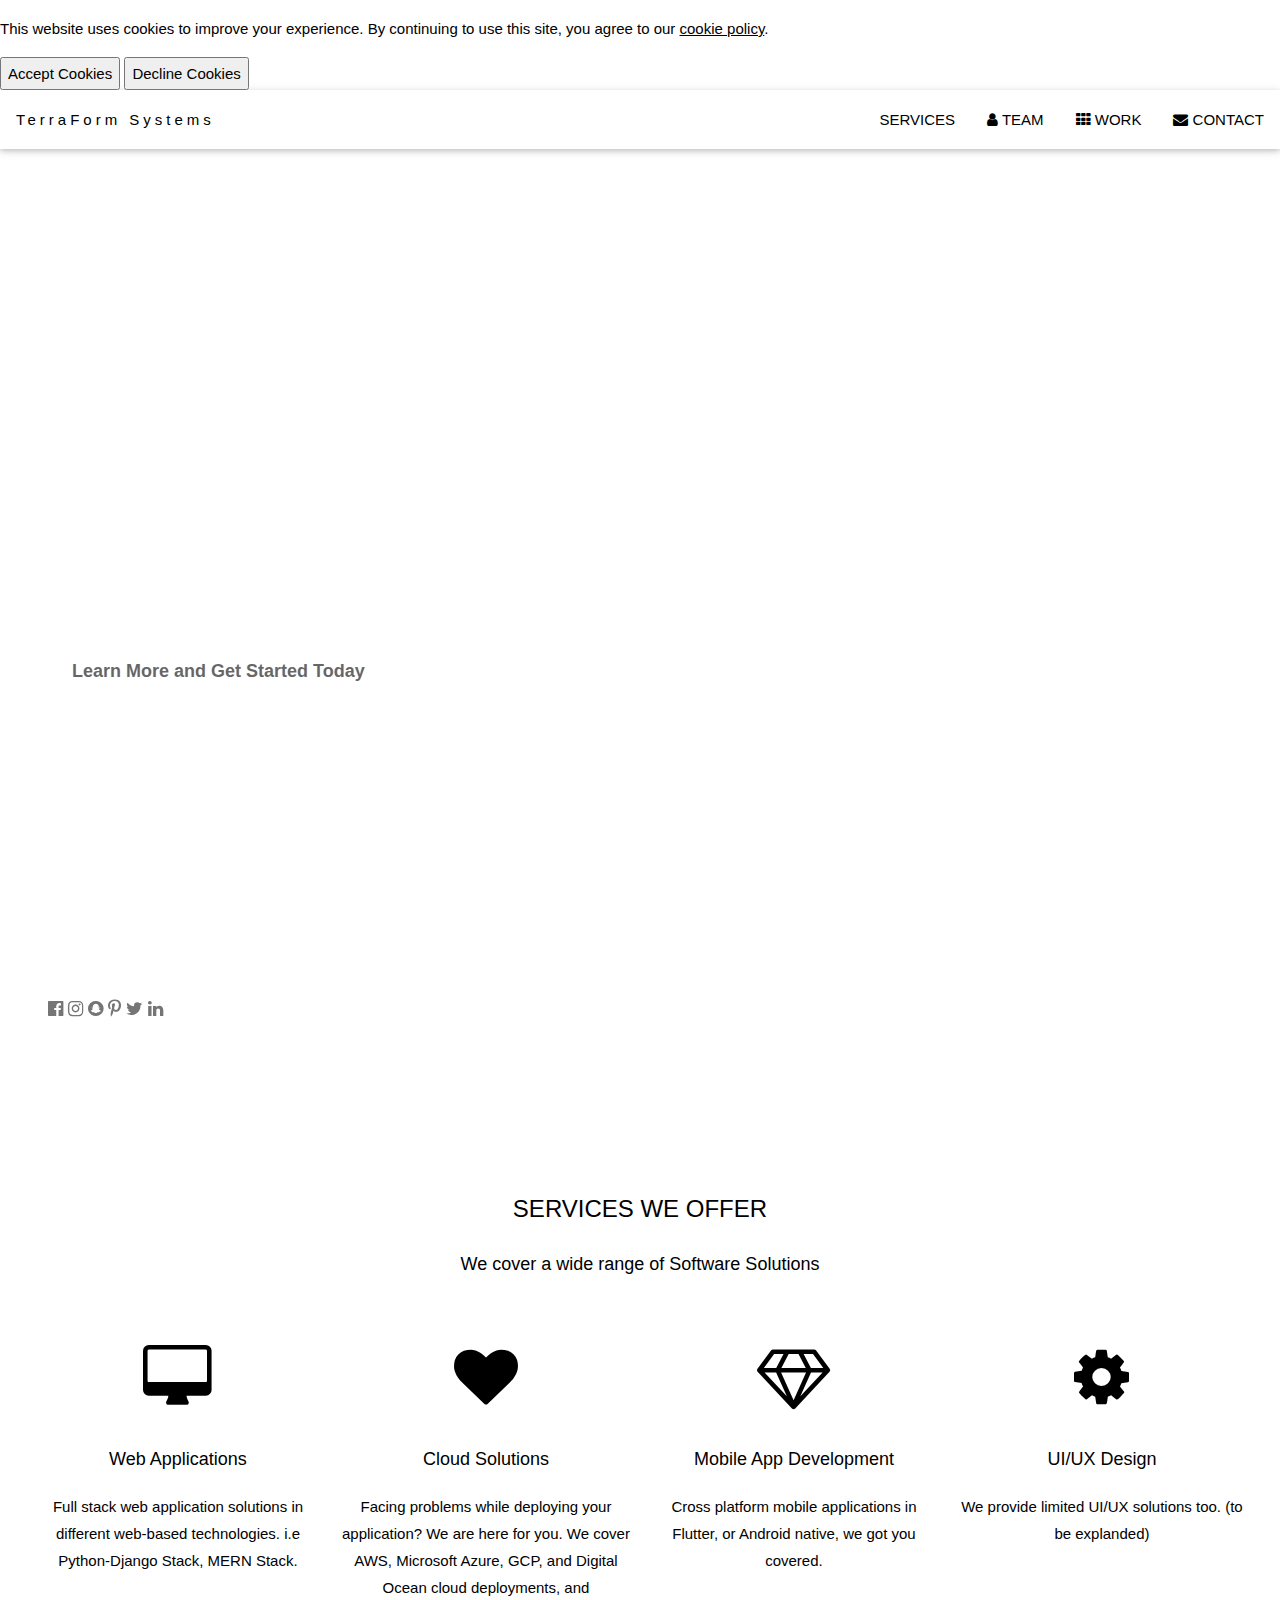
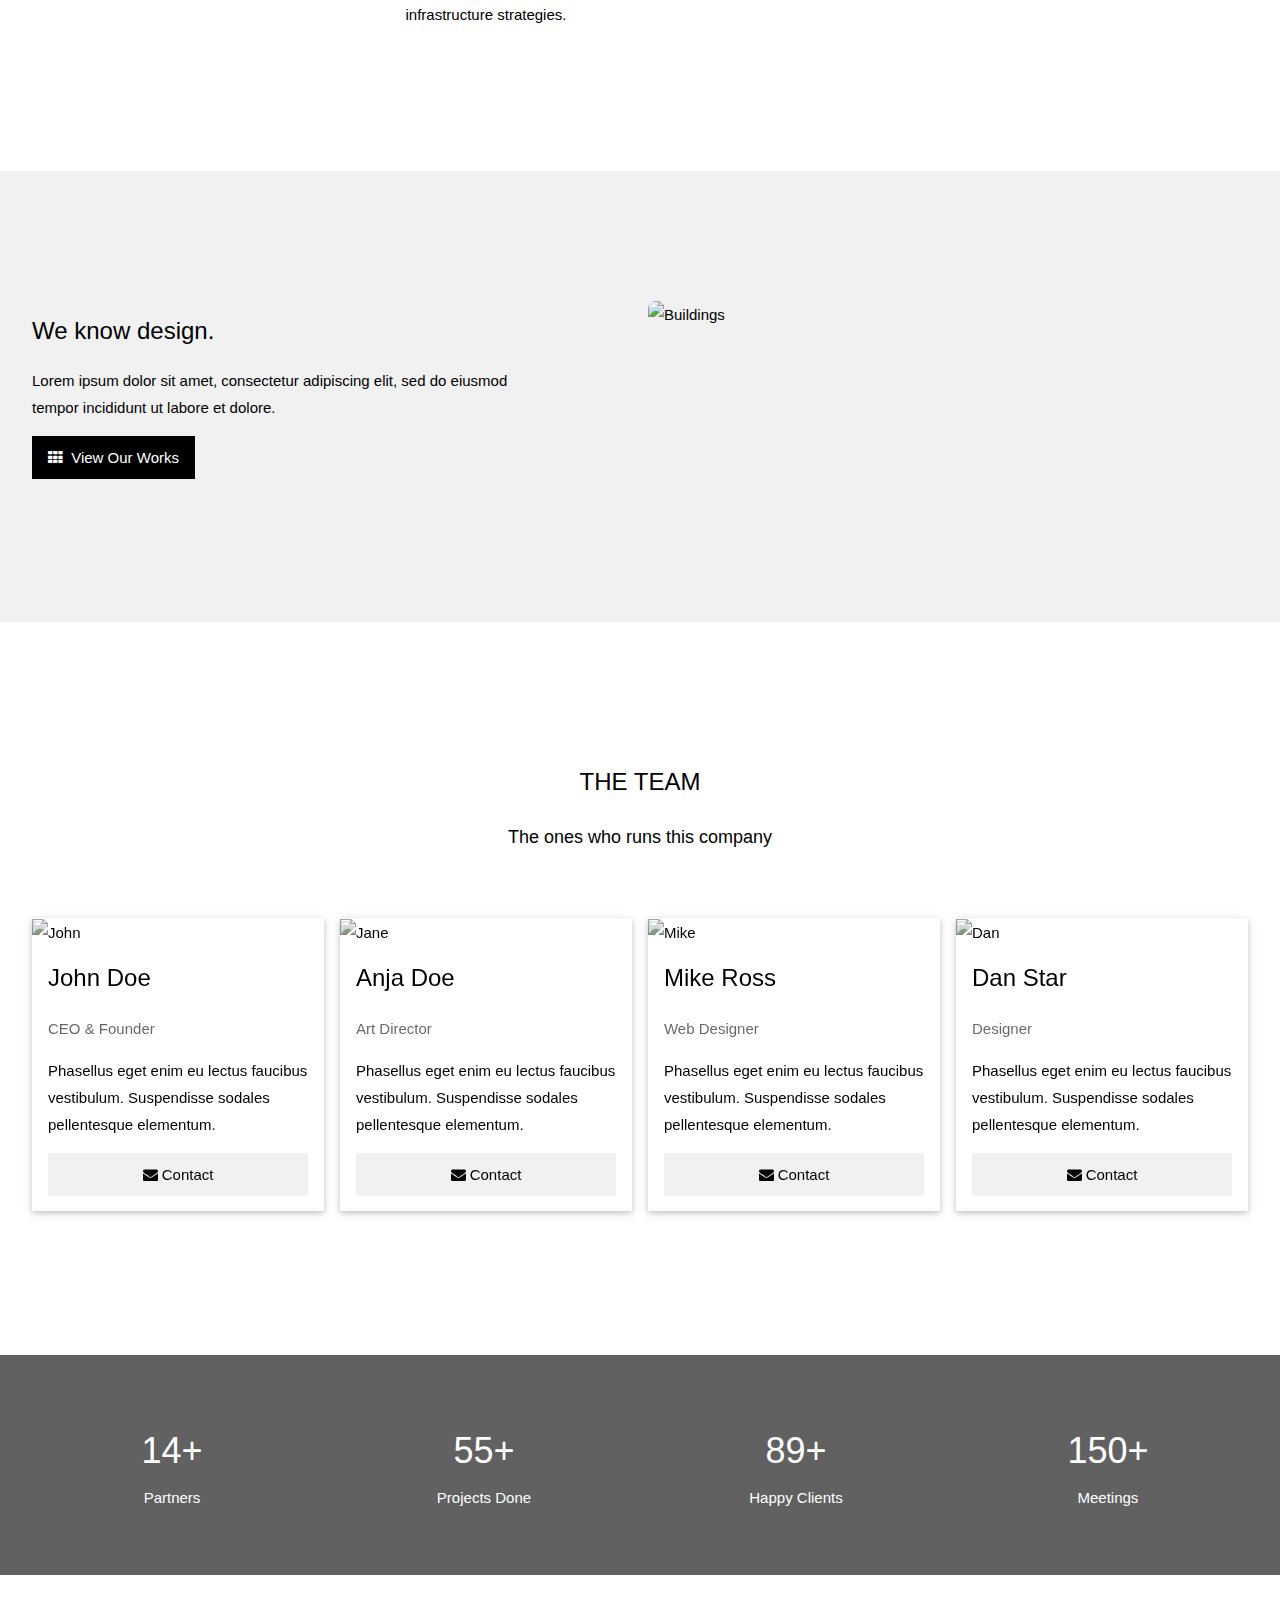
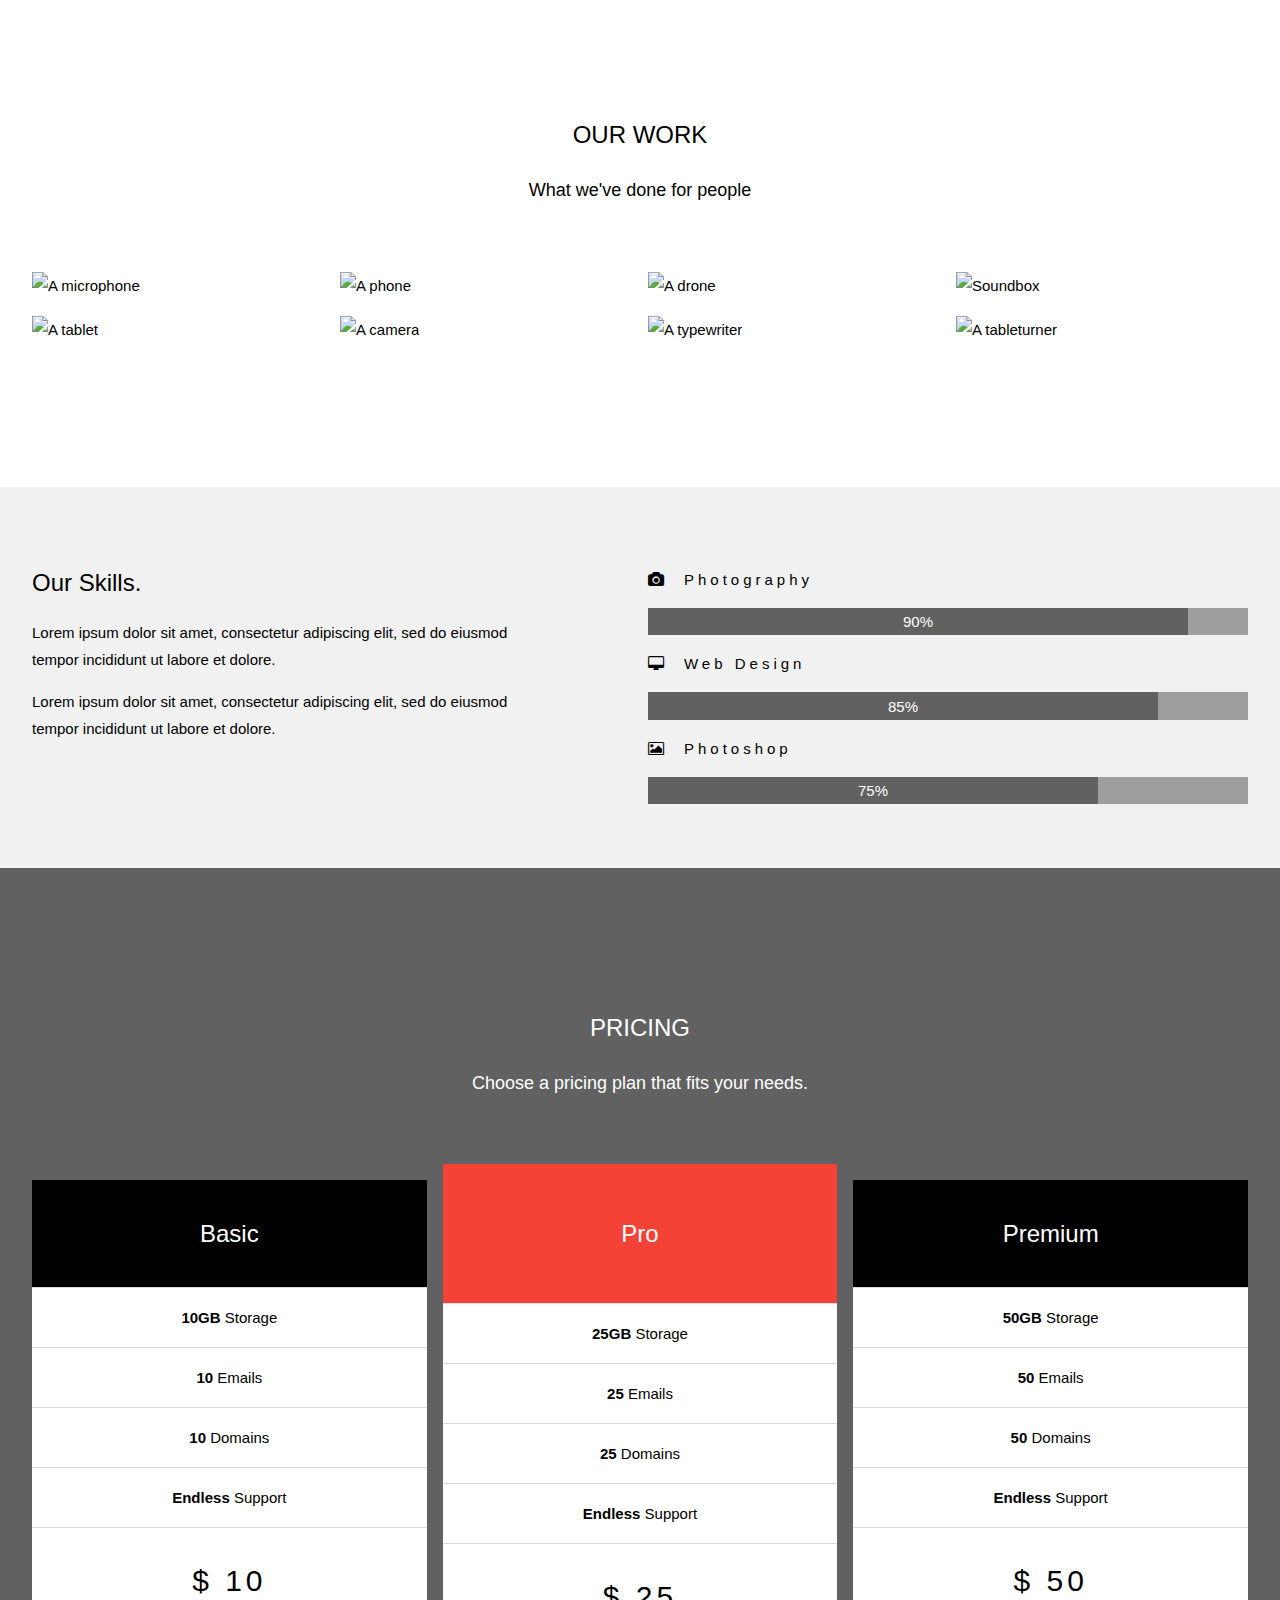
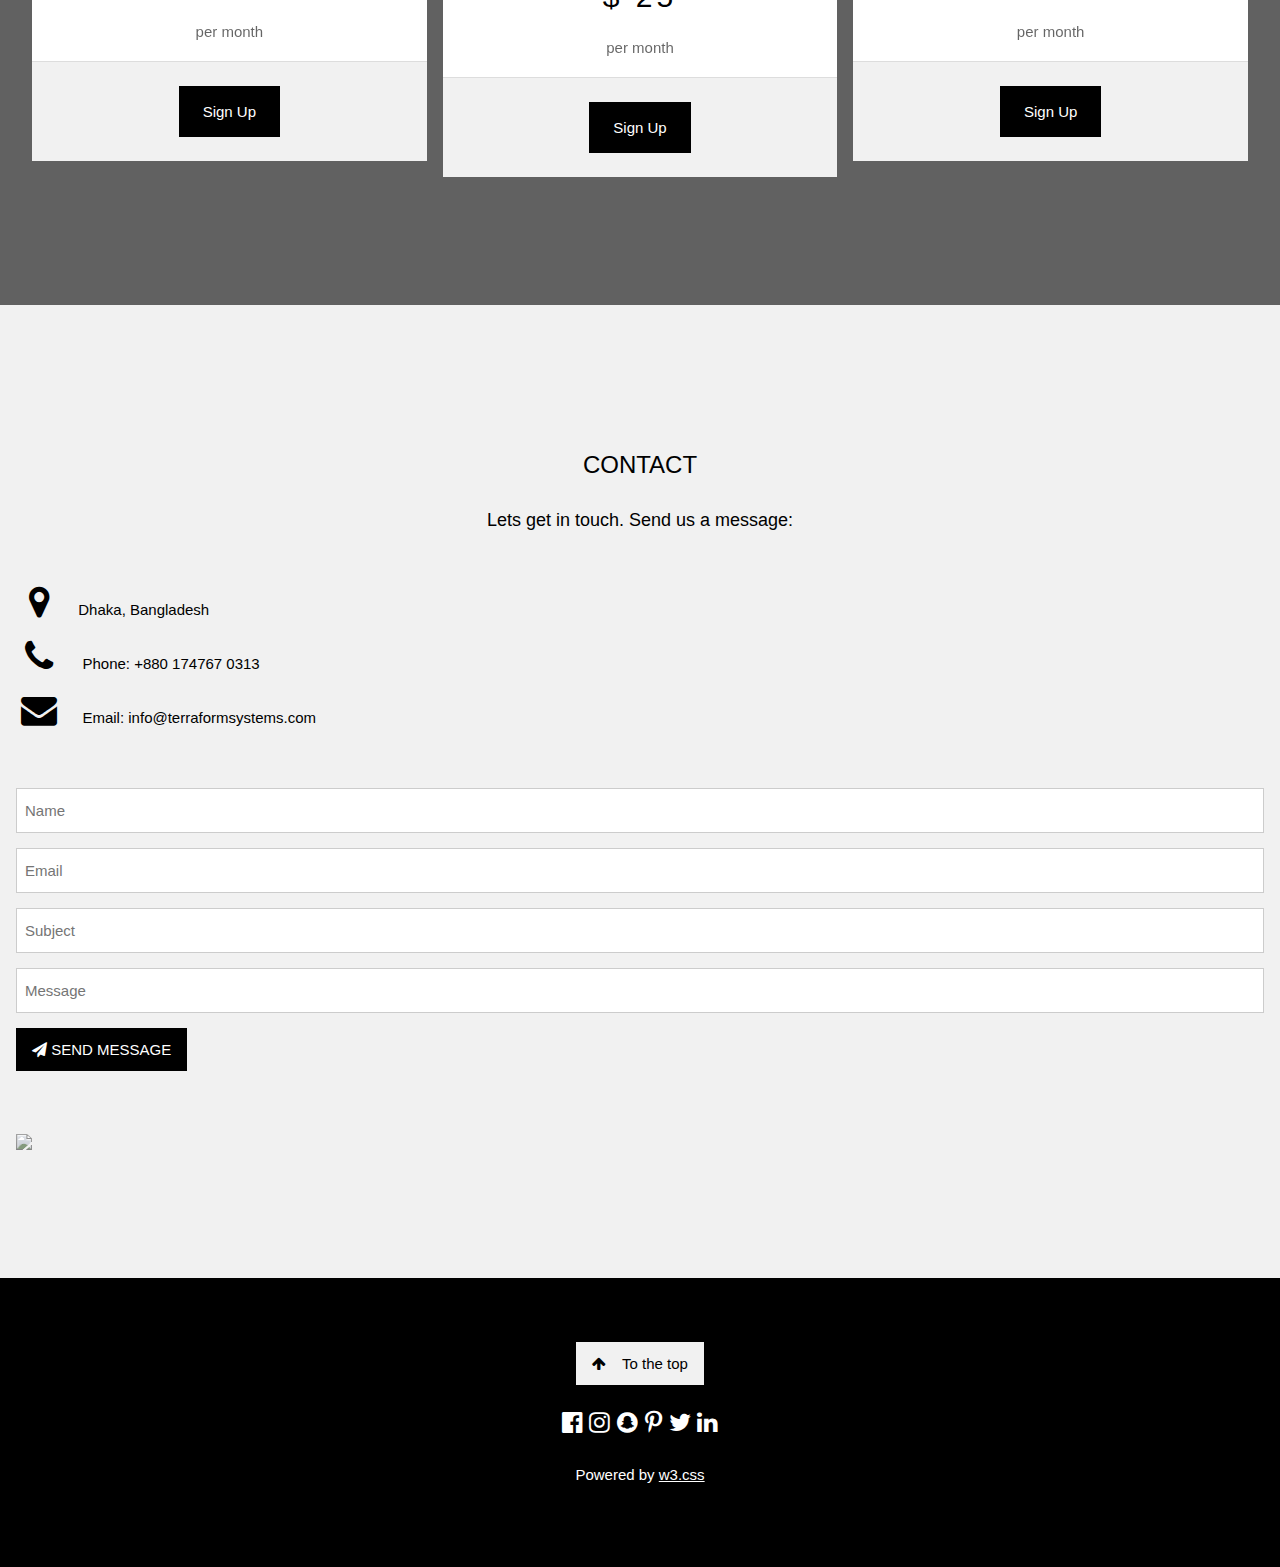
==== commit 11aa19af: "Update landing page with new content and styling" ====
--- a/index.html
+++ b/index.html
@@ -1,390 +1,420 @@
 <!DOCTYPE html>
 <html>
+
 <head>
-<title>TerraForm Systems</title>
-<meta charset="UTF-8">
-<meta name="viewport" content="width=device-width, initial-scale=1">
-<link rel="stylesheet" href="https://www.w3schools.com/w3css/4/w3.css">
-<link rel="stylesheet" href="https://fonts.googleapis.com/css?family=Raleway">
-<link rel="stylesheet" href="https://cdnjs.cloudflare.com/ajax/libs/font-awesome/4.7.0/css/font-awesome.min.css">
-<style>
-body,h1,h2,h3,h4,h5,h6 {font-family: "Raleway", sans-serif}
-
-body, html {
-  height: 100%;
-  line-height: 1.8;
-}
-
-/* Full height image header */
-.bgimg-1 {
-  background-position: center;
-  background-size: cover;
-  background-image: url("https://www.w3schools.com/w3images/mac.jpg");
-  min-height: 100%;
-}
-
-.w3-bar .w3-button {
-  padding: 16px;
-}
-</style>
+  <!-- Load the script.js file and execute it after the page has finished loading -->
+  <script src="script.js" defer></script>
+  <!-- Set the title of the page -->
+  <title>TerraForm Systems</title>
+  <!-- Set the character encoding of the page -->
+  <meta charset="UTF-8">
+  <!-- Set the viewport of the page -->
+  <meta name="viewport" content="width=device-width, initial-scale=1">
+  <!-- Load the W3.CSS stylesheet -->
+  <link rel="stylesheet" href="https://www.w3schools.com/w3css/4/w3.css">
+  <!-- Load the Raleway font from Google Fonts -->
+  <link rel="stylesheet" href="https://fonts.googleapis.com/css?family=Raleway">
+  <!-- Load the Font Awesome stylesheet -->
+  <link rel="stylesheet" href="https://cdnjs.cloudflare.com/ajax/libs/font-awesome/4.7.0/css/font-awesome.min.css">
+  <!-- Set the default font family for the page -->
+  <style>
+    body,
+    h1,
+    h2,
+    h3,
+    h4,
+    h5,
+    h6 {
+      font-family: "Raleway", sans-serif /* Set the font family to Raleway */
+      font-family: "Raleway", sans-serif
+    }
+
+    body,
+    html {
+      height: 100%; /* Set the page to full height */
+      line-height: 1.8; /* Set the line height to 1.8 */
+      height: 100%;
+      line-height: 1.8;
+    }
+
+    /* Set the background image to a full height image */
+    /* Full height image header */
+    .bgimg-1 {
+      background-position: center; /* Center the background image */
+      background-size: cover; /* Make the background image cover the entire page */
+      background-image: -moz-element(url("https://www.w3schools.com/w3images/mac.jpg")); /* Set the background image to the mac.jpg image */
+      background-position: center;
+      background-size: cover;
+      background-image: -moz-element(url("https://www.w3schools.com/w3images/mac.jpg"));
+      background-image: url("https://www.w3schools.com/w3images/mac.jpg");
+      min-height: 100%; /* Set the minimum height of the background image to 100% */
+      min-height: 100%;
+    }
+
+    /* Set the padding of the W3.CSS buttons */
+    .w3-bar .w3-button {
+      padding: 16px;
+    }
+  </style>
 </head>
+
 <body>
-
-<!-- Navbar (sit on top) -->
-<div class="w3-top">
-  <div class="w3-bar w3-white w3-card" id="myNavbar">
-    <a href="#home" class="w3-bar-item w3-button w3-wide">TerraForm Systems</a>
-    <!-- Right-sided navbar links -->
-    <div class="w3-right w3-hide-small">
-      <a href="#about" class="w3-bar-item w3-button">SERVICES</a>
-      <a href="#team" class="w3-bar-item w3-button"><i class="fa fa-user"></i> TEAM</a>
-      <a href="#work" class="w3-bar-item w3-button"><i class="fa fa-th"></i> WORK</a>
-      <!-- <a href="#pricing" class="w3-bar-item w3-button"><i class="fa fa-usd"></i> PRICING</a> -->
-      <a href="#contact" class="w3-bar-item w3-button"><i class="fa fa-envelope"></i> CONTACT</a>
-    </div>
-    <!-- Hide right-floated links on small screens and replace them with a menu icon -->
-
-    <a href="javascript:void(0)" class="w3-bar-item w3-button w3-right w3-hide-large w3-hide-medium" onclick="w3_open()">
-      <i class="fa fa-bars"></i>
-    </a>
-  </div>
-</div>
-
-<!-- Sidebar on small screens when clicking the menu icon -->
-<nav class="w3-sidebar w3-bar-block w3-black w3-card w3-animate-left w3-hide-medium w3-hide-large" style="display:none" id="mySidebar">
-  <a href="javascript:void(0)" onclick="w3_close()" class="w3-bar-item w3-button w3-large w3-padding-16">Close ×</a>
-  <a href="#about" onclick="w3_close()" class="w3-bar-item w3-button">SERVICES</a>
-  <a href="#team" onclick="w3_close()" class="w3-bar-item w3-button">TEAM</a>
-  <a href="#work" onclick="w3_close()" class="w3-bar-item w3-button">WORK</a>
-  <a href="#pricing" onclick="w3_close()" class="w3-bar-item w3-button">PRICING</a>
-  <a href="#contact" onclick="w3_close()" class="w3-bar-item w3-button">CONTACT</a>
-</nav>
-
-<!-- Header with full-height image -->
-<header class="bgimg-1 w3-display-container w3-grayscale-min" id="home">
-  <div class="w3-display-left w3-text-white" style="padding:48px">
-    <span class="w3-jumbo w3-hide-small">Start something that matters</span><br>
-    <span class="w3-xxlarge w3-hide-large w3-hide-medium">Start something that matters</span><br>
-    <span class="w3-large">Stop wasting valuable time with projects that just isn't you.</span>
-    <p><a href="#about" class="w3-button w3-white w3-padding-large w3-large w3-margin-top w3-opacity w3-hover-opacity-off">Learn more and start today</a></p>
-  </div>
-  <div class="w3-display-bottomleft w3-text-grey w3-large" style="padding:24px 48px">
-    <i class="fa fa-facebook-official w3-hover-opacity"></i>
-    <i class="fa fa-instagram w3-hover-opacity"></i>
-    <i class="fa fa-snapchat w3-hover-opacity"></i>
-    <i class="fa fa-pinterest-p w3-hover-opacity"></i>
-    <i class="fa fa-twitter w3-hover-opacity"></i>
-    <i class="fa fa-linkedin w3-hover-opacity"></i>
-  </div>
-</header>
-
-<!-- About Section -->
-<div class="w3-container" style="padding:128px 16px" id="about">
-  <h3 class="w3-center">SERVICES WE OFFER</h3>
-  <p class="w3-center w3-large">We cover a wide range of Software Solutions</p>
-  <div class="w3-row-padding w3-center" style="margin-top:64px">
+  <div id="cookie-banner">
+    <p>This website uses cookies to improve your experience. By continuing to use this site, you agree to our <a href="/cookie-policy">cookie policy</a>.</p>
+    <button id="accept-cookies">Accept Cookies</button>
+    <button id="decline-cookies">Decline Cookies</button>
+  </div>
+  <!-- Navbar (sit on top) -->
+  <div style="bottom: 'cookie-banner'; top: 64px;">
+    <div class="w3-bar w3-white w3-card" id="myNavbar">
+      <a href="#home" class="w3-bar-item w3-button w3-wide">TerraForm Systems</a>
+      <!-- Right-sided navbar links -->
+      <div class="w3-right w3-hide-small">
+        <a href="#about" class="w3-bar-item w3-button">SERVICES</a>
+        <a href="#team" class="w3-bar-item w3-button"><i class="fa fa-user"></i> TEAM</a>
+        <a href="#work" class="w3-bar-item w3-button"><i class="fa fa-th"></i> WORK</a>
+        <!-- <a href="#pricing" class="w3-bar-item w3-button"><i class="fa fa-usd"></i> PRICING</a> -->
+        <a href="#contact" class="w3-bar-item w3-button"><i class="fa fa-envelope"></i> CONTACT</a>
+      </div>
+      <!-- Hide right-floated links on small screens and replace them with a menu icon -->
+
+      <a href="javascript:void(0)" class="w3-bar-item w3-button w3-right w3-hide-large w3-hide-medium"
+        onclick="w3_open()">
+        <i class="fa fa-bars"></i>
+      </a>
+    </div>
+  </div>
+  
+  <!-- Sidebar on small screens when clicking the menu icon -->
+  <nav class="w3-sidebar w3-bar-block w3-black w3-card w3-animate-left w3-hide-medium w3-hide-large"
+    style="display:none" id="mySidebar">
+    <a href="javascript:void(0)" onclick="w3_close()" class="w3-bar-item w3-button w3-large w3-padding-16">Close ×</a>
+    <a href="#about" onclick="w3_close()" class="w3-bar-item w3-button">SERVICES</a>
+    <a href="#team" onclick="w3_close()" class="w3-bar-item w3-button">TEAM</a>
+    <a href="#work" onclick="w3_close()" class="w3-bar-item w3-button">WORK</a>
+    <a href="#pricing" onclick="w3_close()" class="w3-bar-item w3-button">PRICING</a>
+    <a href="#contact" onclick="w3_close()" class="w3-bar-item w3-button">CONTACT</a>
+  </nav>
+  
+  <!-- Header with full-height image -->
+  <header class="bgimg-1 w3-display-container w3-grayscale-min" id="home">
+    
+    <div class="w3-display-left w3-text-white" style="padding:48px">
+      <h1 class="w3-hide-small" style="font-weight: bolder;">Grow Your Business with Us
+      </h1>
+      <p class="w3-large" style="font-weight: bold;">Stop wasting valuable time
+        with projects that just isn't you.</p>
+      <p><a href="#about"
+          class="w3-button w3-white w3-padding-large w3-large w3-margin-top w3-opacity w3-hover-opacity-off"
+          style="border-radius: 10px;"><b>Learn More
+            and Get Started Today</b></a></p>
+    </div>
+    
+    <div class="w3-display-bottomleft w3-text-grey w3-large" style="padding:24px 48px">
+      <a href="https://www.facebook.com/yourpage"><i class="fa fa-facebook-official w3-hover-opacity"></i></a>
+      <i class="fa fa-instagram w3-hover-opacity"></i>
+      <i class="fa fa-snapchat w3-hover-opacity"></i>
+      <i class="fa fa-pinterest-p w3-hover-opacity"></i>
+      <i class="fa fa-twitter w3-hover-opacity"></i>
+      <i class="fa fa-linkedin w3-hover-opacity"></i>
+    </div>
+  </header>
+
+  <!-- About Section -->
+  <div class="w3-container" style="padding:128px 16px" id="about">
+    <h3 class="w3-center">SERVICES WE OFFER</h3>
+    <p class="w3-center w3-large">We cover a wide range of Software Solutions</p>
+    <div class="w3-row-padding w3-center" style="margin-top:64px">
+      <div class="w3-quarter">
+        <i class="fa fa-desktop w3-margin-bottom w3-jumbo w3-center"></i>
+        <p class="w3-large">Web Applications</p>
+        <p>Full stack web application solutions in different web-based technologies. i.e Python-Django Stack, MERN
+          Stack.</p>
+      </div>
+      <div class="w3-quarter">
+        <i class="fa fa-heart w3-margin-bottom w3-jumbo"></i>
+        <p class="w3-large">Cloud Solutions</p>
+        <p>Facing problems while deploying your application? We are here for you. We cover AWS, Microsoft Azure, GCP,
+          and Digital Ocean cloud deployments, and infrastructure strategies.</p>
+      </div>
+      <div class="w3-quarter">
+        <i class="fa fa-diamond w3-margin-bottom w3-jumbo"></i>
+        <p class="w3-large">Mobile App Development</p>
+        <p>Cross platform mobile applications in Flutter, or Android native, we got you covered.</p>
+      </div>
+      <div class="w3-quarter">
+        <i class="fa fa-cog w3-margin-bottom w3-jumbo"></i>
+        <p class="w3-large">UI/UX Design</p>
+        <p>We provide limited UI/UX solutions too. (to be explanded)</p>
+      </div>
+    </div>
+  </div>
+
+  <!-- Promo Section - "We know design" -->
+  <div class="w3-container w3-light-grey" style="padding:128px 16px">
+    <div class="w3-row-padding">
+      <div class="w3-col m6">
+        <h3>We know design.</h3>
+        <p>Lorem ipsum dolor sit amet, consectetur adipiscing elit, sed do eiusmod<br>tempor incididunt ut labore et
+          dolore.</p>
+        <p><a href="#work" class="w3-button w3-black"><i class="fa fa-th"> </i> View Our Works</a></p>
+      </div>
+      <div class="w3-col m6">
+        <img class="w3-image w3-round-large" src="https://www.w3schools.com/w3images/phone_buildings.jpg"
+          alt="Buildings" width="700" height="394">
+      </div>
+    </div>
+  </div>
+
+  <!-- Team Section -->
+  <div class="w3-container" style="padding:128px 16px" id="team">
+    <h3 class="w3-center">THE TEAM</h3>
+    <p class="w3-center w3-large">The ones who runs this company</p>
+    <div class="w3-row-padding w3-grayscale" style="margin-top:64px">
+      <div class="w3-col l3 m6 w3-margin-bottom">
+        <div class="w3-card">
+          <img src="https://www.w3schools.com/w3images/team2.jpg" alt="John" style="width:100%">
+          <div class="w3-container">
+            <h3>John Doe</h3>
+            <p class="w3-opacity">CEO & Founder</p>
+            <p>Phasellus eget enim eu lectus faucibus vestibulum. Suspendisse sodales pellentesque elementum.</p>
+            <p><button class="w3-button w3-light-grey w3-block"><i class="fa fa-envelope"></i> Contact</button></p>
+          </div>
+        </div>
+      </div>
+      <div class="w3-col l3 m6 w3-margin-bottom">
+        <div class="w3-card">
+          <img src="https://www.w3schools.com/w3images/team1.jpg" alt="Jane" style="width:100%">
+          <div class="w3-container">
+            <h3>Anja Doe</h3>
+            <p class="w3-opacity">Art Director</p>
+            <p>Phasellus eget enim eu lectus faucibus vestibulum. Suspendisse sodales pellentesque elementum.</p>
+            <p><button class="w3-button w3-light-grey w3-block"><i class="fa fa-envelope"></i> Contact</button></p>
+          </div>
+        </div>
+      </div>
+      <div class="w3-col l3 m6 w3-margin-bottom">
+        <div class="w3-card">
+          <img src="https://www.w3schools.com/w3images/team3.jpg" alt="Mike" style="width:100%">
+          <div class="w3-container">
+            <h3>Mike Ross</h3>
+            <p class="w3-opacity">Web Designer</p>
+            <p>Phasellus eget enim eu lectus faucibus vestibulum. Suspendisse sodales pellentesque elementum.</p>
+            <p><button class="w3-button w3-light-grey w3-block"><i class="fa fa-envelope"></i> Contact</button></p>
+          </div>
+        </div>
+      </div>
+      <div class="w3-col l3 m6 w3-margin-bottom">
+        <div class="w3-card">
+          <img src="https://www.w3schools.com/w3images/team4.jpg" alt="Dan" style="width:100%">
+          <div class="w3-container">
+            <h3>Dan Star</h3>
+            <p class="w3-opacity">Designer</p>
+            <p>Phasellus eget enim eu lectus faucibus vestibulum. Suspendisse sodales pellentesque elementum.</p>
+            <p><button class="w3-button w3-light-grey w3-block"><i class="fa fa-envelope"></i> Contact</button></p>
+          </div>
+        </div>
+      </div>
+    </div>
+  </div>
+
+  <!-- Promo Section "Statistics" -->
+  <div class="w3-container w3-row w3-center w3-dark-grey w3-padding-64">
     <div class="w3-quarter">
-      <i class="fa fa-desktop w3-margin-bottom w3-jumbo w3-center"></i>
-      <p class="w3-large">Web Applications</p>
-      <p>Full stack web application solutions in different web-based technologies. i.e Python-Django Stack, MERN Stack.</p>
+      <span class="w3-xxlarge">14+</span>
+      <br>Partners
     </div>
     <div class="w3-quarter">
-      <i class="fa fa-heart w3-margin-bottom w3-jumbo"></i>
-      <p class="w3-large">Cloud Solutions</p>
-      <p>Facing problems while deploying your application? We are here for you. We cover AWS, Microsoft Azure, GCP, and Digital Ocean cloud deployments, and infrastructure strategies.</p>
+      <span class="w3-xxlarge">55+</span>
+      <br>Projects Done
     </div>
     <div class="w3-quarter">
-      <i class="fa fa-diamond w3-margin-bottom w3-jumbo"></i>
-      <p class="w3-large">Mobile App Development</p>
-      <p>Cross platform mobile applications in Flutter, or Android native, we got you covered.</p>
+      <span class="w3-xxlarge">89+</span>
+      <br>Happy Clients
     </div>
     <div class="w3-quarter">
-      <i class="fa fa-cog w3-margin-bottom w3-jumbo"></i>
-      <p class="w3-large">UI/UX Design</p>
-      <p>We provide limited UI/UX solutions too. (to be explanded)</p>
-    </div>
-  </div>
-</div>
-
-<!-- Promo Section - "We know design" -->
-<div class="w3-container w3-light-grey" style="padding:128px 16px">
-  <div class="w3-row-padding">
-    <div class="w3-col m6">
-      <h3>We know design.</h3>
-      <p>Lorem ipsum dolor sit amet, consectetur adipiscing elit, sed do eiusmod<br>tempor incididunt ut labore et dolore.</p>
-      <p><a href="#work" class="w3-button w3-black"><i class="fa fa-th"> </i> View Our Works</a></p>
-    </div>
-    <div class="w3-col m6">
-      <img class="w3-image w3-round-large" src="https://www.w3schools.com/w3images/phone_buildings.jpg" alt="Buildings" width="700" height="394">
-    </div>
-  </div>
-</div>
-
-<!-- Team Section -->
-<div class="w3-container" style="padding:128px 16px" id="team">
-  <h3 class="w3-center">THE TEAM</h3>
-  <p class="w3-center w3-large">The ones who runs this company</p>
-  <div class="w3-row-padding w3-grayscale" style="margin-top:64px">
-    <div class="w3-col l3 m6 w3-margin-bottom">
-      <div class="w3-card">
-        <img src="https://www.w3schools.com/w3images/team2.jpg" alt="John" style="width:100%">
-        <div class="w3-container">
-          <h3>John Doe</h3>
-          <p class="w3-opacity">CEO & Founder</p>
-          <p>Phasellus eget enim eu lectus faucibus vestibulum. Suspendisse sodales pellentesque elementum.</p>
-          <p><button class="w3-button w3-light-grey w3-block"><i class="fa fa-envelope"></i> Contact</button></p>
-        </div>
-      </div>
-    </div>
-    <div class="w3-col l3 m6 w3-margin-bottom">
-      <div class="w3-card">
-        <img src="https://www.w3schools.com/w3images/team1.jpg" alt="Jane" style="width:100%">
-        <div class="w3-container">
-          <h3>Anja Doe</h3>
-          <p class="w3-opacity">Art Director</p>
-          <p>Phasellus eget enim eu lectus faucibus vestibulum. Suspendisse sodales pellentesque elementum.</p>
-          <p><button class="w3-button w3-light-grey w3-block"><i class="fa fa-envelope"></i> Contact</button></p>
-        </div>
-      </div>
-    </div>
-    <div class="w3-col l3 m6 w3-margin-bottom">
-      <div class="w3-card">
-        <img src="https://www.w3schools.com/w3images/team3.jpg" alt="Mike" style="width:100%">
-        <div class="w3-container">
-          <h3>Mike Ross</h3>
-          <p class="w3-opacity">Web Designer</p>
-          <p>Phasellus eget enim eu lectus faucibus vestibulum. Suspendisse sodales pellentesque elementum.</p>
-          <p><button class="w3-button w3-light-grey w3-block"><i class="fa fa-envelope"></i> Contact</button></p>
-        </div>
-      </div>
-    </div>
-    <div class="w3-col l3 m6 w3-margin-bottom">
-      <div class="w3-card">
-        <img src="https://www.w3schools.com/w3images/team4.jpg" alt="Dan" style="width:100%">
-        <div class="w3-container">
-          <h3>Dan Star</h3>
-          <p class="w3-opacity">Designer</p>
-          <p>Phasellus eget enim eu lectus faucibus vestibulum. Suspendisse sodales pellentesque elementum.</p>
-          <p><button class="w3-button w3-light-grey w3-block"><i class="fa fa-envelope"></i> Contact</button></p>
-        </div>
-      </div>
-    </div>
-  </div>
-</div>
-
-<!-- Promo Section "Statistics" -->
-<div class="w3-container w3-row w3-center w3-dark-grey w3-padding-64">
-  <div class="w3-quarter">
-    <span class="w3-xxlarge">14+</span>
-    <br>Partners
-  </div>
-  <div class="w3-quarter">
-    <span class="w3-xxlarge">55+</span>
-    <br>Projects Done
-  </div>
-  <div class="w3-quarter">
-    <span class="w3-xxlarge">89+</span>
-    <br>Happy Clients
-  </div>
-  <div class="w3-quarter">
-    <span class="w3-xxlarge">150+</span>
-    <br>Meetings
-  </div>
-</div>
-
-<!-- Work Section -->
-<div class="w3-container" style="padding:128px 16px" id="work">
-  <h3 class="w3-center">OUR WORK</h3>
-  <p class="w3-center w3-large">What we've done for people</p>
-
-  <div class="w3-row-padding" style="margin-top:64px">
-    <div class="w3-col l3 m6">
-      <img src="https://www.w3schools.com/w3images/tech_mic.jpg" style="width:100%" onclick="onClick(this)" class="w3-hover-opacity" alt="A microphone">
-    </div>
-    <div class="w3-col l3 m6">
-      <img src="https://www.w3schools.com/w3images/tech_phone.jpg" style="width:100%" onclick="onClick(this)" class="w3-hover-opacity" alt="A phone">
-    </div>
-    <div class="w3-col l3 m6">
-      <img src="https://www.w3schools.com/w3images/tech_drone.jpg" style="width:100%" onclick="onClick(this)" class="w3-hover-opacity" alt="A drone">
-    </div>
-    <div class="w3-col l3 m6">
-      <img src="https://www.w3schools.com/w3images/tech_sound.jpg" style="width:100%" onclick="onClick(this)" class="w3-hover-opacity" alt="Soundbox">
-    </div>
-  </div>
-
-  <div class="w3-row-padding w3-section">
-    <div class="w3-col l3 m6">
-      <img src="https://www.w3schools.com/w3images/tech_tablet.jpg" style="width:100%" onclick="onClick(this)" class="w3-hover-opacity" alt="A tablet">
-    </div>
-    <div class="w3-col l3 m6">
-      <img src="https://www.w3schools.com/w3images/tech_camera.jpg" style="width:100%" onclick="onClick(this)" class="w3-hover-opacity" alt="A camera">
-    </div>
-    <div class="w3-col l3 m6">
-      <img src="https://www.w3schools.com/w3images/tech_typewriter.jpg" style="width:100%" onclick="onClick(this)" class="w3-hover-opacity" alt="A typewriter">
-    </div>
-    <div class="w3-col l3 m6">
-      <img src="https://www.w3schools.com/w3images/tech_tableturner.jpg" style="width:100%" onclick="onClick(this)" class="w3-hover-opacity" alt="A tableturner">
-    </div>
-  </div>
-</div>
-
-<!-- Modal for full size images on click-->
-<div id="modal01" class="w3-modal w3-black" onclick="this.style.display='none'">
-  <span class="w3-button w3-xxlarge w3-black w3-padding-large w3-display-topright" title="Close Modal Image">×</span>
-  <div class="w3-modal-content w3-animate-zoom w3-center w3-transparent w3-padding-64">
-    <img id="img01" class="w3-image">
-    <p id="caption" class="w3-opacity w3-large"></p>
-  </div>
-</div>
-
-<!-- Skills Section -->
-<div class="w3-container w3-light-grey w3-padding-64">
-  <div class="w3-row-padding">
-    <div class="w3-col m6">
-      <h3>Our Skills.</h3>
-      <p>Lorem ipsum dolor sit amet, consectetur adipiscing elit, sed do eiusmod<br>
-      tempor incididunt ut labore et dolore.</p>
-      <p>Lorem ipsum dolor sit amet, consectetur adipiscing elit, sed do eiusmod<br>
-      tempor incididunt ut labore et dolore.</p>
-    </div>
-    <div class="w3-col m6">
-      <p class="w3-wide"><i class="fa fa-camera w3-margin-right"></i>Photography</p>
-      <div class="w3-grey">
-        <div class="w3-container w3-dark-grey w3-center" style="width:90%">90%</div>
-      </div>
-      <p class="w3-wide"><i class="fa fa-desktop w3-margin-right"></i>Web Design</p>
-      <div class="w3-grey">
-        <div class="w3-container w3-dark-grey w3-center" style="width:85%">85%</div>
-      </div>
-      <p class="w3-wide"><i class="fa fa-photo w3-margin-right"></i>Photoshop</p>
-      <div class="w3-grey">
-        <div class="w3-container w3-dark-grey w3-center" style="width:75%">75%</div>
-      </div>
-    </div>
-  </div>
-</div>
-
-<!-- Pricing Section -->
-<div class="w3-container w3-center w3-dark-grey" style="padding:128px 16px" id="pricing">
-  <h3>PRICING</h3>
-  <p class="w3-large">Choose a pricing plan that fits your needs.</p>
-  <div class="w3-row-padding" style="margin-top:64px">
-    <div class="w3-third w3-section">
-      <ul class="w3-ul w3-white w3-hover-shadow">
-        <li class="w3-black w3-xlarge w3-padding-32">Basic</li>
-        <li class="w3-padding-16"><b>10GB</b> Storage</li>
-        <li class="w3-padding-16"><b>10</b> Emails</li>
-        <li class="w3-padding-16"><b>10</b> Domains</li>
-        <li class="w3-padding-16"><b>Endless</b> Support</li>
-        <li class="w3-padding-16">
-          <h2 class="w3-wide">$ 10</h2>
-          <span class="w3-opacity">per month</span>
-        </li>
-        <li class="w3-light-grey w3-padding-24">
-          <button class="w3-button w3-black w3-padding-large">Sign Up</button>
-        </li>
-      </ul>
-    </div>
-    <div class="w3-third">
-      <ul class="w3-ul w3-white w3-hover-shadow">
-        <li class="w3-red w3-xlarge w3-padding-48">Pro</li>
-        <li class="w3-padding-16"><b>25GB</b> Storage</li>
-        <li class="w3-padding-16"><b>25</b> Emails</li>
-        <li class="w3-padding-16"><b>25</b> Domains</li>
-        <li class="w3-padding-16"><b>Endless</b> Support</li>
-        <li class="w3-padding-16">
-          <h2 class="w3-wide">$ 25</h2>
-          <span class="w3-opacity">per month</span>
-        </li>
-        <li class="w3-light-grey w3-padding-24">
-          <button class="w3-button w3-black w3-padding-large">Sign Up</button>
-        </li>
-      </ul>
-    </div>
-    <div class="w3-third w3-section">
-      <ul class="w3-ul w3-white w3-hover-shadow">
-        <li class="w3-black w3-xlarge w3-padding-32">Premium</li>
-        <li class="w3-padding-16"><b>50GB</b> Storage</li>
-        <li class="w3-padding-16"><b>50</b> Emails</li>
-        <li class="w3-padding-16"><b>50</b> Domains</li>
-        <li class="w3-padding-16"><b>Endless</b> Support</li>
-        <li class="w3-padding-16">
-          <h2 class="w3-wide">$ 50</h2>
-          <span class="w3-opacity">per month</span>
-        </li>
-        <li class="w3-light-grey w3-padding-24">
-          <button class="w3-button w3-black w3-padding-large">Sign Up</button>
-        </li>
-      </ul>
-    </div>
-  </div>
-</div>
-
-<!-- Contact Section -->
-<div class="w3-container w3-light-grey" style="padding:128px 16px" id="contact">
-  <h3 class="w3-center">CONTACT</h3>
-  <p class="w3-center w3-large">Lets get in touch. Send us a message:</p>
-  <div style="margin-top:48px">
-    <p><i class="fa fa-map-marker fa-fw w3-xxlarge w3-margin-right"></i>Dhaka, Bangladesh</p>
-    <p><i class="fa fa-phone fa-fw w3-xxlarge w3-margin-right"></i> Phone: +880 174767 0313</p>
-    <p><i class="fa fa-envelope fa-fw w3-xxlarge w3-margin-right"> </i> Email: 	info@terraformsystems.com</p>
-    <br>
-    <form action="/action_page.php" target="_blank">
-      <p><input class="w3-input w3-border" type="text" placeholder="Name" required name="Name"></p>
-      <p><input class="w3-input w3-border" type="text" placeholder="Email" required name="Email"></p>
-      <p><input class="w3-input w3-border" type="text" placeholder="Subject" required name="Subject"></p>
-      <p><input class="w3-input w3-border" type="text" placeholder="Message" required name="Message"></p>
-      <p>
-        <button class="w3-button w3-black" type="submit">
-          <i class="fa fa-paper-plane"></i> SEND MESSAGE
-        </button>
-      </p>
-    </form>
-    <!-- Image of location/map -->
-    <img src="https://www.w3schools.com/w3images/map.jpg" class="w3-image w3-greyscale" style="width:100%;margin-top:48px">
-  </div>
-</div>
-
-<!-- Footer -->
-<footer class="w3-center w3-black w3-padding-64">
-  <a href="#home" class="w3-button w3-light-grey"><i class="fa fa-arrow-up w3-margin-right"></i>To the top</a>
-  <div class="w3-xlarge w3-section">
-    <i class="fa fa-facebook-official w3-hover-opacity"></i>
-    <i class="fa fa-instagram w3-hover-opacity"></i>
-    <i class="fa fa-snapchat w3-hover-opacity"></i>
-    <i class="fa fa-pinterest-p w3-hover-opacity"></i>
-    <i class="fa fa-twitter w3-hover-opacity"></i>
-    <i class="fa fa-linkedin w3-hover-opacity"></i>
-  </div>
-  <p>Powered by <a href="https://www.w3schools.com/w3css/default.asp" title="W3.CSS" target="_blank" class="w3-hover-text-green">w3.css</a></p>
-</footer>
-
-<script>
-// Modal Image Gallery
-function onClick(element) {
-  document.getElementById("img01").src = element.src;
-  document.getElementById("modal01").style.display = "block";
-  var captionText = document.getElementById("caption");
-  captionText.innerHTML = element.alt;
-}
-
-
-// Toggle between showing and hiding the sidebar when clicking the menu icon
-var mySidebar = document.getElementById("mySidebar");
-
-function w3_open() {
-  if (mySidebar.style.display === 'block') {
-    mySidebar.style.display = 'none';
-  } else {
-    mySidebar.style.display = 'block';
-  }
-}
-
-// Close the sidebar with the close button
-function w3_close() {
-    mySidebar.style.display = "none";
-}
-</script>
-
+      <span class="w3-xxlarge">150+</span>
+      <br>Meetings
+    </div>
+  </div>
+
+  <!-- Work Section -->
+  <div class="w3-container" style="padding:128px 16px" id="work">
+    <h3 class="w3-center">OUR WORK</h3>
+    <p class="w3-center w3-large">What we've done for people</p>
+
+    <div class="w3-row-padding" style="margin-top:64px">
+      <div class="w3-col l3 m6">
+        <img src="https://www.w3schools.com/w3images/tech_mic.jpg" style="width:100%" onclick="onClick(this)"
+          class="w3-hover-opacity" alt="A microphone">
+      </div>
+      <div class="w3-col l3 m6">
+        <img src="https://www.w3schools.com/w3images/tech_phone.jpg" style="width:100%" onclick="onClick(this)"
+          class="w3-hover-opacity" alt="A phone">
+      </div>
+      <div class="w3-col l3 m6">
+        <img src="https://www.w3schools.com/w3images/tech_drone.jpg" style="width:100%" onclick="onClick(this)"
+          class="w3-hover-opacity" alt="A drone">
+      </div>
+      <div class="w3-col l3 m6">
+        <img src="https://www.w3schools.com/w3images/tech_sound.jpg" style="width:100%" onclick="onClick(this)"
+          class="w3-hover-opacity" alt="Soundbox">
+      </div>
+    </div>
+
+    <div class="w3-row-padding w3-section">
+      <div class="w3-col l3 m6">
+        <img src="https://www.w3schools.com/w3images/tech_tablet.jpg" style="width:100%" onclick="onClick(this)"
+          class="w3-hover-opacity" alt="A tablet">
+      </div>
+      <div class="w3-col l3 m6">
+        <img src="https://www.w3schools.com/w3images/tech_camera.jpg" style="width:100%" onclick="onClick(this)"
+          class="w3-hover-opacity" alt="A camera">
+      </div>
+      <div class="w3-col l3 m6">
+        <img src="https://www.w3schools.com/w3images/tech_typewriter.jpg" style="width:100%" onclick="onClick(this)"
+          class="w3-hover-opacity" alt="A typewriter">
+      </div>
+      <div class="w3-col l3 m6">
+        <img src="https://www.w3schools.com/w3images/tech_tableturner.jpg" style="width:100%" onclick="onClick(this)"
+          class="w3-hover-opacity" alt="A tableturner">
+      </div>
+    </div>
+  </div>
+
+  <!-- Modal for full size images on click-->
+  <div id="modal01" class="w3-modal w3-black" onclick="this.style.display='none'">
+    <span class="w3-button w3-xxlarge w3-black w3-padding-large w3-display-topright" title="Close Modal Image">×</span>
+    <div class="w3-modal-content w3-animate-zoom w3-center w3-transparent w3-padding-64">
+      <img id="img01" class="w3-image">
+      <p id="caption" class="w3-opacity w3-large"></p>
+    </div>
+  </div>
+
+  <!-- Skills Section -->
+  <div class="w3-container w3-light-grey w3-padding-64">
+    <div class="w3-row-padding">
+      <div class="w3-col m6">
+        <h3>Our Skills.</h3>
+        <p>Lorem ipsum dolor sit amet, consectetur adipiscing elit, sed do eiusmod<br>
+          tempor incididunt ut labore et dolore.</p>
+        <p>Lorem ipsum dolor sit amet, consectetur adipiscing elit, sed do eiusmod<br>
+          tempor incididunt ut labore et dolore.</p>
+      </div>
+      <div class="w3-col m6">
+        <p class="w3-wide"><i class="fa fa-camera w3-margin-right"></i>Photography</p>
+        <div class="w3-grey">
+          <div class="w3-container w3-dark-grey w3-center" style="width:90%">90%</div>
+        </div>
+        <p class="w3-wide"><i class="fa fa-desktop w3-margin-right"></i>Web Design</p>
+        <div class="w3-grey">
+          <div class="w3-container w3-dark-grey w3-center" style="width:85%">85%</div>
+        </div>
+        <p class="w3-wide"><i class="fa fa-photo w3-margin-right"></i>Photoshop</p>
+        <div class="w3-grey">
+          <div class="w3-container w3-dark-grey w3-center" style="width:75%">75%</div>
+        </div>
+      </div>
+    </div>
+  </div>
+
+  <!-- Pricing Section -->
+  <div class="w3-container w3-center w3-dark-grey" style="padding:128px 16px" id="pricing">
+    <h3>PRICING</h3>
+    <p class="w3-large">Choose a pricing plan that fits your needs.</p>
+    <div class="w3-row-padding" style="margin-top:64px">
+      <div class="w3-third w3-section">
+        <ul class="w3-ul w3-white w3-hover-shadow">
+          <li class="w3-black w3-xlarge w3-padding-32">Basic</li>
+          <li class="w3-padding-16"><b>10GB</b> Storage</li>
+          <li class="w3-padding-16"><b>10</b> Emails</li>
+          <li class="w3-padding-16"><b>10</b> Domains</li>
+          <li class="w3-padding-16"><b>Endless</b> Support</li>
+          <li class="w3-padding-16">
+            <h2 class="w3-wide">$ 10</h2>
+            <span class="w3-opacity">per month</span>
+          </li>
+          <li class="w3-light-grey w3-padding-24">
+            <button class="w3-button w3-black w3-padding-large">Sign Up</button>
+          </li>
+        </ul>
+      </div>
+      <div class="w3-third">
+        <ul class="w3-ul w3-white w3-hover-shadow">
+          <li class="w3-red w3-xlarge w3-padding-48">Pro</li>
+          <li class="w3-padding-16"><b>25GB</b> Storage</li>
+          <li class="w3-padding-16"><b>25</b> Emails</li>
+          <li class="w3-padding-16"><b>25</b> Domains</li>
+          <li class="w3-padding-16"><b>Endless</b> Support</li>
+          <li class="w3-padding-16">
+            <h2 class="w3-wide">$ 25</h2>
+            <span class="w3-opacity">per month</span>
+          </li>
+          <li class="w3-light-grey w3-padding-24">
+            <button class="w3-button w3-black w3-padding-large">Sign Up</button>
+          </li>
+        </ul>
+      </div>
+      <div class="w3-third w3-section">
+        <ul class="w3-ul w3-white w3-hover-shadow">
+          <li class="w3-black w3-xlarge w3-padding-32">Premium</li>
+          <li class="w3-padding-16"><b>50GB</b> Storage</li>
+          <li class="w3-padding-16"><b>50</b> Emails</li>
+          <li class="w3-padding-16"><b>50</b> Domains</li>
+          <li class="w3-padding-16"><b>Endless</b> Support</li>
+          <li class="w3-padding-16">
+            <h2 class="w3-wide">$ 50</h2>
+            <span class="w3-opacity">per month</span>
+          </li>
+          <li class="w3-light-grey w3-padding-24">
+            <button class="w3-button w3-black w3-padding-large">Sign Up</button>
+          </li>
+        </ul>
+      </div>
+    </div>
+  </div>
+
+  <!-- Contact Section -->
+  <div class="w3-container w3-light-grey" style="padding:128px 16px" id="contact">
+    <h3 class="w3-center">CONTACT</h3>
+    <p class="w3-center w3-large">Lets get in touch. Send us a message:</p>
+    <div style="margin-top:48px">
+      <p><i class="fa fa-map-marker fa-fw w3-xxlarge w3-margin-right"></i>Dhaka, Bangladesh</p>
+      <p><i class="fa fa-phone fa-fw w3-xxlarge w3-margin-right"></i> Phone: +880 174767 0313</p>
+      <p><i class="fa fa-envelope fa-fw w3-xxlarge w3-margin-right"> </i> Email: info@terraformsystems.com</p>
+      <br>
+      <form action="/action_page.php" target="_blank">
+        <p><input class="w3-input w3-border" type="text" placeholder="Name" required name="Name"></p>
+        <p><input class="w3-input w3-border" type="text" placeholder="Email" required name="Email"></p>
+        <p><input class="w3-input w3-border" type="text" placeholder="Subject" required name="Subject"></p>
+        <p><input class="w3-input w3-border" type="text" placeholder="Message" required name="Message"></p>
+        <p>
+          <button class="w3-button w3-black" type="submit">
+            <i class="fa fa-paper-plane"></i> SEND MESSAGE
+          </button>
+        </p>
+      </form>
+      <!-- Image of location/map -->
+      <img src="https://www.w3schools.com/w3images/map.jpg" class="w3-image w3-greyscale"
+        style="width:100%;margin-top:48px">
+    </div>
+  </div>
+
+  <!-- Footer -->
+  <footer class="w3-center w3-black w3-padding-64">
+    <a href="#home" class="w3-button w3-light-grey"><i class="fa fa-arrow-up w3-margin-right"></i>To the top</a>
+    <div class="w3-xlarge w3-section">
+      <i class="fa fa-facebook-official w3-hover-opacity"></i>
+      <i class="fa fa-instagram w3-hover-opacity"></i>
+      <i class="fa fa-snapchat w3-hover-opacity"></i>
+      <i class="fa fa-pinterest-p w3-hover-opacity"></i>
+      <i class="fa fa-twitter w3-hover-opacity"></i>
+      <i class="fa fa-linkedin w3-hover-opacity"></i>
+    </div>
+    <p>Powered by <a href="https://www.w3schools.com/w3css/default.asp" title="W3.CSS" target="_blank"
+        class="w3-hover-text-green">w3.css</a></p>
+  </footer>
+  
 </body>
+
 </html>
